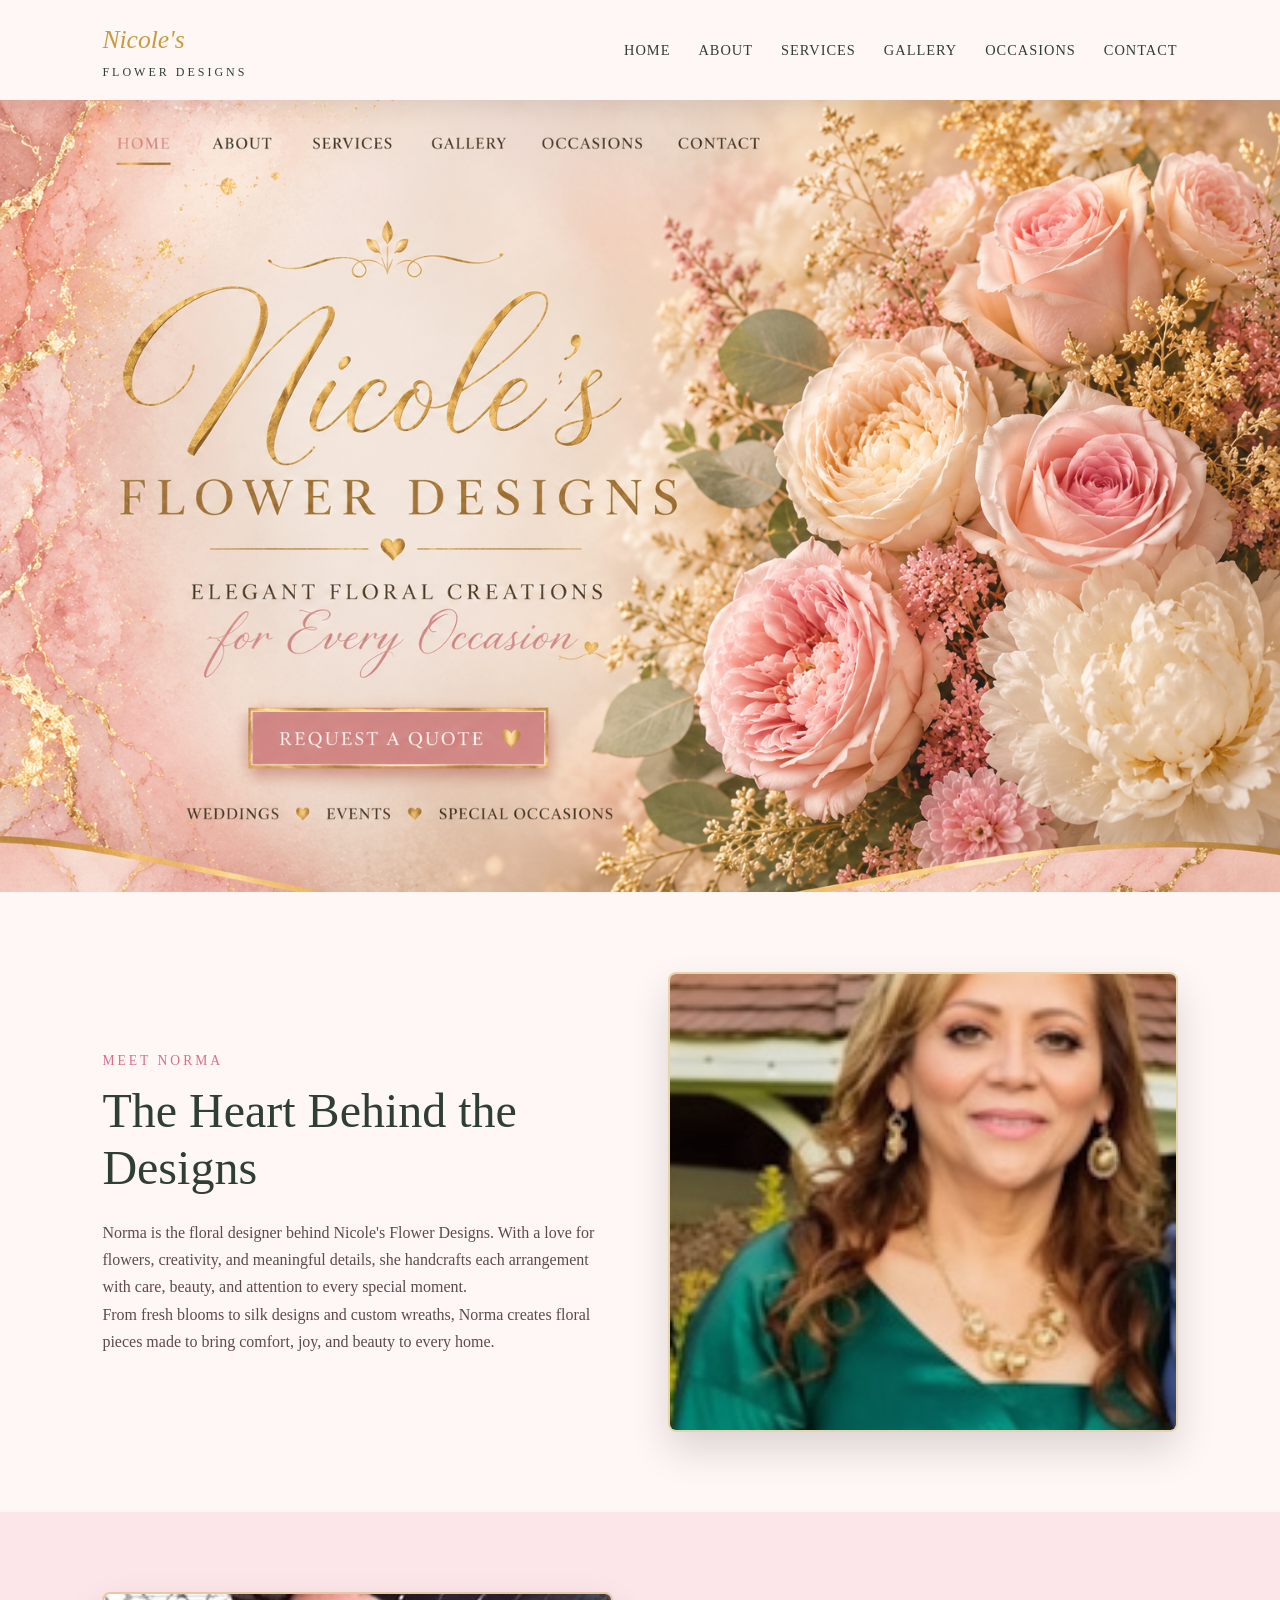
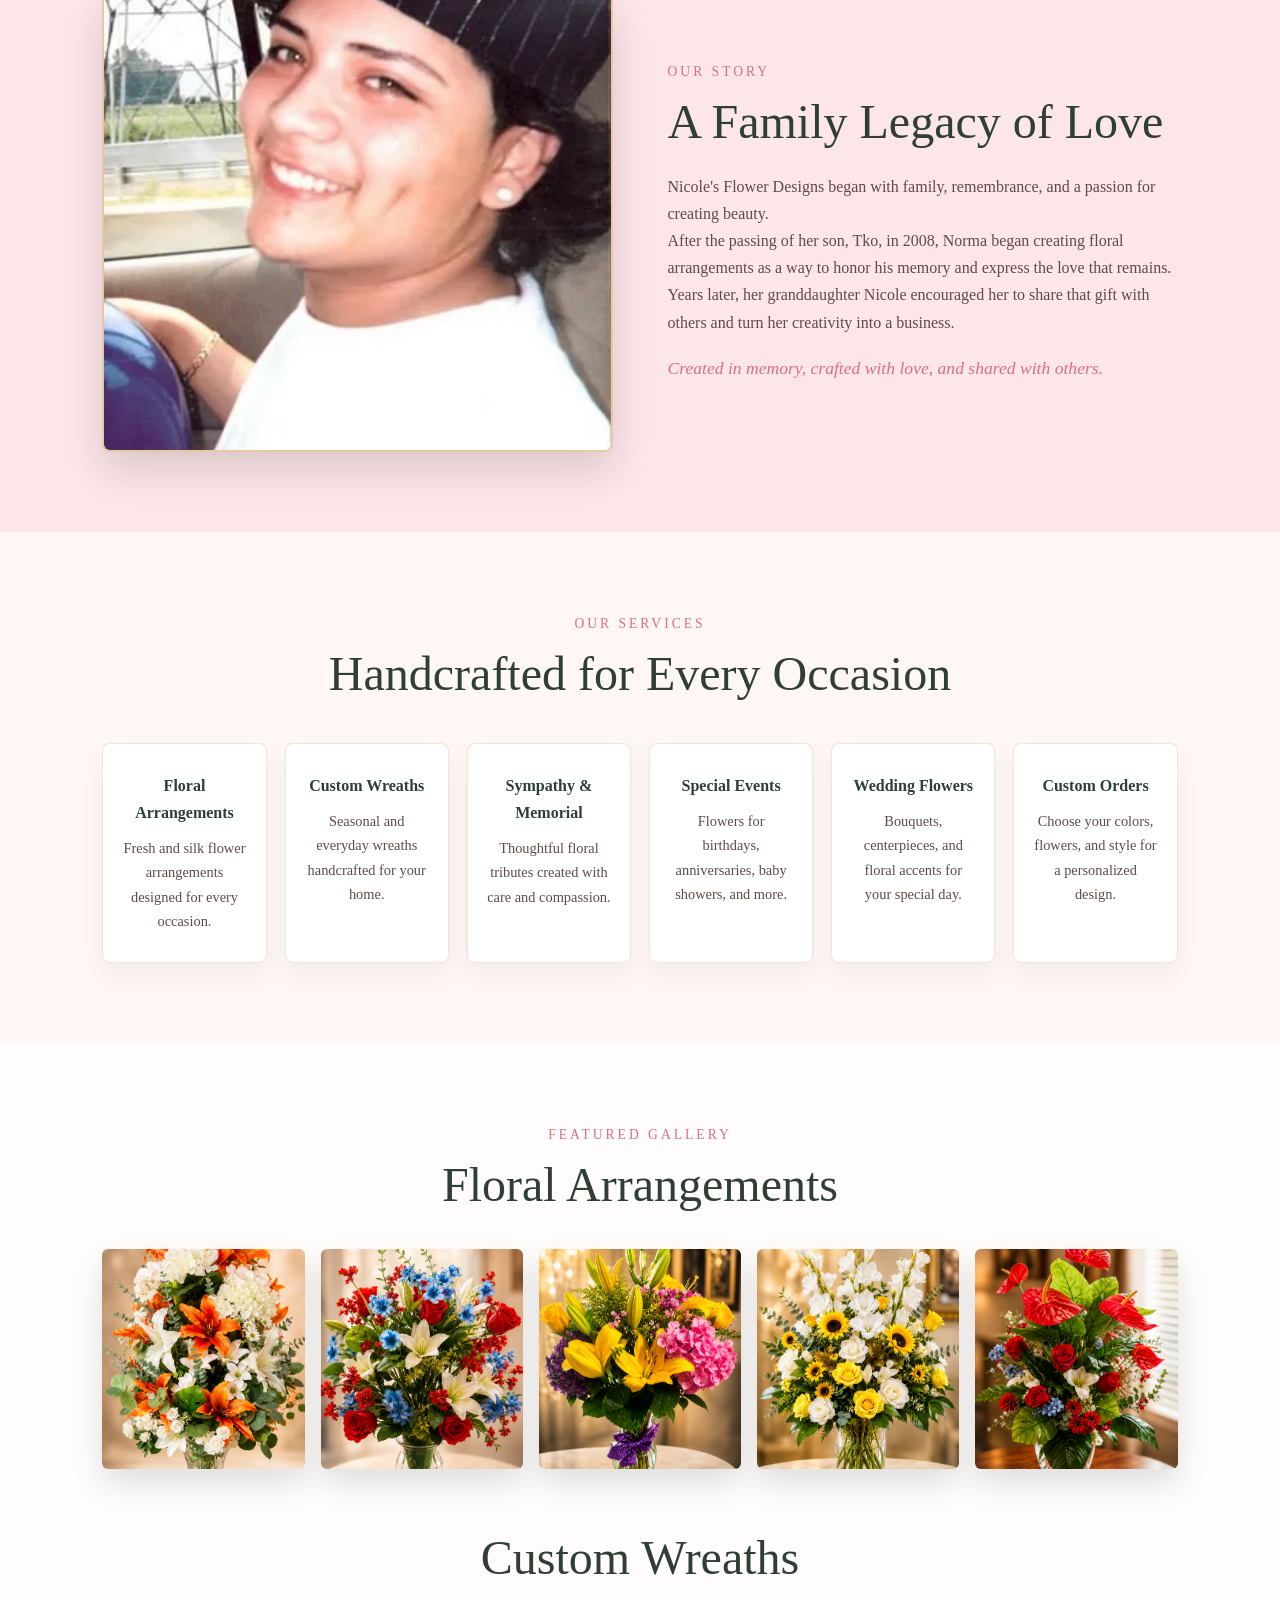
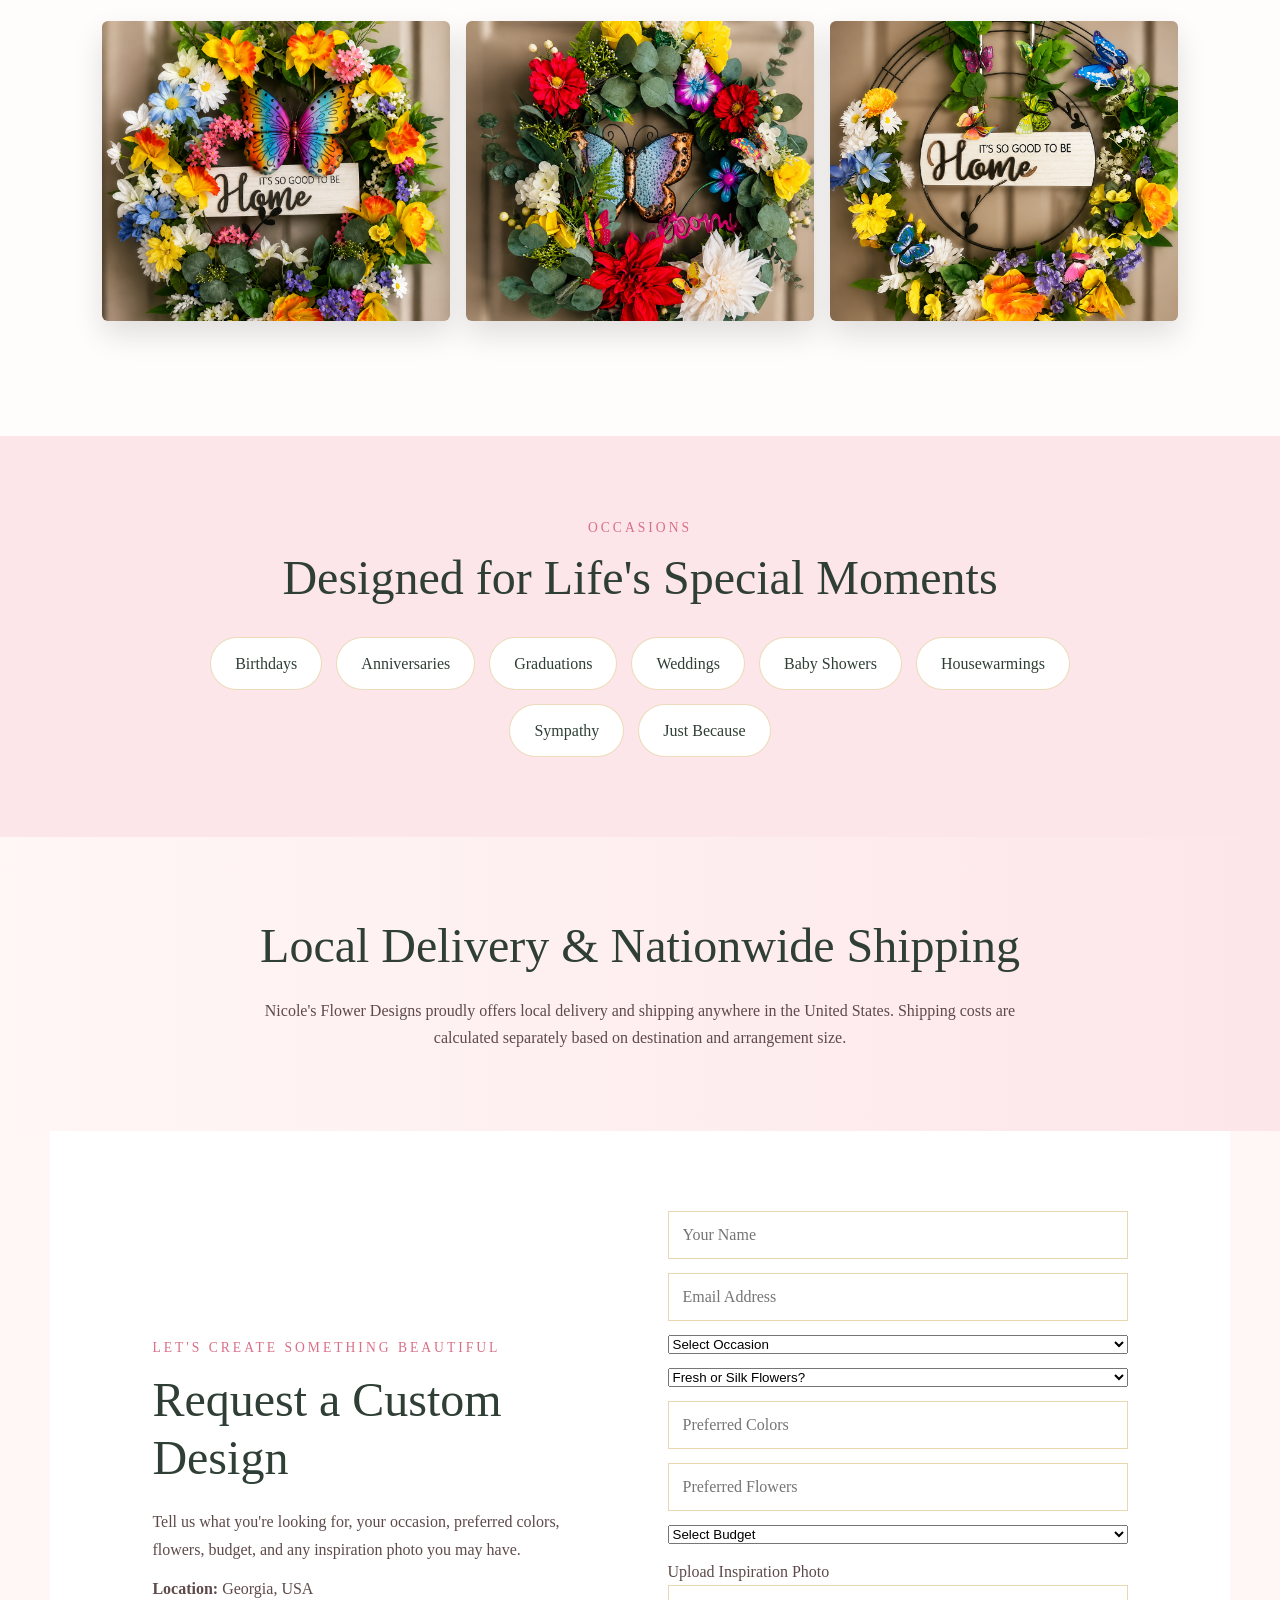
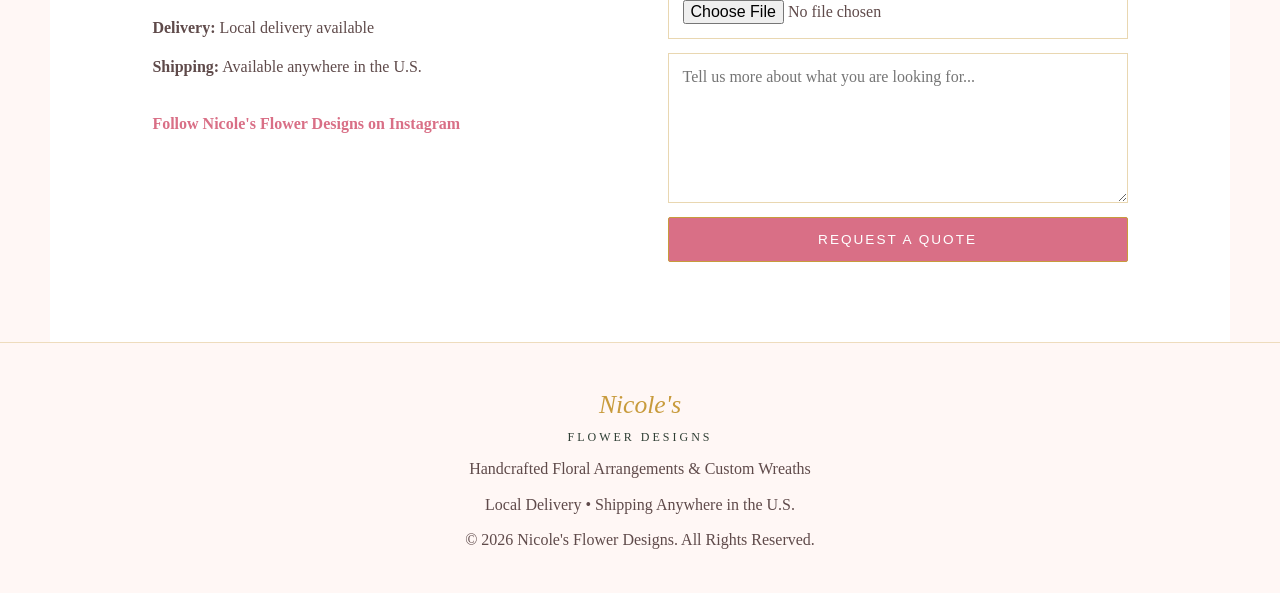
==== index.html @ 1eeac07c "Refactor index.html structure and content" ====
<!DOCTYPE html>
<html lang="en">
<head>
  <meta charset="UTF-8" />
  <meta name="viewport" content="width=device-width, initial-scale=1.0" />

  <title>Nicole's Flower Designs</title>

  <link rel="stylesheet" href="style.css" />
</head>

<body>

<header class="navbar">
  <div class="logo">
    Nicole's
    <span>Flower Designs</span>
  </div>

  <nav id="navLinks">
    <a href="#home">Home</a>
    <a href="#about">About</a>
    <a href="#services">Services</a>
    <a href="#gallery">Gallery</a>
    <a href="#occasions">Occasions</a>
    <a href="#contact">Contact</a>
  </nav>

  <button class="menu-btn" onclick="toggleMenu()">☰</button>
</header>

<section id="home" class="hero"></section>

<section id="about" class="about">
  <div class="about-card">
    <div class="about-text">
      <p class="section-label">Meet Norma</p>
      <h2>The Heart Behind the Designs</h2>

      <p>
        Norma is the floral designer behind Nicole's Flower Designs. With a love
        for flowers, creativity, and meaningful details, she handcrafts each
        arrangement with care, beauty, and attention to every special moment.
      </p>

      <p>
        From fresh blooms to silk designs and custom wreaths, Norma creates
        floral pieces made to bring comfort, joy, and beauty to every home.
      </p>
    </div>

    <img src="assets/norma.jpg" alt="Norma, owner and floral designer">
  </div>
</section>

<section class="story">
  <div class="story-card">
    <img src="assets/tko.jpg" alt="Tko">

    <div class="story-text">
      <p class="section-label">Our Story</p>
      <h2>A Family Legacy of Love</h2>

      <p>
        Nicole's Flower Designs began with family, remembrance, and a passion
        for creating beauty.
      </p>

      <p>
        After the passing of her son, Tko, in 2008, Norma began creating floral
        arrangements as a way to honor his memory and express the love that
        remains.
      </p>

      <p>
        Years later, her granddaughter Nicole encouraged her to share that gift
        with others and turn her creativity into a business.
      </p>

      <p class="quote">
        Created in memory, crafted with love, and shared with others.
      </p>
    </div>
  </div>
</section>

<section id="services" class="services">
  <p class="section-label">Our Services</p>
  <h2>Handcrafted for Every Occasion</h2>

  <div class="service-grid">
    <div class="service-card">
      <h3>Floral Arrangements</h3>
      <p>Fresh and silk flower arrangements designed for every occasion.</p>
    </div>

    <div class="service-card">
      <h3>Custom Wreaths</h3>
      <p>Seasonal and everyday wreaths handcrafted for your home.</p>
    </div>

    <div class="service-card">
      <h3>Sympathy & Memorial</h3>
      <p>Thoughtful floral tributes created with care and compassion.</p>
    </div>

    <div class="service-card">
      <h3>Special Events</h3>
      <p>Flowers for birthdays, anniversaries, baby showers, and more.</p>
    </div>

    <div class="service-card">
      <h3>Wedding Flowers</h3>
      <p>Bouquets, centerpieces, and floral accents for your special day.</p>
    </div>

    <div class="service-card">
      <h3>Custom Orders</h3>
      <p>Choose your colors, flowers, and style for a personalized design.</p>
    </div>
  </div>
</section>

<section id="gallery" class="gallery">
  <p class="section-label">Featured Gallery</p>
  <h2>Floral Arrangements</h2>

  <div class="gallery-grid">
    <img src="assets/Fower-1.png" alt="Orange and white floral arrangement">
    <img src="assets/flower-2.png" alt="Red, white, and blue floral arrangement">
    <img src="assets/Fower-3.png" alt="Yellow and pink floral arrangement">
    <img src="assets/Fower-4.png" alt="Sunflower floral arrangement">
    <img src="assets/Fower-5.png" alt="Red tropical floral arrangement">
  </div>

  <h2 class="gallery-subtitle">Custom Wreaths</h2>

  <div class="gallery-grid wreath-grid">
    <img src="assets/wreath-1.png" alt="Custom floral wreath">
    <img src="assets/wreath-2.png" alt="Custom home wreath">
    <img src="assets/wreath-3.png" alt="Custom welcome wreath">
  </div>
</section>

<section id="occasions" class="occasions">
  <p class="section-label">Occasions</p>
  <h2>Designed for Life's Special Moments</h2>

  <div class="occasion-list">
    <span>Birthdays</span>
    <span>Anniversaries</span>
    <span>Graduations</span>
    <span>Weddings</span>
    <span>Baby Showers</span>
    <span>Housewarmings</span>
    <span>Sympathy</span>
    <span>Just Because</span>
  </div>
</section>

<section class="delivery">
  <div>
    <h2>Local Delivery & Nationwide Shipping</h2>

    <p>
      Nicole's Flower Designs proudly offers local delivery and shipping
      anywhere in the United States. Shipping costs are calculated separately
      based on destination and arrangement size.
    </p>
  </div>
</section>

<section id="contact" class="contact">
  <div class="contact-info">
    <p class="section-label">Let's Create Something Beautiful</p>
    <h2>Request a Custom Design</h2>

    <p>
      Tell us what you're looking for, your occasion, preferred colors, flowers,
      budget, and any inspiration photo you may have.
    </p>

    <p><strong>Location:</strong> Georgia, USA</p>
    <p><strong>Delivery:</strong> Local delivery available</p>
    <p><strong>Shipping:</strong> Available anywhere in the U.S.</p>

    <a
      href="https://www.instagram.com/nicolesflowerdesigns_/"
      target="_blank"
      class="instagram-link"
    >
      Follow Nicole's Flower Designs on Instagram
    </a>
  </div>

  <form action="https://formspree.io/f/xlgkrnjo" method="POST" enctype="multipart/form-data">
    <input type="text" name="name" placeholder="Your Name" required>

    <input type="email" name="email" placeholder="Email Address" required>

    <select name="occasion" required>
      <option value="">Select Occasion</option>
      <option value="Birthday">Birthday</option>
      <option value="Anniversary">Anniversary</option>
      <option value="Graduation">Graduation</option>
      <option value="Wedding">Wedding</option>
      <option value="Baby Shower">Baby Shower</option>
      <option value="Sympathy / Memorial">Sympathy / Memorial</option>
      <option value="Housewarming">Housewarming</option>
      <option value="Custom Wreath">Custom Wreath</option>
      <option value="Just Because">Just Because</option>
      <option value="Other">Other</option>
    </select>

    <select name="flower_type" required>
      <option value="">Fresh or Silk Flowers?</option>
      <option value="Fresh Flowers">Fresh Flowers</option>
      <option value="Silk Flowers">Silk Flowers</option>
      <option value="Either / Not Sure">Either / Not Sure</option>
    </select>

    <input type="text" name="colors" placeholder="Preferred Colors">

    <input type="text" name="flowers" placeholder="Preferred Flowers">

    <select name="budget" required>
      <option value="">Select Budget</option>
      <option value="$25 - $50">$25 - $50</option>
      <option value="$50 - $100">$50 - $100</option>
      <option value="$100 - $150">$100 - $150</option>
      <option value="$150+">$150+</option>
      <option value="Not Sure">Not Sure</option>
    </select>

    <label class="file-label">
      Upload Inspiration Photo
      <input type="file" name="inspiration_photo" accept="image/*">
    </label>

    <textarea name="message" placeholder="Tell us more about what you are looking for..." required></textarea>

    <button type="submit" class="btn">Request a Quote</button>
  </form>
</section>

<footer>
  <div class="footer-logo">
    Nicole's
    <span>Flower Designs</span>
  </div>

  <p>Handcrafted Floral Arrangements & Custom Wreaths</p>
  <p>Local Delivery • Shipping Anywhere in the U.S.</p>
  <p>© 2026 Nicole's Flower Designs. All Rights Reserved.</p>
</footer>

<script src="script.js"></script>
</body>
</html>
---- style.css ----
* {
  margin: 0;
  padding: 0;
  box-sizing: border-box;
}

:root {
  --pink: #d96f86;
  --soft-pink: #fde6ea;
  --blush: #fff7f5;
  --gold: #c89b3c;
  --dark: #2f3f35;
  --text: #5f4a4a;
  --white: #ffffff;
}

html {
  scroll-behavior: smooth;
}

body {
  font-family: Georgia, serif;
  background: var(--blush);
  color: var(--text);
  line-height: 1.7;
}

.navbar {
  position: sticky;
  top: 0;
  z-index: 1000;
  background: rgba(255, 247, 245, 0.96);
  display: flex;
  justify-content: space-between;
  align-items: center;
  padding: 18px 8%;
  box-shadow: 0 6px 22px rgba(0,0,0,0.08);
}

.logo,
.footer-logo {
  color: var(--gold);
  font-size: 1.6rem;
  font-style: italic;
}

.logo span,
.footer-logo span {
  display: block;
  color: var(--dark);
  font-size: 0.75rem;
  letter-spacing: 3px;
  text-transform: uppercase;
  font-style: normal;
}

nav {
  display: flex;
  gap: 28px;
}

nav a {
  color: var(--dark);
  text-decoration: none;
  font-size: 0.9rem;
  letter-spacing: 1px;
  text-transform: uppercase;
}

nav a:hover {
  color: var(--pink);
}

.menu-btn {
  display: none;
  background: none;
  border: none;
  font-size: 1.8rem;
  color: var(--dark);
  cursor: pointer;
}

.hero {
  min-height: 88vh;
  background:
    linear-gradient(rgba(255,247,245,0.08), rgba(255,247,245,0.08)),
    url("assets/flower-designs-banner.png");
  background-size: cover;
  background-position: center;
  display: flex;
  align-items: center;
  padding: 90px 8%;
}

.hero-content {
  max-width: 620px;
  text-align: center;
}

.hero h1 {
  color: var(--gold);
  font-size: clamp(3.5rem, 7vw, 6.5rem);
  font-weight: 300;
  line-height: 1;
  margin-bottom: 24px;
}

.subtitle {
  text-transform: uppercase;
  letter-spacing: 6px;
  color: var(--dark);
  font-size: 1rem;
}

.script {
  color: var(--pink);
  font-size: 2.2rem;
  font-style: italic;
  margin-bottom: 24px;
}

.btn {
  display: inline-block;
  background: var(--pink);
  color: white;
  padding: 14px 34px;
  border-radius: 2px;
  border: 1px solid var(--gold);
  text-decoration: none;
  letter-spacing: 2px;
  text-transform: uppercase;
  font-size: 0.85rem;
  cursor: pointer;
  transition: 0.3s ease;
}

.btn:hover {
  background: var(--gold);
  transform: translateY(-3px);
}

.hero-tags {
  margin-top: 42px;
  display: flex;
  flex-wrap: wrap;
  gap: 12px;
  justify-content: center;
}

.hero-tags span {
  color: var(--dark);
  font-size: 0.85rem;
  letter-spacing: 1px;
  text-transform: uppercase;
}

section {
  padding: 80px 8%;
}

.section-label {
  color: var(--pink);
  text-transform: uppercase;
  letter-spacing: 3px;
  font-size: 0.85rem;
  margin-bottom: 10px;
}

h2 {
  color: var(--dark);
  font-size: clamp(2rem, 4vw, 3rem);
  font-weight: 300;
  line-height: 1.2;
  margin-bottom: 22px;
}

.about-card,
.story-card,
.contact {
  max-width: 1180px;
  margin: auto;
  display: grid;
  grid-template-columns: 1fr 1fr;
  gap: 55px;
  align-items: center;
}

.about-card img,
.story-card img {
  width: 100%;
  max-height: 460px;
  object-fit: cover;
  border-radius: 8px;
  border: 2px solid rgba(200,155,60,0.4);
  box-shadow: 0 18px 40px rgba(0,0,0,0.14);
}

.story {
  background: var(--soft-pink);
}

.quote {
  margin-top: 18px;
  color: var(--pink);
  font-style: italic;
  font-size: 1.1rem;
}

.services {
  text-align: center;
}

.service-grid {
  margin: 40px auto 0;
  max-width: 1180px;
  display: grid;
  grid-template-columns: repeat(6, 1fr);
  gap: 18px;
}

.service-card {
  background: white;
  padding: 28px 18px;
  border-radius: 8px;
  border: 1px solid rgba(200,155,60,0.25);
  box-shadow: 0 12px 28px rgba(0,0,0,0.05);
}

.service-card h3 {
  color: var(--dark);
  font-size: 1rem;
  margin-bottom: 10px;
}

.service-card p {
  font-size: 0.9rem;
}

.gallery {
  background: #fffdfc;
  text-align: center;
}

.gallery-grid {
  max-width: 1180px;
  margin: 35px auto;
  display: grid;
  grid-template-columns: repeat(5, 1fr);
  gap: 16px;
}

.gallery-grid img {
  width: 100%;
  height: 220px;
  object-fit: cover;
  border-radius: 6px;
  box-shadow: 0 14px 30px rgba(0,0,0,0.12);
  transition: 0.3s ease;
}

.gallery-grid img:hover {
  transform: scale(1.04);
}

.gallery-subtitle {
  margin-top: 60px;
}

.wreath-grid {
  grid-template-columns: repeat(3, 1fr);
}

.wreath-grid img {
  height: 300px;
}

.occasions {
  text-align: center;
  background: var(--soft-pink);
}

.occasion-list {
  max-width: 980px;
  margin: 30px auto 0;
  display: flex;
  flex-wrap: wrap;
  gap: 14px;
  justify-content: center;
}

.occasion-list span {
  background: white;
  color: var(--dark);
  padding: 12px 24px;
  border-radius: 30px;
  border: 1px solid rgba(200,155,60,0.35);
}

.delivery {
  background: linear-gradient(90deg, #fff7f5, #fde6ea);
  text-align: center;
}

.delivery div {
  max-width: 800px;
  margin: auto;
}

.contact {
  background: white;
}

.contact-info p {
  margin-bottom: 12px;
}

.instagram-link {
  display: inline-block;
  margin-top: 18px;
  color: var(--pink);
  text-decoration: none;
  font-weight: bold;
}

.instagram-link:hover {
  color: var(--gold);
}

form {
  display: flex;
  flex-direction: column;
  gap: 14px;
}

input,
textarea {
  width: 100%;
  padding: 14px;
  border: 1px solid rgba(200,155,60,0.4);
  font-family: Georgia, serif;
  font-size: 1rem;
}

textarea {
  min-height: 150px;
  resize: vertical;
}

footer {
  background: var(--blush);
  text-align: center;
  padding: 40px 8%;
  border-top: 1px solid rgba(200,155,60,0.3);
}

footer p {
  margin-top: 8px;
}

@media(max-width: 950px) {
  nav {
    display: none;
    position: absolute;
    top: 78px;
    right: 6%;
    background: white;
    flex-direction: column;
    padding: 24px;
    border-radius: 10px;
    box-shadow: 0 14px 35px rgba(0,0,0,0.15);
  }

  nav.active {
    display: flex;
  }

  .menu-btn {
    display: block;
  }

  .hero {
    background-position: center right;
    text-align: center;
    justify-content: center;
  }

  .about-card,
  .story-card,
  .contact {
    grid-template-columns: 1fr;
  }

  .service-grid {
    grid-template-columns: repeat(2, 1fr);
  }

  .gallery-grid,
  .wreath-grid {
    grid-template-columns: repeat(2, 1fr);
  }
}

@media(max-width: 600px) {
  .navbar {
    padding: 14px 6%;
  }

  .hero {
    padding: 70px 6%;
    min-height: 78vh;
  }

  .hero h1 {
    font-size: 3.2rem;
  }

  .script {
    font-size: 1.7rem;
  }

  section {
    padding: 60px 6%;
  }

  .service-grid,
  .gallery-grid,
  .wreath-grid {
    grid-template-columns: 1fr;
  }

  .gallery-grid img,
  .wreath-grid img {
    height: 340px;
  }
}
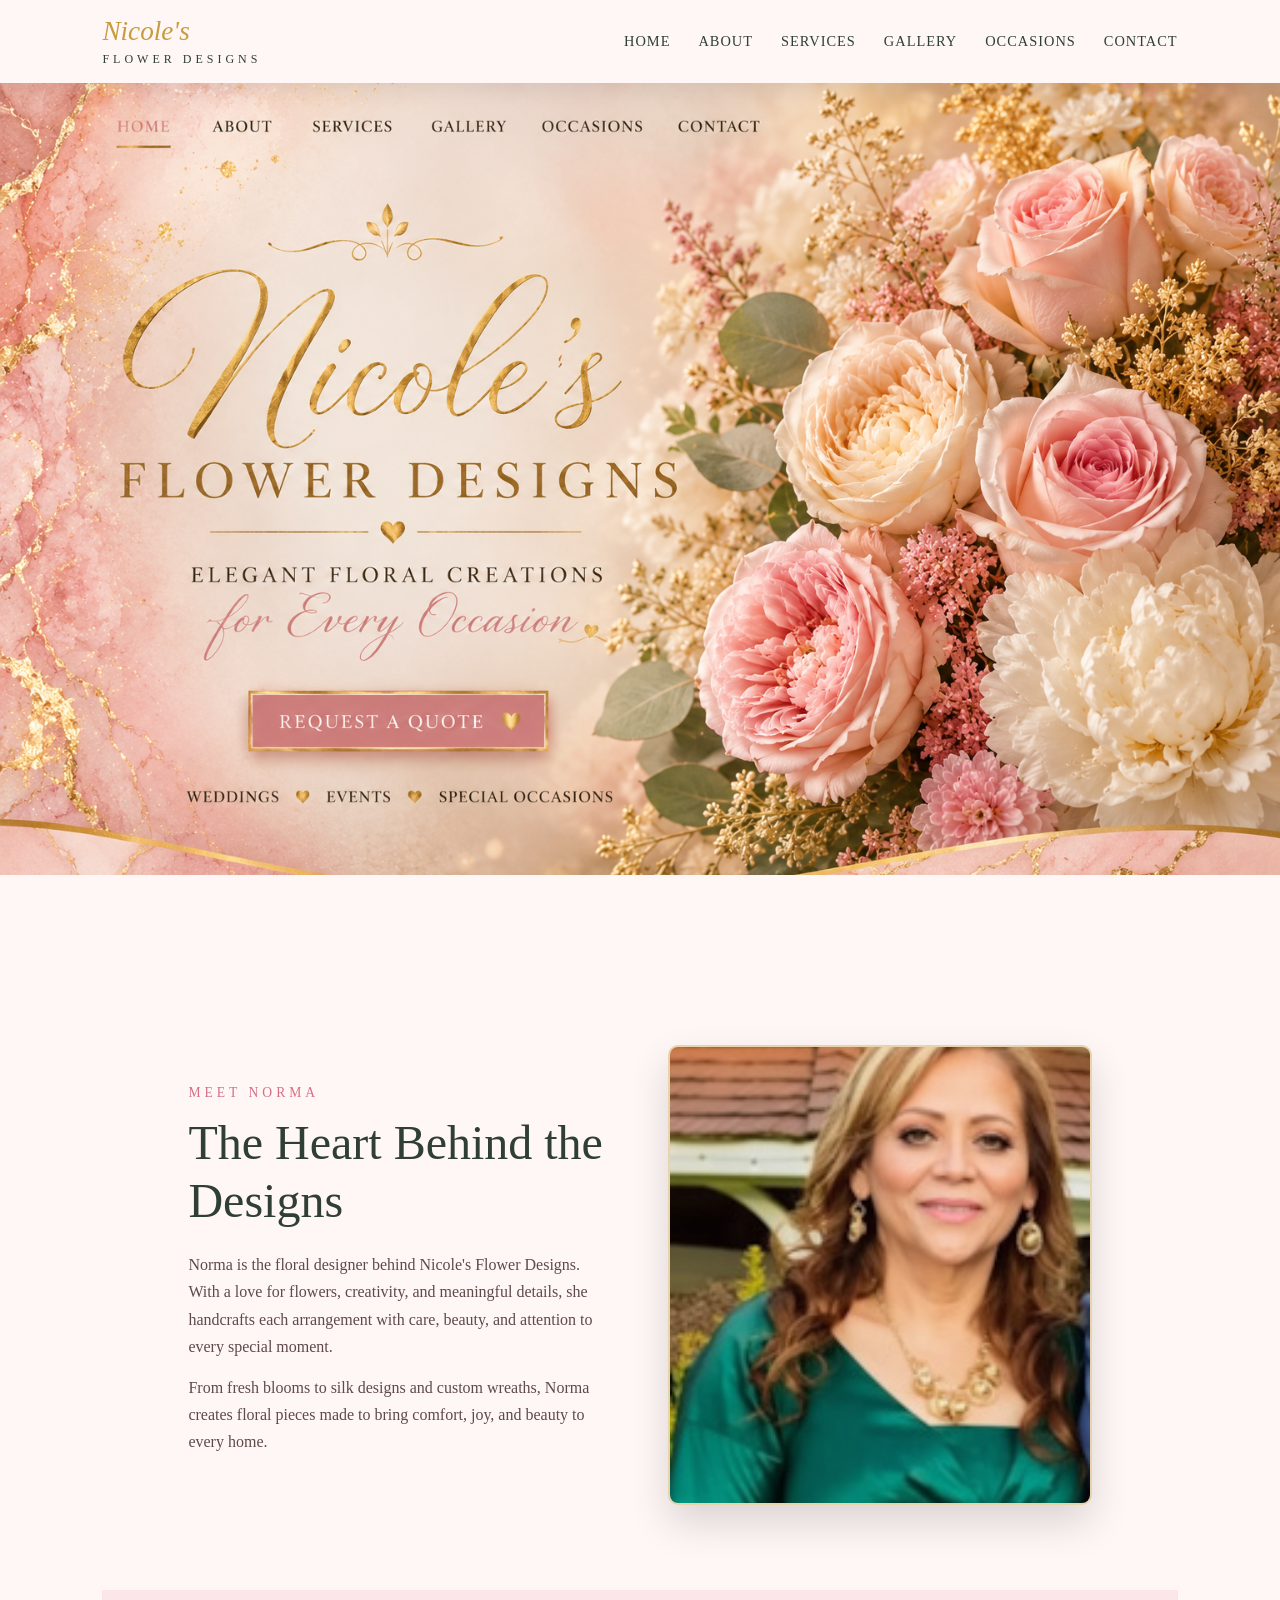
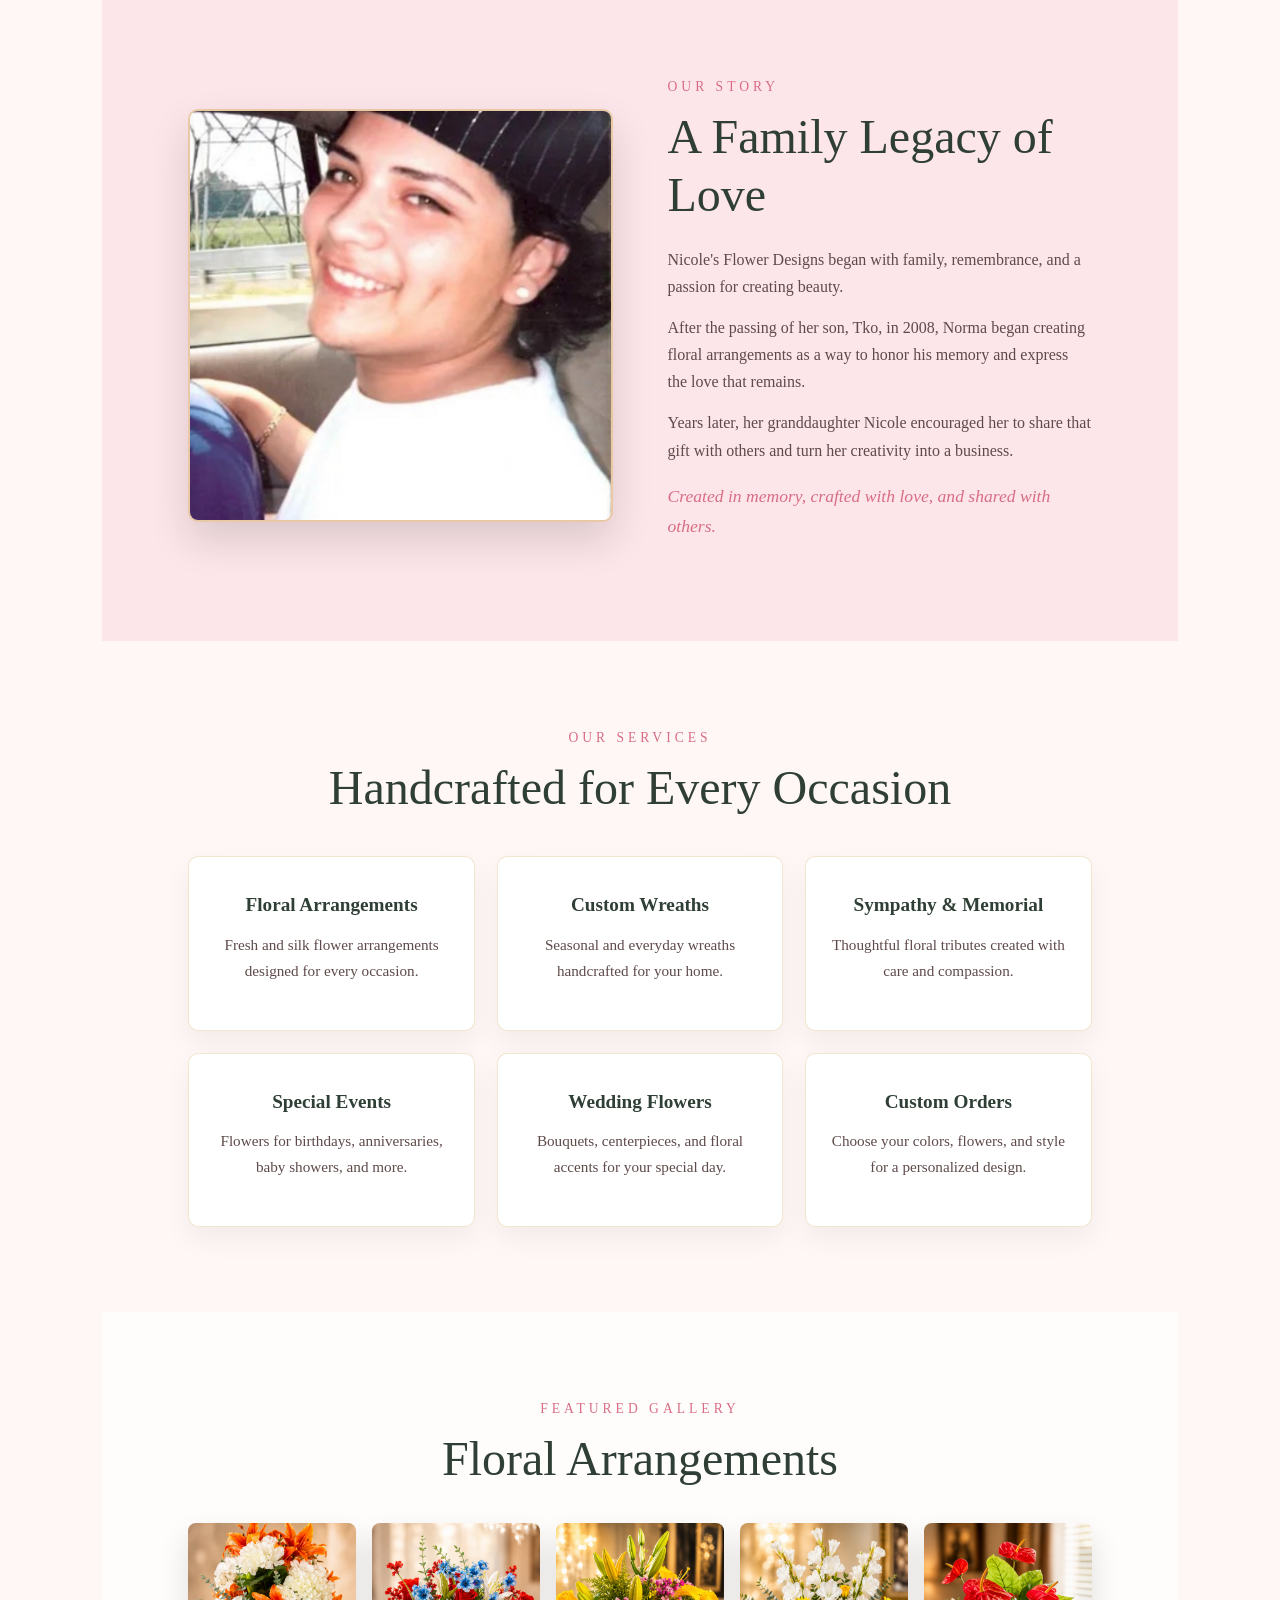
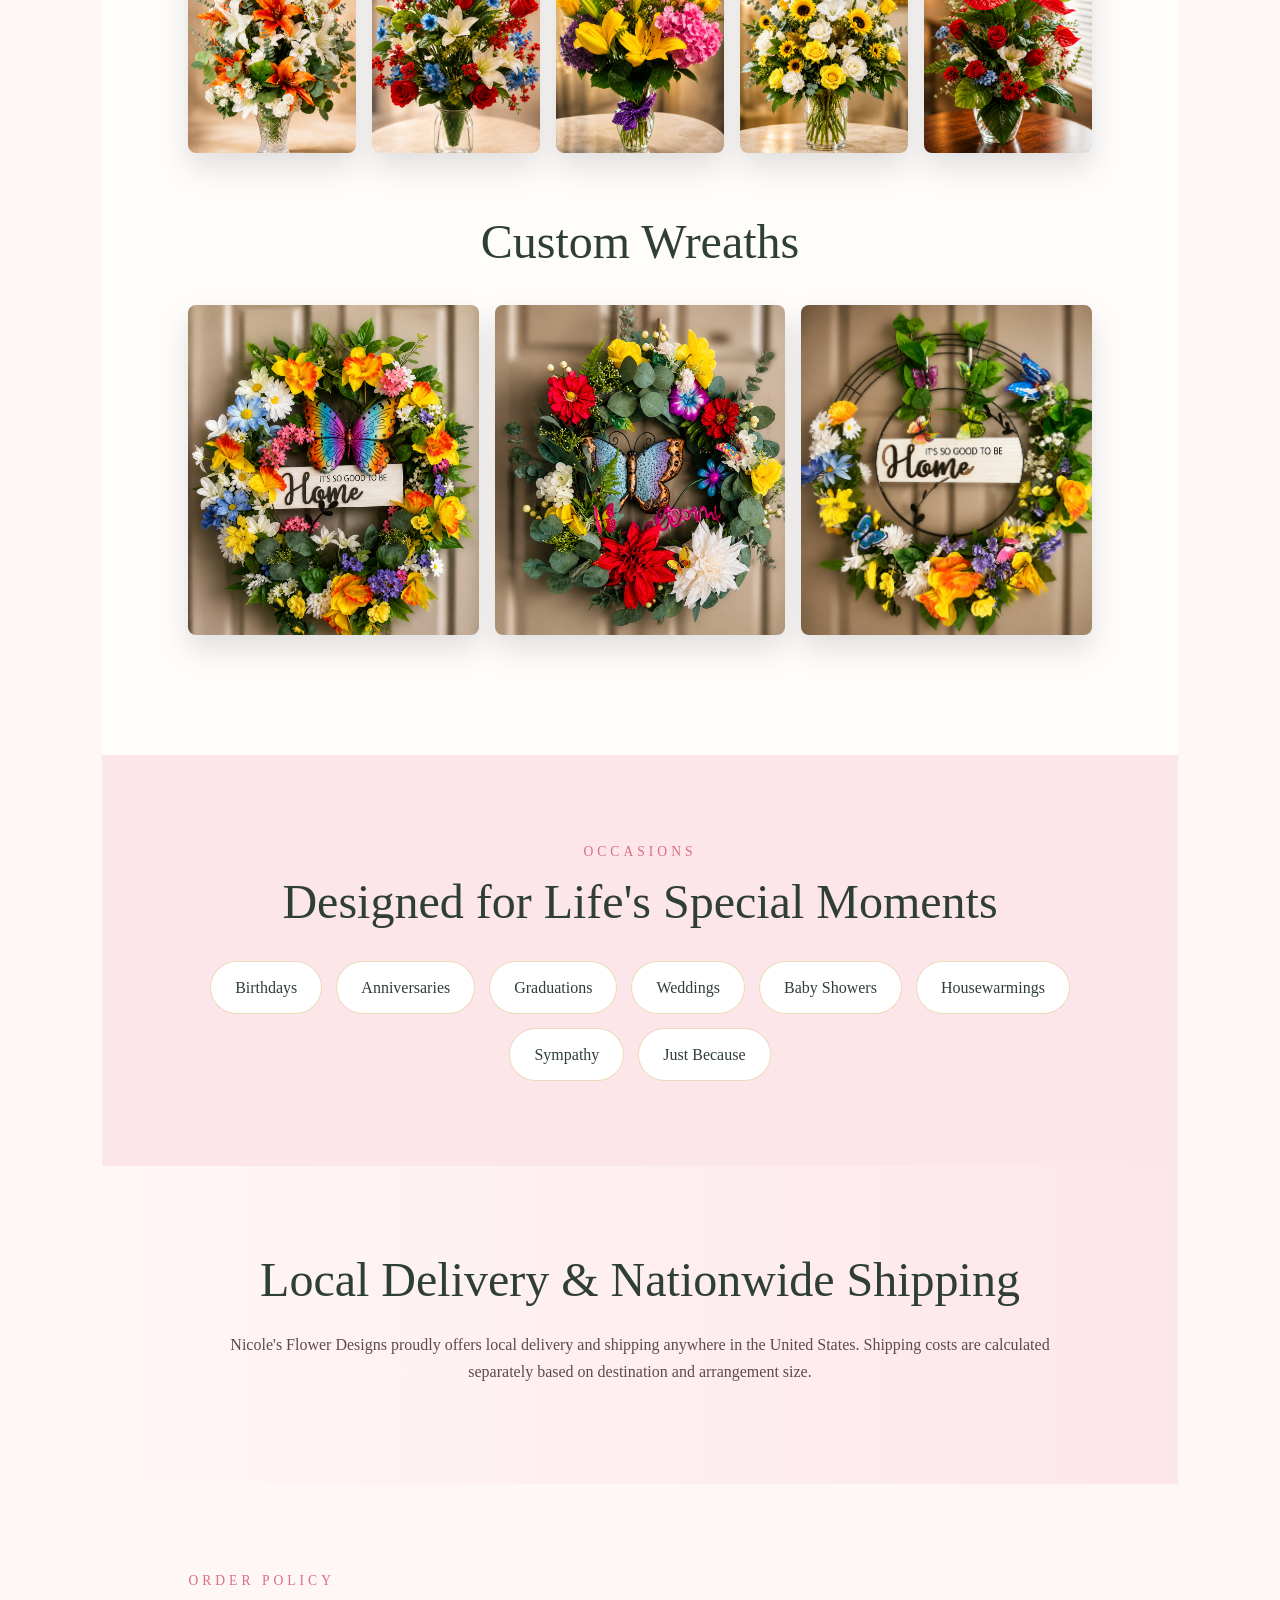
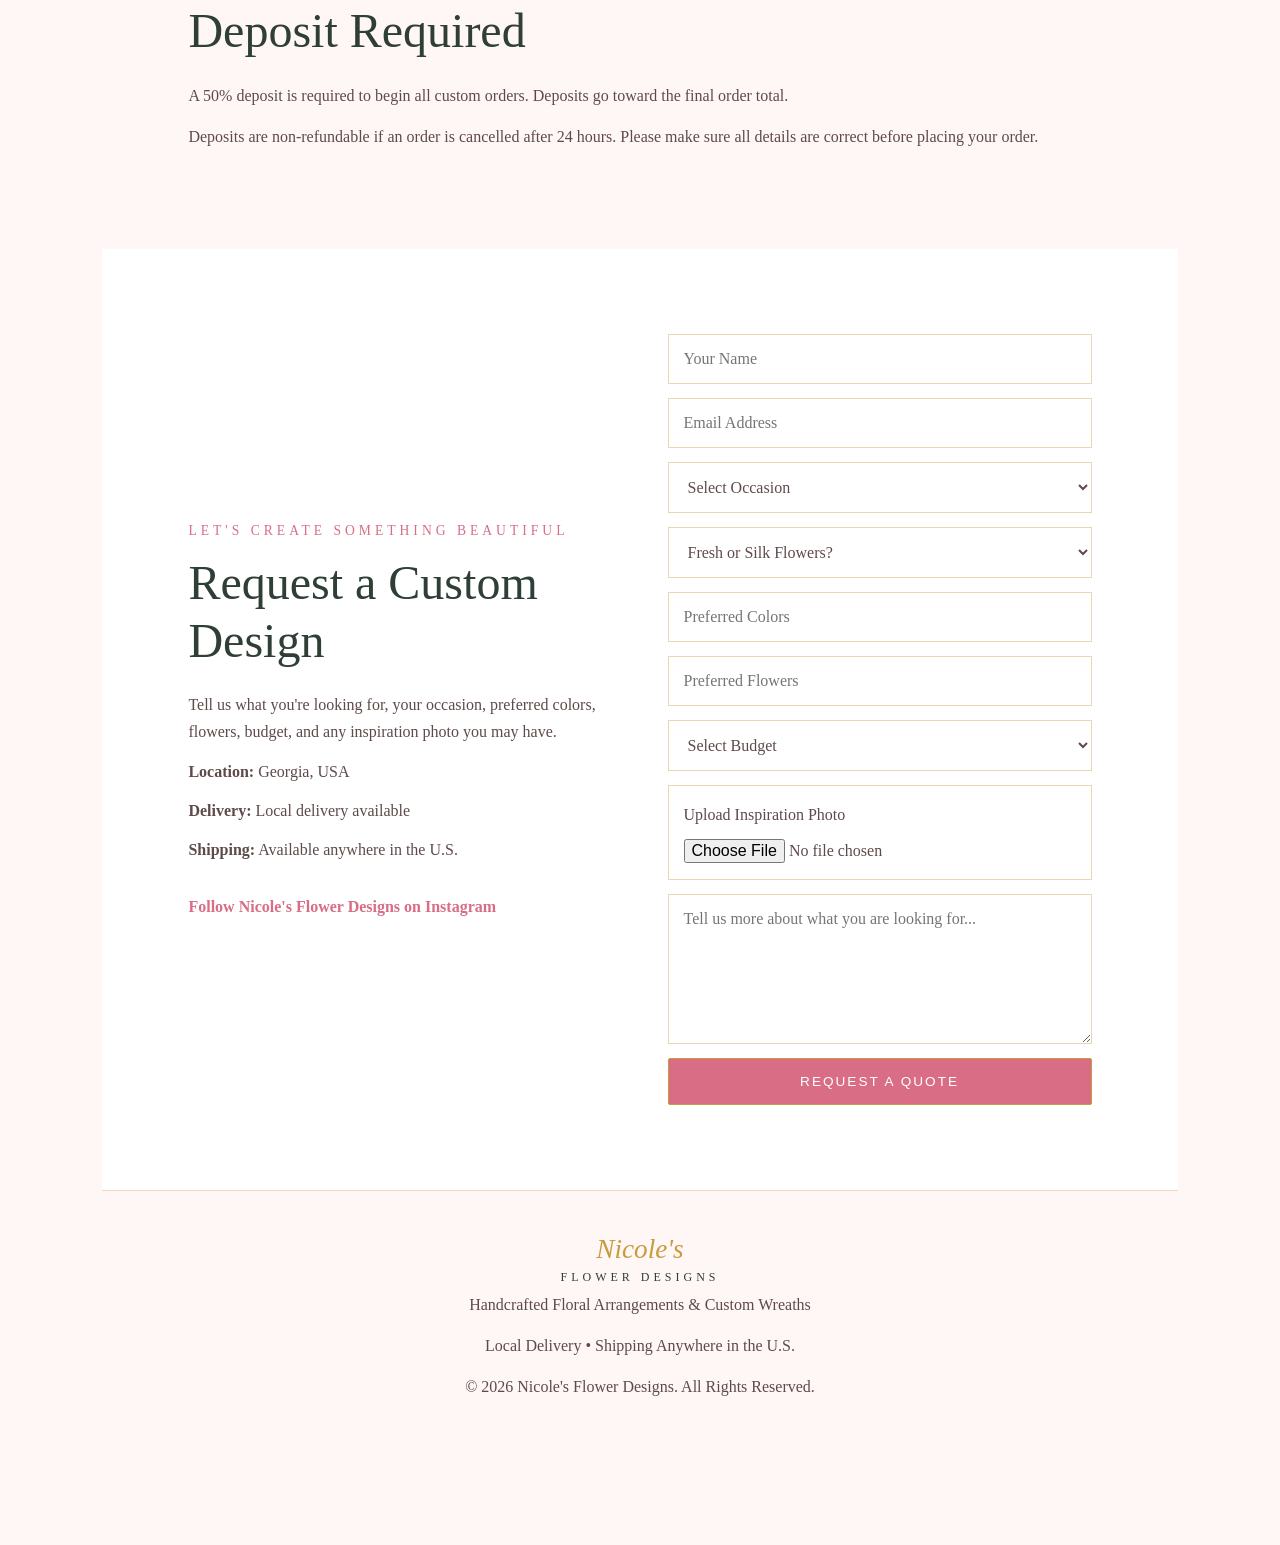
==== commit fe509e62: "Update index.html" ====
--- a/index.html
+++ b/index.html
@@ -29,7 +29,11 @@
   <button class="menu-btn" onclick="toggleMenu()">☰</button>
 </header>
 
-<section id="home" class="hero"></section>
+<section id="home" class="hero">
+  <a href="#contact" class="hero-click-btn" aria-label="Request a Quote"></a>
+</section>
+
+<section id="about" class="about">
 
 <section id="about" class="about">
   <div class="about-card">
@@ -170,6 +174,21 @@
   </div>
 </section>
 
+<section class="policy">
+  <div>
+    <p class="section-label">Order Policy</p>
+    <h2>Deposit Required</h2>
+    <p>
+      A 50% deposit is required to begin all custom orders. Deposits go toward
+      the final order total.
+    </p>
+    <p>
+      Deposits are non-refundable if an order is cancelled after 24 hours.
+      Please make sure all details are correct before placing your order.
+    </p>
+  </div>
+</section>
+  
 <section id="contact" class="contact">
   <div class="contact-info">
     <p class="section-label">Let's Create Something Beautiful</p>
--- a/style.css
+++ b/style.css
@@ -5,7 +5,7 @@
 }
 
 :root {
-  --pink: #d96f86;
+  --pink: #d86d85;
   --soft-pink: #fde6ea;
   --blush: #fff7f5;
   --gold: #c89b3c;
@@ -25,23 +25,26 @@
   line-height: 1.7;
 }
 
+/* NAVBAR */
+
 .navbar {
   position: sticky;
   top: 0;
   z-index: 1000;
-  background: rgba(255, 247, 245, 0.96);
+  background: rgba(255, 247, 245, 0.97);
   display: flex;
   justify-content: space-between;
   align-items: center;
   padding: 18px 8%;
-  box-shadow: 0 6px 22px rgba(0,0,0,0.08);
+  box-shadow: 0 6px 22px rgba(0, 0, 0, 0.08);
 }
 
 .logo,
 .footer-logo {
   color: var(--gold);
-  font-size: 1.6rem;
+  font-size: 1.7rem;
   font-style: italic;
+  line-height: 1;
 }
 
 .logo span,
@@ -49,9 +52,10 @@
   display: block;
   color: var(--dark);
   font-size: 0.75rem;
-  letter-spacing: 3px;
+  letter-spacing: 4px;
   text-transform: uppercase;
   font-style: normal;
+  margin-top: 8px;
 }
 
 nav {
@@ -80,88 +84,26 @@
   cursor: pointer;
 }
 
+/* HERO */
+
 .hero {
   min-height: 88vh;
-  background:
-    linear-gradient(rgba(255,247,245,0.08), rgba(255,247,245,0.08)),
-    url("assets/flower-designs-banner.png");
+  background-image: url("assets/flower-designs-banner.png");
   background-size: cover;
   background-position: center;
-  display: flex;
-  align-items: center;
-  padding: 90px 8%;
-}
-
-.hero-content {
-  max-width: 620px;
-  text-align: center;
-}
-
-.hero h1 {
-  color: var(--gold);
-  font-size: clamp(3.5rem, 7vw, 6.5rem);
-  font-weight: 300;
-  line-height: 1;
-  margin-bottom: 24px;
-}
-
-.subtitle {
-  text-transform: uppercase;
-  letter-spacing: 6px;
-  color: var(--dark);
-  font-size: 1rem;
-}
-
-.script {
-  color: var(--pink);
-  font-size: 2.2rem;
-  font-style: italic;
-  margin-bottom: 24px;
-}
-
-.btn {
-  display: inline-block;
-  background: var(--pink);
-  color: white;
-  padding: 14px 34px;
-  border-radius: 2px;
-  border: 1px solid var(--gold);
-  text-decoration: none;
-  letter-spacing: 2px;
-  text-transform: uppercase;
-  font-size: 0.85rem;
-  cursor: pointer;
-  transition: 0.3s ease;
-}
-
-.btn:hover {
-  background: var(--gold);
-  transform: translateY(-3px);
-}
-
-.hero-tags {
-  margin-top: 42px;
-  display: flex;
-  flex-wrap: wrap;
-  gap: 12px;
-  justify-content: center;
-}
-
-.hero-tags span {
-  color: var(--dark);
-  font-size: 0.85rem;
-  letter-spacing: 1px;
-  text-transform: uppercase;
-}
+  background-repeat: no-repeat;
+}
+
+/* GENERAL */
 
 section {
-  padding: 80px 8%;
+  padding: 85px 8%;
 }
 
 .section-label {
   color: var(--pink);
   text-transform: uppercase;
-  letter-spacing: 3px;
+  letter-spacing: 4px;
   font-size: 0.85rem;
   margin-bottom: 10px;
 }
@@ -173,6 +115,12 @@
   line-height: 1.2;
   margin-bottom: 22px;
 }
+
+p {
+  margin-bottom: 14px;
+}
+
+/* ABOUT + STORY */
 
 .about-card,
 .story-card,
@@ -190,9 +138,9 @@
   width: 100%;
   max-height: 460px;
   object-fit: cover;
-  border-radius: 8px;
-  border: 2px solid rgba(200,155,60,0.4);
-  box-shadow: 0 18px 40px rgba(0,0,0,0.14);
+  border-radius: 10px;
+  border: 2px solid rgba(200, 155, 60, 0.4);
+  box-shadow: 0 18px 40px rgba(0, 0, 0, 0.14);
 }
 
 .story {
@@ -206,6 +154,8 @@
   font-size: 1.1rem;
 }
 
+/* SERVICES */
+
 .services {
   text-align: center;
 }
@@ -214,27 +164,34 @@
   margin: 40px auto 0;
   max-width: 1180px;
   display: grid;
-  grid-template-columns: repeat(6, 1fr);
-  gap: 18px;
+  grid-template-columns: repeat(3, 1fr);
+  gap: 22px;
 }
 
 .service-card {
   background: white;
-  padding: 28px 18px;
-  border-radius: 8px;
-  border: 1px solid rgba(200,155,60,0.25);
-  box-shadow: 0 12px 28px rgba(0,0,0,0.05);
+  padding: 32px 24px;
+  border-radius: 10px;
+  border: 1px solid rgba(200, 155, 60, 0.25);
+  box-shadow: 0 12px 28px rgba(0, 0, 0, 0.05);
+  transition: 0.3s ease;
+}
+
+.service-card:hover {
+  transform: translateY(-5px);
 }
 
 .service-card h3 {
   color: var(--dark);
-  font-size: 1rem;
+  font-size: 1.2rem;
   margin-bottom: 10px;
 }
 
 .service-card p {
-  font-size: 0.9rem;
-}
+  font-size: 0.95rem;
+}
+
+/* GALLERY */
 
 .gallery {
   background: #fffdfc;
@@ -251,10 +208,10 @@
 
 .gallery-grid img {
   width: 100%;
-  height: 220px;
+  height: 230px;
   object-fit: cover;
-  border-radius: 6px;
-  box-shadow: 0 14px 30px rgba(0,0,0,0.12);
+  border-radius: 8px;
+  box-shadow: 0 14px 30px rgba(0, 0, 0, 0.12);
   transition: 0.3s ease;
 }
 
@@ -271,8 +228,10 @@
 }
 
 .wreath-grid img {
-  height: 300px;
-}
+  height: 330px;
+}
+
+/* OCCASIONS */
 
 .occasions {
   text-align: center;
@@ -293,8 +252,10 @@
   color: var(--dark);
   padding: 12px 24px;
   border-radius: 30px;
-  border: 1px solid rgba(200,155,60,0.35);
-}
+  border: 1px solid rgba(200, 155, 60, 0.35);
+}
+
+/* DELIVERY */
 
 .delivery {
   background: linear-gradient(90deg, #fff7f5, #fde6ea);
@@ -302,9 +263,11 @@
 }
 
 .delivery div {
-  max-width: 800px;
+  max-width: 820px;
   margin: auto;
 }
+
+/* CONTACT */
 
 .contact {
   background: white;
@@ -333,12 +296,15 @@
 }
 
 input,
+select,
 textarea {
   width: 100%;
-  padding: 14px;
-  border: 1px solid rgba(200,155,60,0.4);
+  padding: 15px;
+  border: 1px solid rgba(200, 155, 60, 0.4);
   font-family: Georgia, serif;
   font-size: 1rem;
+  background: white;
+  color: var(--text);
 }
 
 textarea {
@@ -346,18 +312,62 @@
   resize: vertical;
 }
 
+.file-label {
+  display: block;
+  padding: 15px;
+  border: 1px solid rgba(200, 155, 60, 0.4);
+  background: white;
+  color: var(--text);
+  font-family: Georgia, serif;
+  cursor: pointer;
+}
+
+.file-label input {
+  margin-top: 10px;
+  padding: 0;
+  border: none;
+}
+
+.btn {
+  display: inline-block;
+  background: var(--pink);
+  color: white;
+  padding: 15px 34px;
+  border-radius: 2px;
+  border: 1px solid var(--gold);
+  text-decoration: none;
+  letter-spacing: 2px;
+  text-transform: uppercase;
+  font-size: 0.85rem;
+  cursor: pointer;
+  transition: 0.3s ease;
+}
+
+.btn:hover {
+  background: var(--gold);
+  transform: translateY(-3px);
+}
+
+/* FOOTER */
+
 footer {
   background: var(--blush);
   text-align: center;
-  padding: 40px 8%;
-  border-top: 1px solid rgba(200,155,60,0.3);
+  padding: 45px 8%;
+  border-top: 1px solid rgba(200, 155, 60, 0.3);
 }
 
 footer p {
   margin-top: 8px;
 }
 
+/* MOBILE */
+
 @media(max-width: 950px) {
+  .navbar {
+    padding: 16px 6%;
+  }
+
   nav {
     display: none;
     position: absolute;
@@ -367,7 +377,7 @@
     flex-direction: column;
     padding: 24px;
     border-radius: 10px;
-    box-shadow: 0 14px 35px rgba(0,0,0,0.15);
+    box-shadow: 0 14px 35px rgba(0, 0, 0, 0.15);
   }
 
   nav.active {
@@ -379,9 +389,8 @@
   }
 
   .hero {
-    background-position: center right;
-    text-align: center;
-    justify-content: center;
+    min-height: 65vh;
+    background-position: center;
   }
 
   .about-card,
@@ -401,25 +410,14 @@
 }
 
 @media(max-width: 600px) {
-  .navbar {
-    padding: 14px 6%;
-  }
-
-  .hero {
-    padding: 70px 6%;
-    min-height: 78vh;
-  }
-
-  .hero h1 {
-    font-size: 3.2rem;
-  }
-
-  .script {
-    font-size: 1.7rem;
-  }
-
   section {
     padding: 60px 6%;
+  }
+
+  .hero {
+    min-height: 55vh;
+    background-size: cover;
+    background-position: center;
   }
 
   .service-grid,
@@ -432,4 +430,8 @@
   .wreath-grid img {
     height: 340px;
   }
-}
+
+  h2 {
+    font-size: 2rem;
+  }
+}
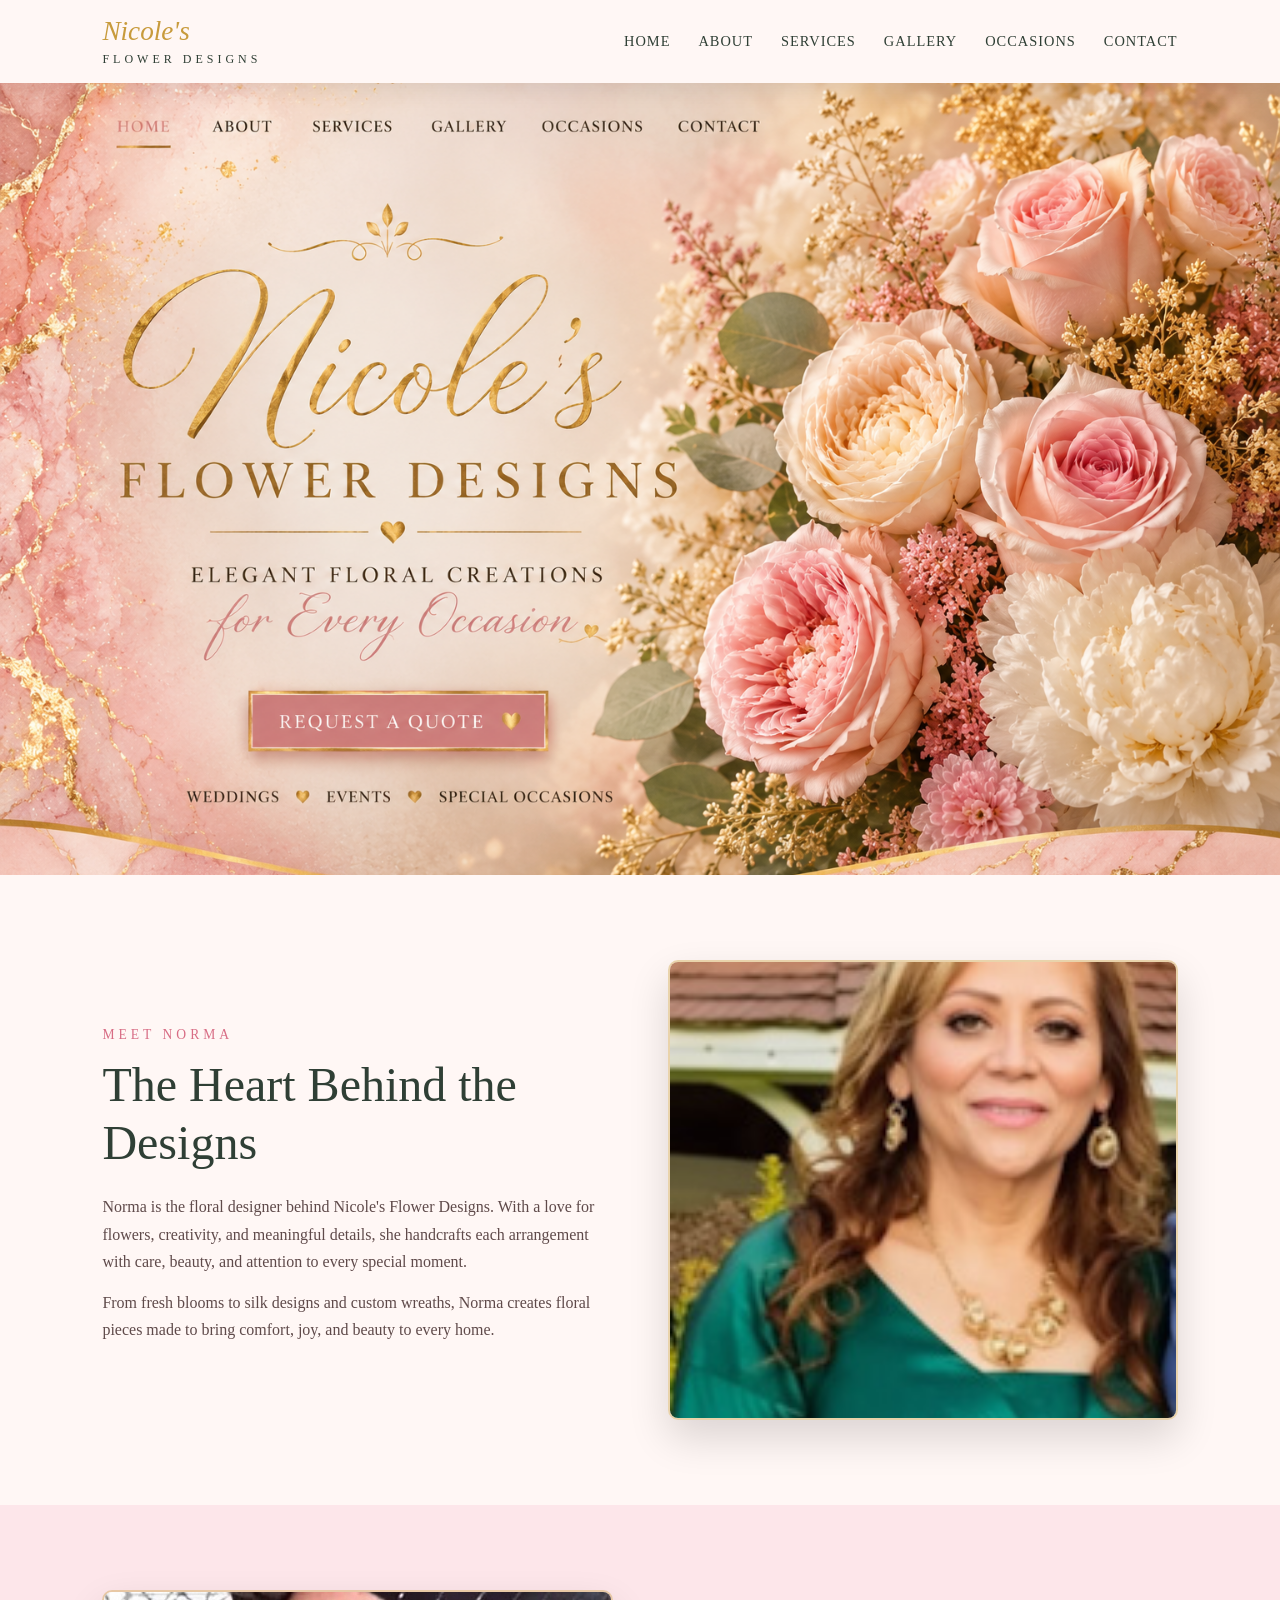
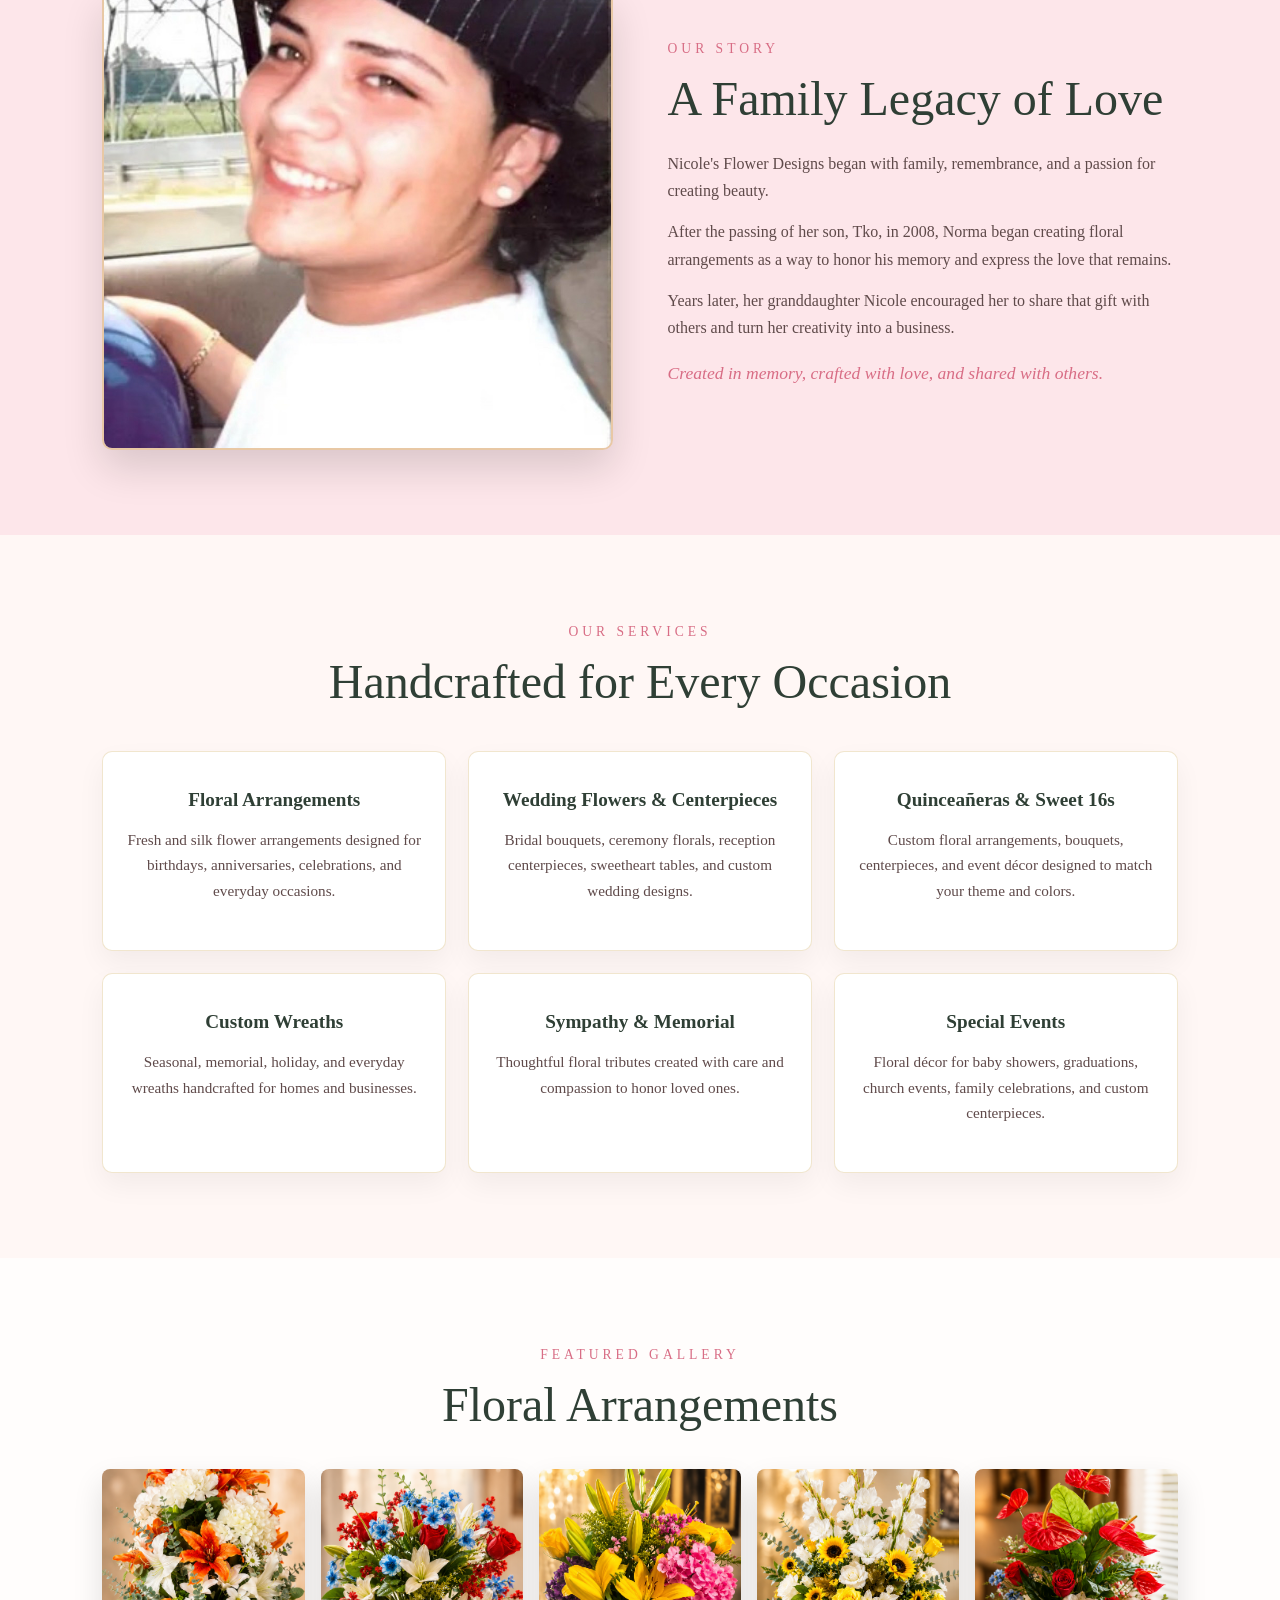
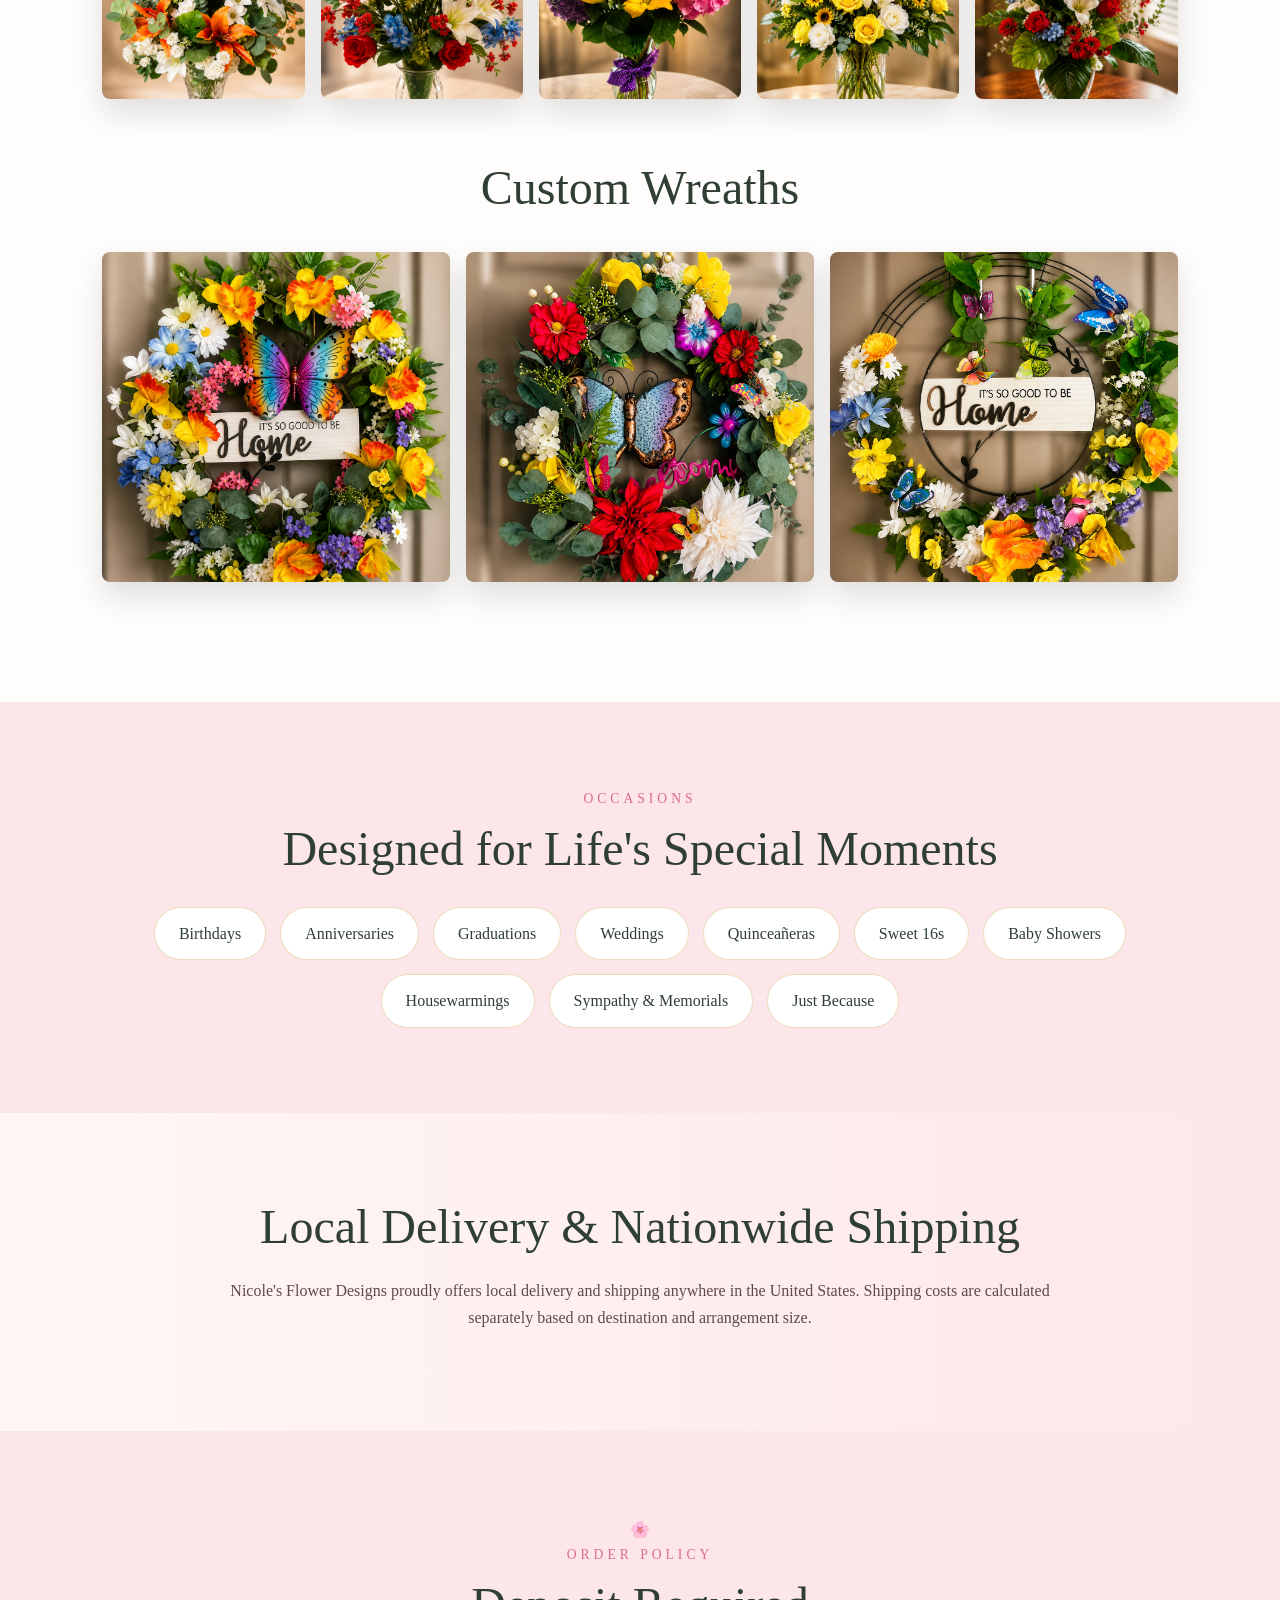
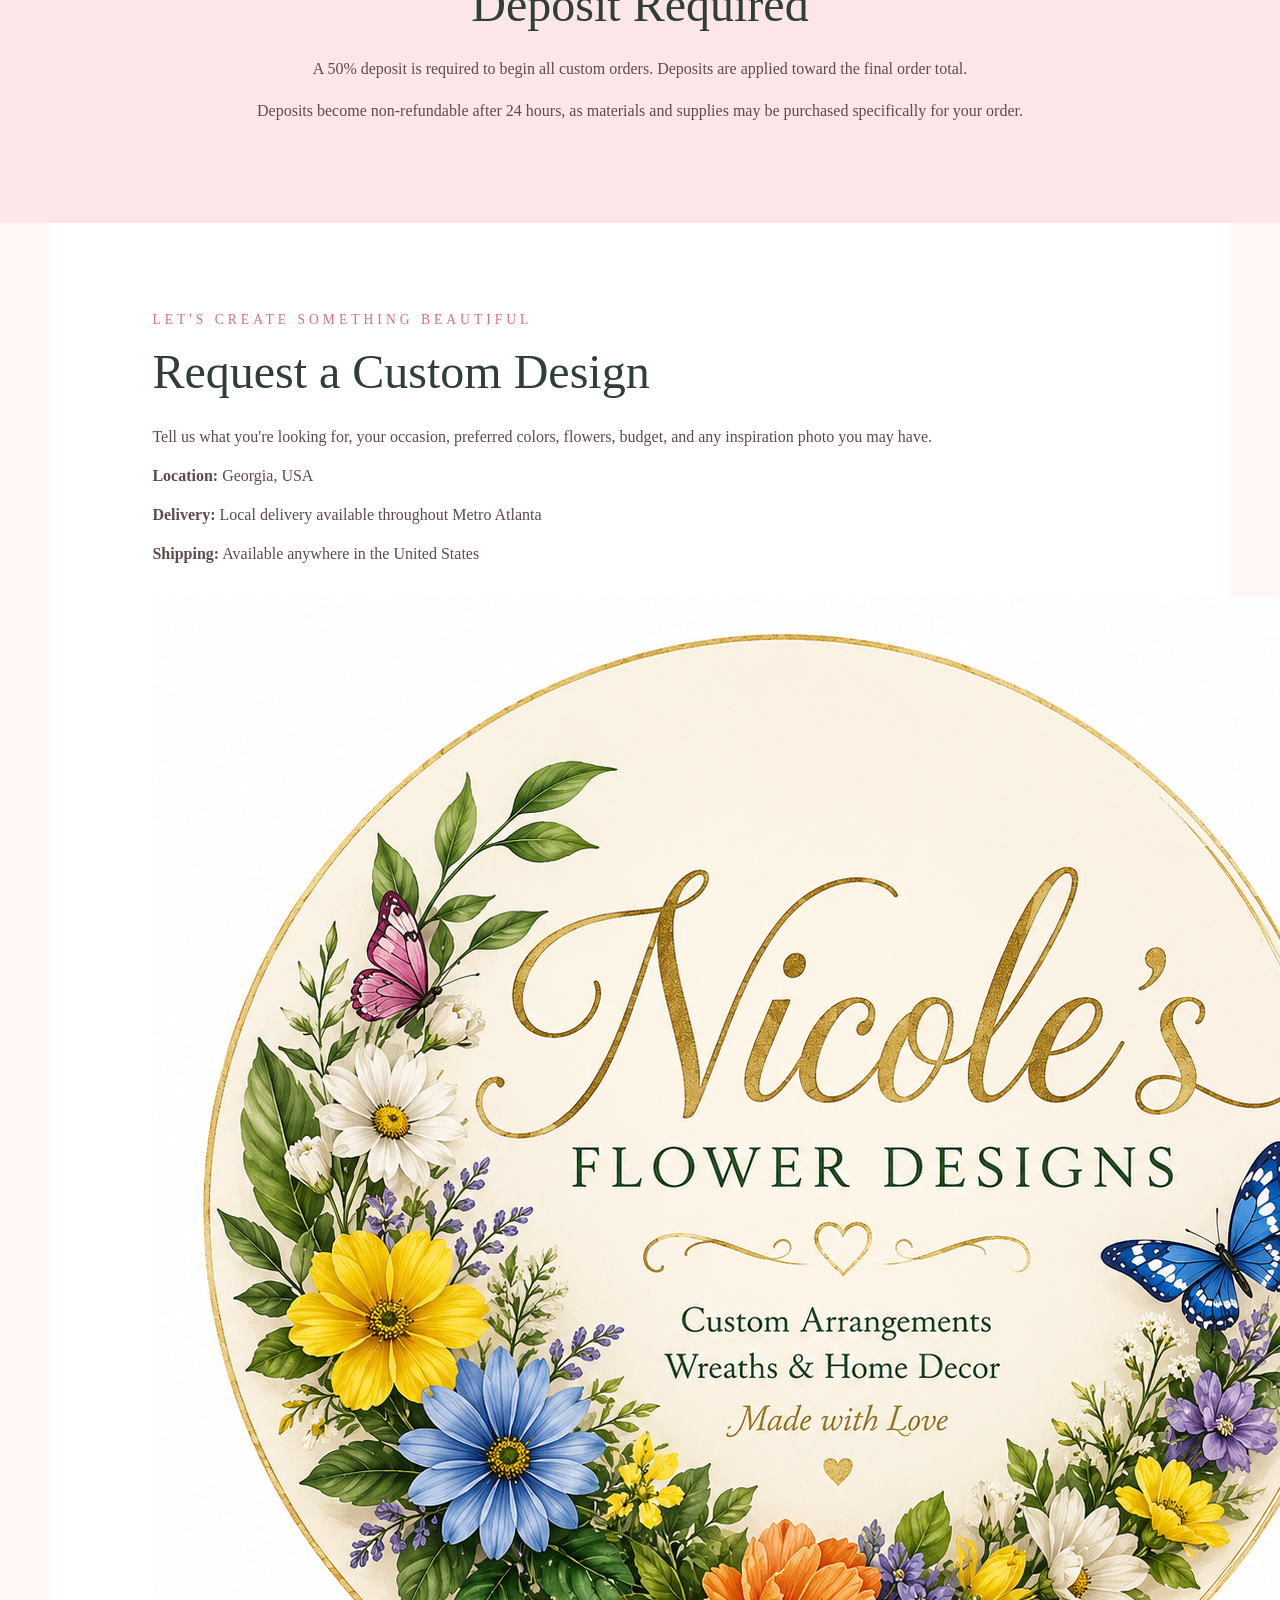
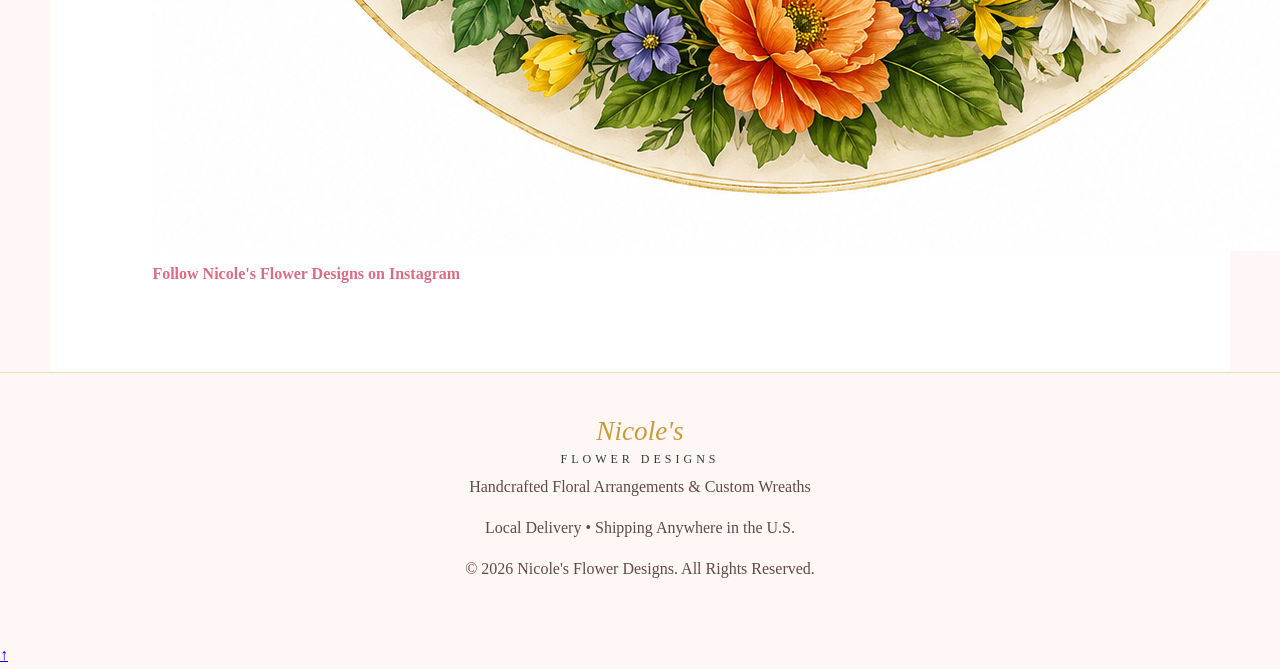
==== commit 9bcd546d: "Refactor index.html structure and content" ====
--- a/index.html
+++ b/index.html
@@ -3,13 +3,11 @@
 <head>
   <meta charset="UTF-8" />
   <meta name="viewport" content="width=device-width, initial-scale=1.0" />
-
   <title>Nicole's Flower Designs</title>
-
   <link rel="stylesheet" href="style.css" />
 </head>
 
-<body>
+<body id="top">
 
 <header class="navbar">
   <div class="logo">
@@ -30,10 +28,8 @@
 </header>
 
 <section id="home" class="hero">
-  <a href="#contact" class="hero-click-btn" aria-label="Request a Quote"></a>
-</section>
-
-<section id="about" class="about">
+  <a href="#contact" class="hero-link" aria-label="Request a Quote"></a>
+</section>
 
 <section id="about" class="about">
   <div class="about-card">
@@ -95,32 +91,32 @@
   <div class="service-grid">
     <div class="service-card">
       <h3>Floral Arrangements</h3>
-      <p>Fresh and silk flower arrangements designed for every occasion.</p>
+      <p>Fresh and silk flower arrangements designed for birthdays, anniversaries, celebrations, and everyday occasions.</p>
+    </div>
+
+    <div class="service-card">
+      <h3>Wedding Flowers & Centerpieces</h3>
+      <p>Bridal bouquets, ceremony florals, reception centerpieces, sweetheart tables, and custom wedding designs.</p>
+    </div>
+
+    <div class="service-card">
+      <h3>Quinceañeras & Sweet 16s</h3>
+      <p>Custom floral arrangements, bouquets, centerpieces, and event décor designed to match your theme and colors.</p>
     </div>
 
     <div class="service-card">
       <h3>Custom Wreaths</h3>
-      <p>Seasonal and everyday wreaths handcrafted for your home.</p>
+      <p>Seasonal, memorial, holiday, and everyday wreaths handcrafted for homes and businesses.</p>
     </div>
 
     <div class="service-card">
       <h3>Sympathy & Memorial</h3>
-      <p>Thoughtful floral tributes created with care and compassion.</p>
+      <p>Thoughtful floral tributes created with care and compassion to honor loved ones.</p>
     </div>
 
     <div class="service-card">
       <h3>Special Events</h3>
-      <p>Flowers for birthdays, anniversaries, baby showers, and more.</p>
-    </div>
-
-    <div class="service-card">
-      <h3>Wedding Flowers</h3>
-      <p>Bouquets, centerpieces, and floral accents for your special day.</p>
-    </div>
-
-    <div class="service-card">
-      <h3>Custom Orders</h3>
-      <p>Choose your colors, flowers, and style for a personalized design.</p>
+      <p>Floral décor for baby showers, graduations, church events, family celebrations, and custom centerpieces.</p>
     </div>
   </div>
 </section>
@@ -131,7 +127,7 @@
 
   <div class="gallery-grid">
     <img src="assets/Fower-1.png" alt="Orange and white floral arrangement">
-    <img src="assets/flower-2.png" alt="Red, white, and blue floral arrangement">
+    <img src="assets/flower-2.png" alt="Red floral arrangement">
     <img src="assets/Fower-3.png" alt="Yellow and pink floral arrangement">
     <img src="assets/Fower-4.png" alt="Sunflower floral arrangement">
     <img src="assets/Fower-5.png" alt="Red tropical floral arrangement">
@@ -155,9 +151,11 @@
     <span>Anniversaries</span>
     <span>Graduations</span>
     <span>Weddings</span>
+    <span>Quinceañeras</span>
+    <span>Sweet 16s</span>
     <span>Baby Showers</span>
     <span>Housewarmings</span>
-    <span>Sympathy</span>
+    <span>Sympathy & Memorials</span>
     <span>Just Because</span>
   </div>
 </section>
@@ -165,30 +163,32 @@
 <section class="delivery">
   <div>
     <h2>Local Delivery & Nationwide Shipping</h2>
-
-    <p>
-      Nicole's Flower Designs proudly offers local delivery and shipping
-      anywhere in the United States. Shipping costs are calculated separately
-      based on destination and arrangement size.
+    <p>
+      Nicole's Flower Designs proudly offers local delivery and shipping anywhere
+      in the United States. Shipping costs are calculated separately based on
+      destination and arrangement size.
     </p>
   </div>
 </section>
 
 <section class="policy">
-  <div>
+  <div class="policy-box">
+    <div class="policy-icon">🌸</div>
     <p class="section-label">Order Policy</p>
     <h2>Deposit Required</h2>
-    <p>
-      A 50% deposit is required to begin all custom orders. Deposits go toward
-      the final order total.
-    </p>
-    <p>
-      Deposits are non-refundable if an order is cancelled after 24 hours.
-      Please make sure all details are correct before placing your order.
-    </p>
-  </div>
-</section>
-  
+
+    <p>
+      A 50% deposit is required to begin all custom orders. Deposits are applied
+      toward the final order total.
+    </p>
+
+    <p>
+      Deposits become non-refundable after 24 hours, as materials and supplies
+      may be purchased specifically for your order.
+    </p>
+  </div>
+</section>
+
 <section id="contact" class="contact">
   <div class="contact-info">
     <p class="section-label">Let's Create Something Beautiful</p>
@@ -200,14 +200,15 @@
     </p>
 
     <p><strong>Location:</strong> Georgia, USA</p>
-    <p><strong>Delivery:</strong> Local delivery available</p>
-    <p><strong>Shipping:</strong> Available anywhere in the U.S.</p>
+    <p><strong>Delivery:</strong> Local delivery available throughout Metro Atlanta</p>
+    <p><strong>Shipping:</strong> Available anywhere in the United States</p>
 
     <a
       href="https://www.instagram.com/nicolesflowerdesigns_/"
       target="_blank"
       class="instagram-link"
     >
+      <img src="assets/insta.png" alt="Instagram icon">
       Follow Nicole's Flower Designs on Instagram
     </a>
   </div>
@@ -216,6 +217,8 @@
     <input type="text" name="name" placeholder="Your Name" required>
 
     <input type="email" name="email" placeholder="Email Address" required>
+
+    <input type="tel" name="phone" placeholder="Phone Number">
 
     <select name="occasion" required>
       <option value="">Select Occasion</option>
@@ -223,6 +226,8 @@
       <option value="Anniversary">Anniversary</option>
       <option value="Graduation">Graduation</option>
       <option value="Wedding">Wedding</option>
+      <option value="Quinceañera">Quinceañera</option>
+      <option value="Sweet 16">Sweet 16</option>
       <option value="Baby Shower">Baby Shower</option>
       <option value="Sympathy / Memorial">Sympathy / Memorial</option>
       <option value="Housewarming">Housewarming</option>
@@ -238,18 +243,21 @@
       <option value="Either / Not Sure">Either / Not Sure</option>
     </select>
 
-    <input type="text" name="colors" placeholder="Preferred Colors">
-
-    <input type="text" name="flowers" placeholder="Preferred Flowers">
-
     <select name="budget" required>
       <option value="">Select Budget</option>
       <option value="$25 - $50">$25 - $50</option>
       <option value="$50 - $100">$50 - $100</option>
       <option value="$100 - $150">$100 - $150</option>
-      <option value="$150+">$150+</option>
+      <option value="$150 - $250">$150 - $250</option>
+      <option value="$250+">$250+</option>
       <option value="Not Sure">Not Sure</option>
     </select>
+
+    <input type="date" name="event_date" aria-label="Event Date">
+
+    <input type="text" name="colors" placeholder="Preferred Colors">
+
+    <input type="text" name="flowers" placeholder="Preferred Flowers">
 
     <label class="file-label">
       Upload Inspiration Photo
@@ -273,6 +281,8 @@
   <p>© 2026 Nicole's Flower Designs. All Rights Reserved.</p>
 </footer>
 
+<a href="#top" class="back-to-top" aria-label="Back to top">↑</a>
+
 <script src="script.js"></script>
 </body>
 </html>
--- a/style.css
+++ b/style.css
@@ -92,6 +92,17 @@
   background-size: cover;
   background-position: center;
   background-repeat: no-repeat;
+  position: relative;
+}
+
+.hero-click-btn {
+  position: absolute;
+  left: 25%;
+  top: 67%;
+  width: 270px;
+  height: 70px;
+  transform: translateX(-50%);
+  display: block;
 }
 
 /* GENERAL */
@@ -348,6 +359,16 @@
   transform: translateY(-3px);
 }
 
+.policy {
+  background: var(--soft-pink);
+  text-align: center;
+}
+
+.policy div {
+  max-width: 800px;
+  margin: auto;
+}
+
 /* FOOTER */
 
 footer {
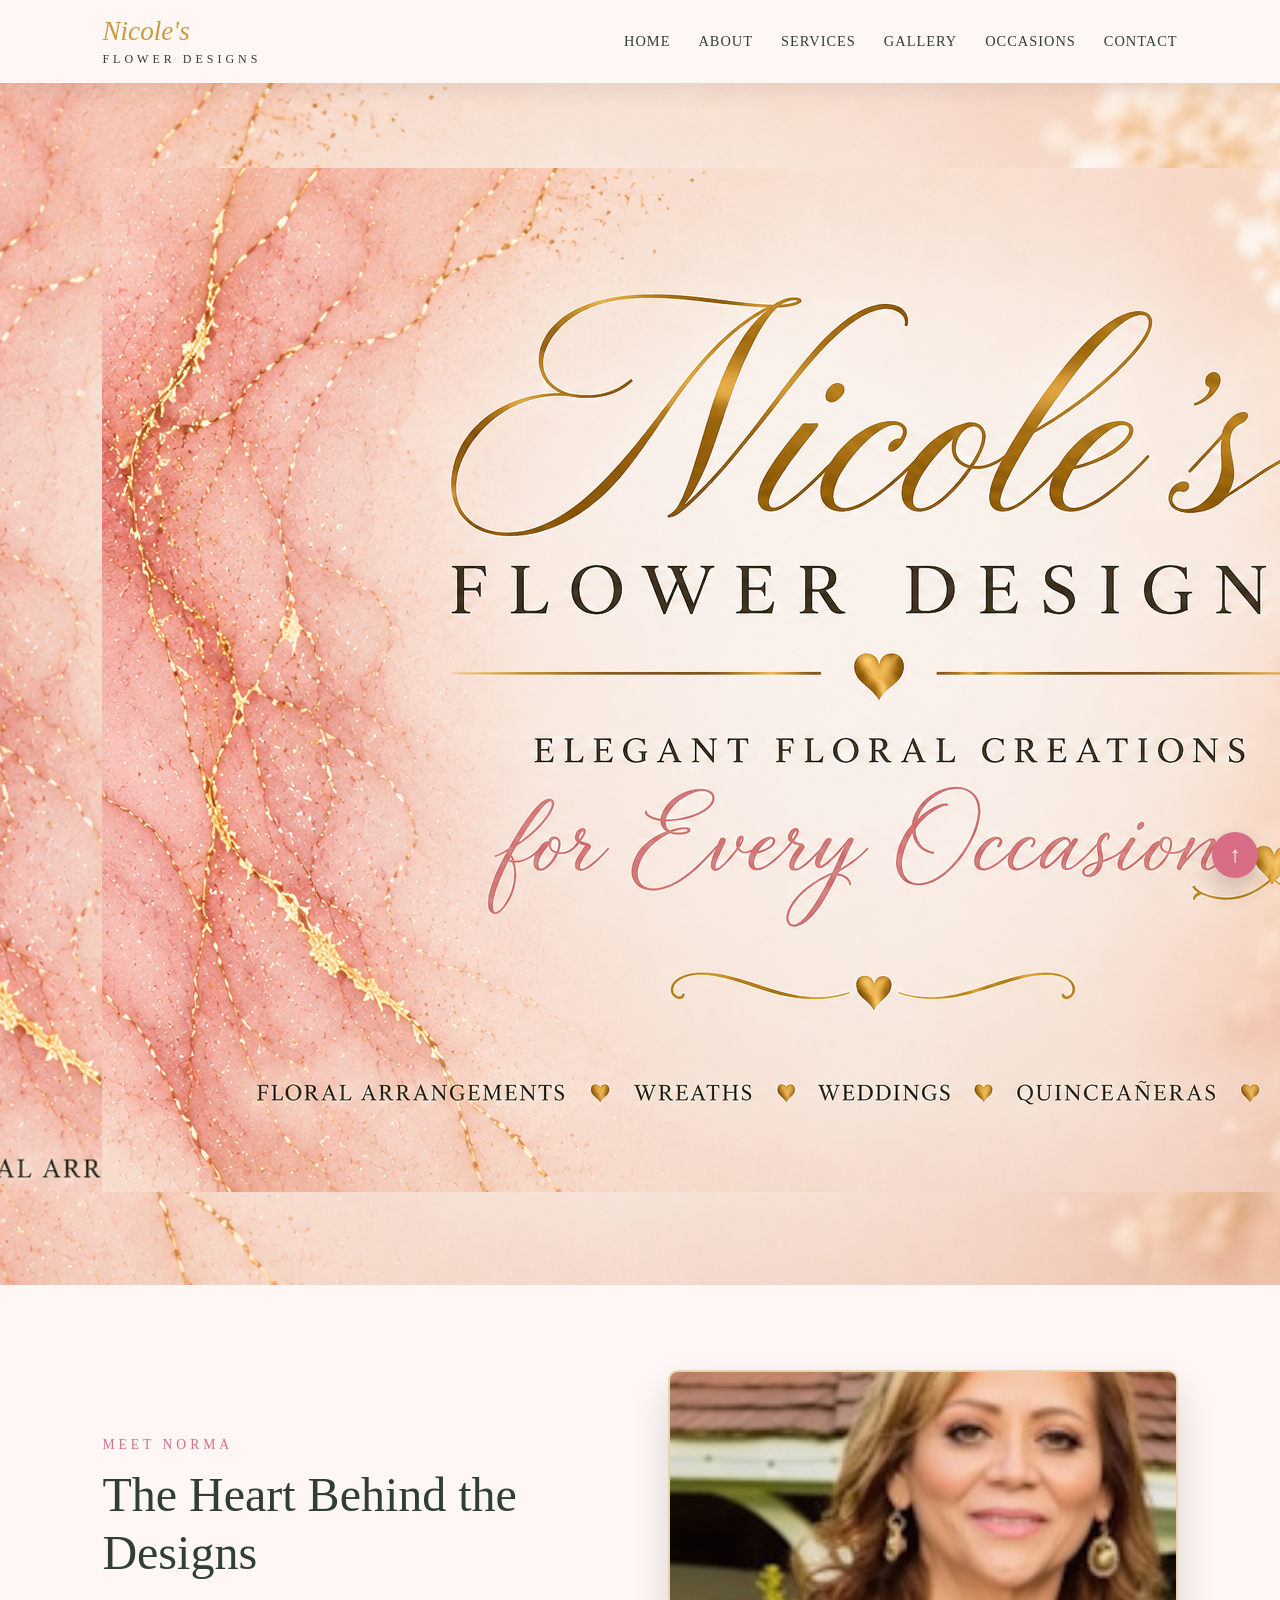
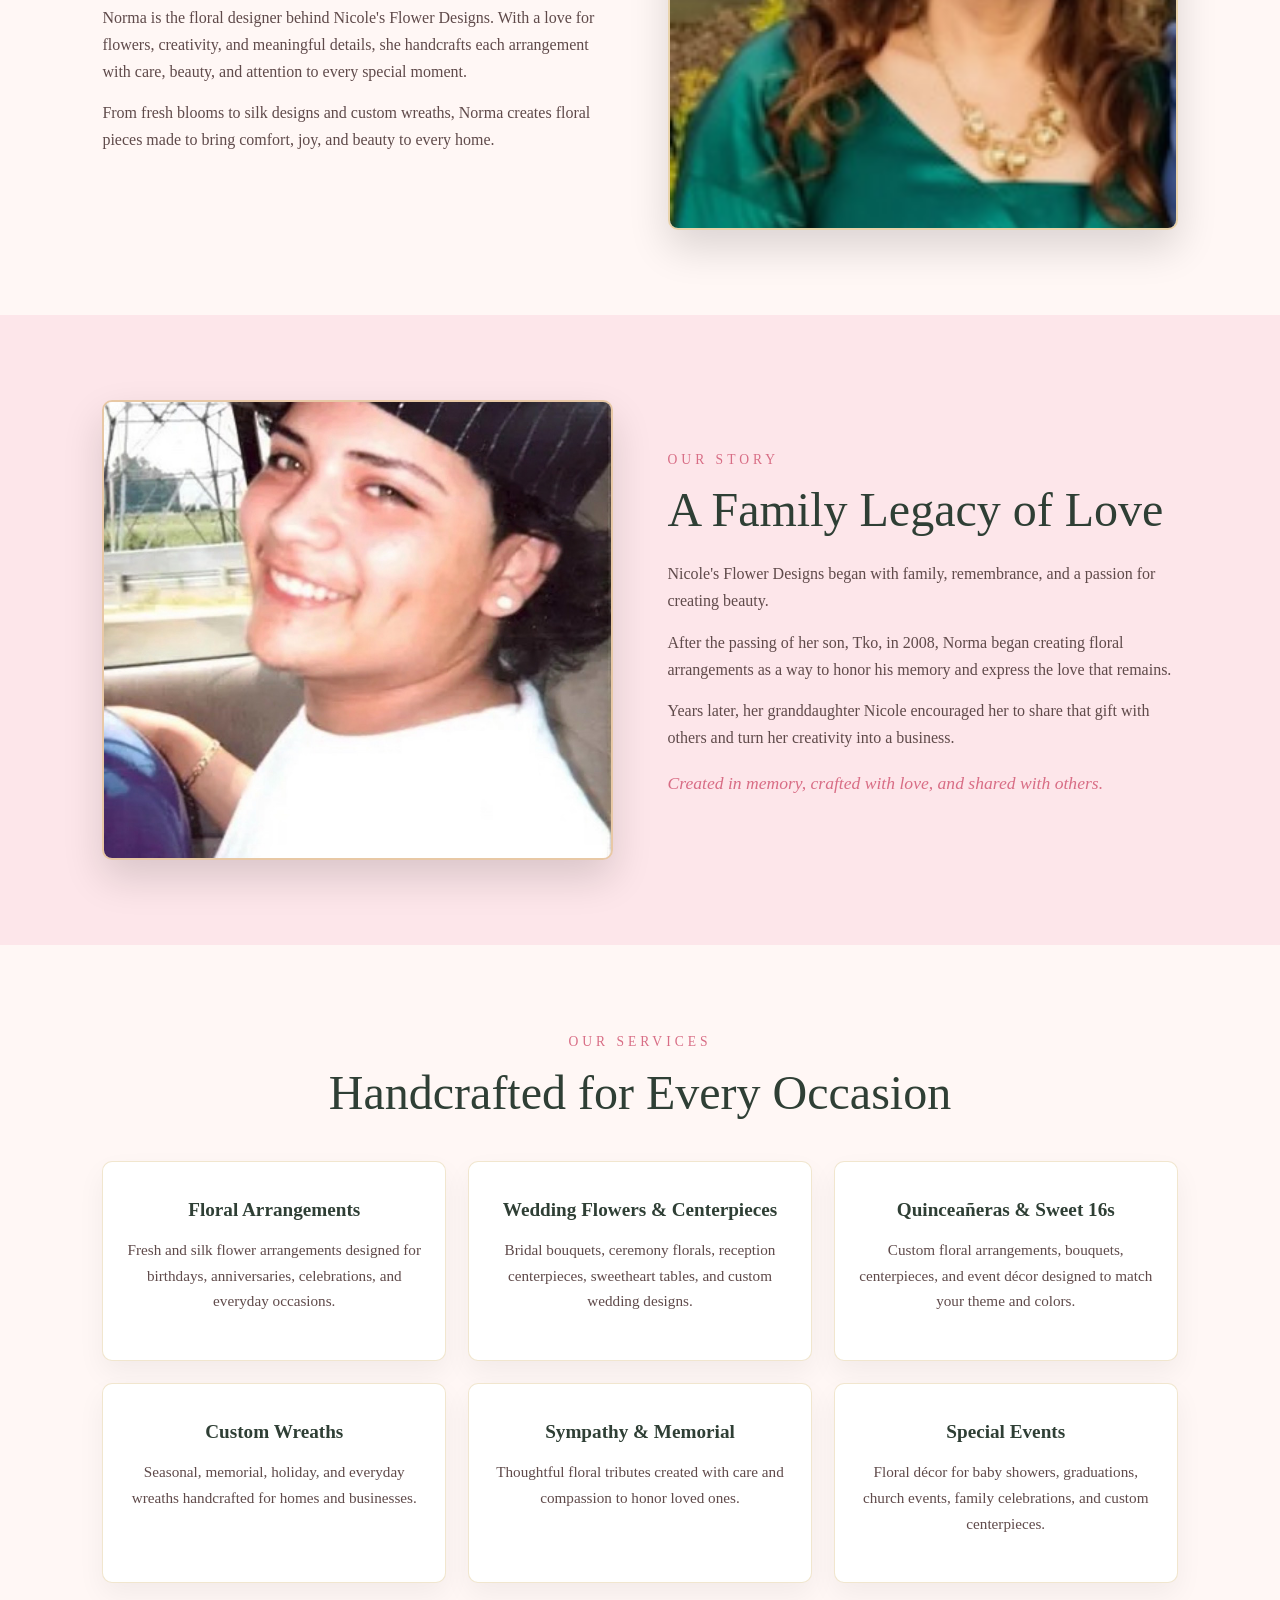
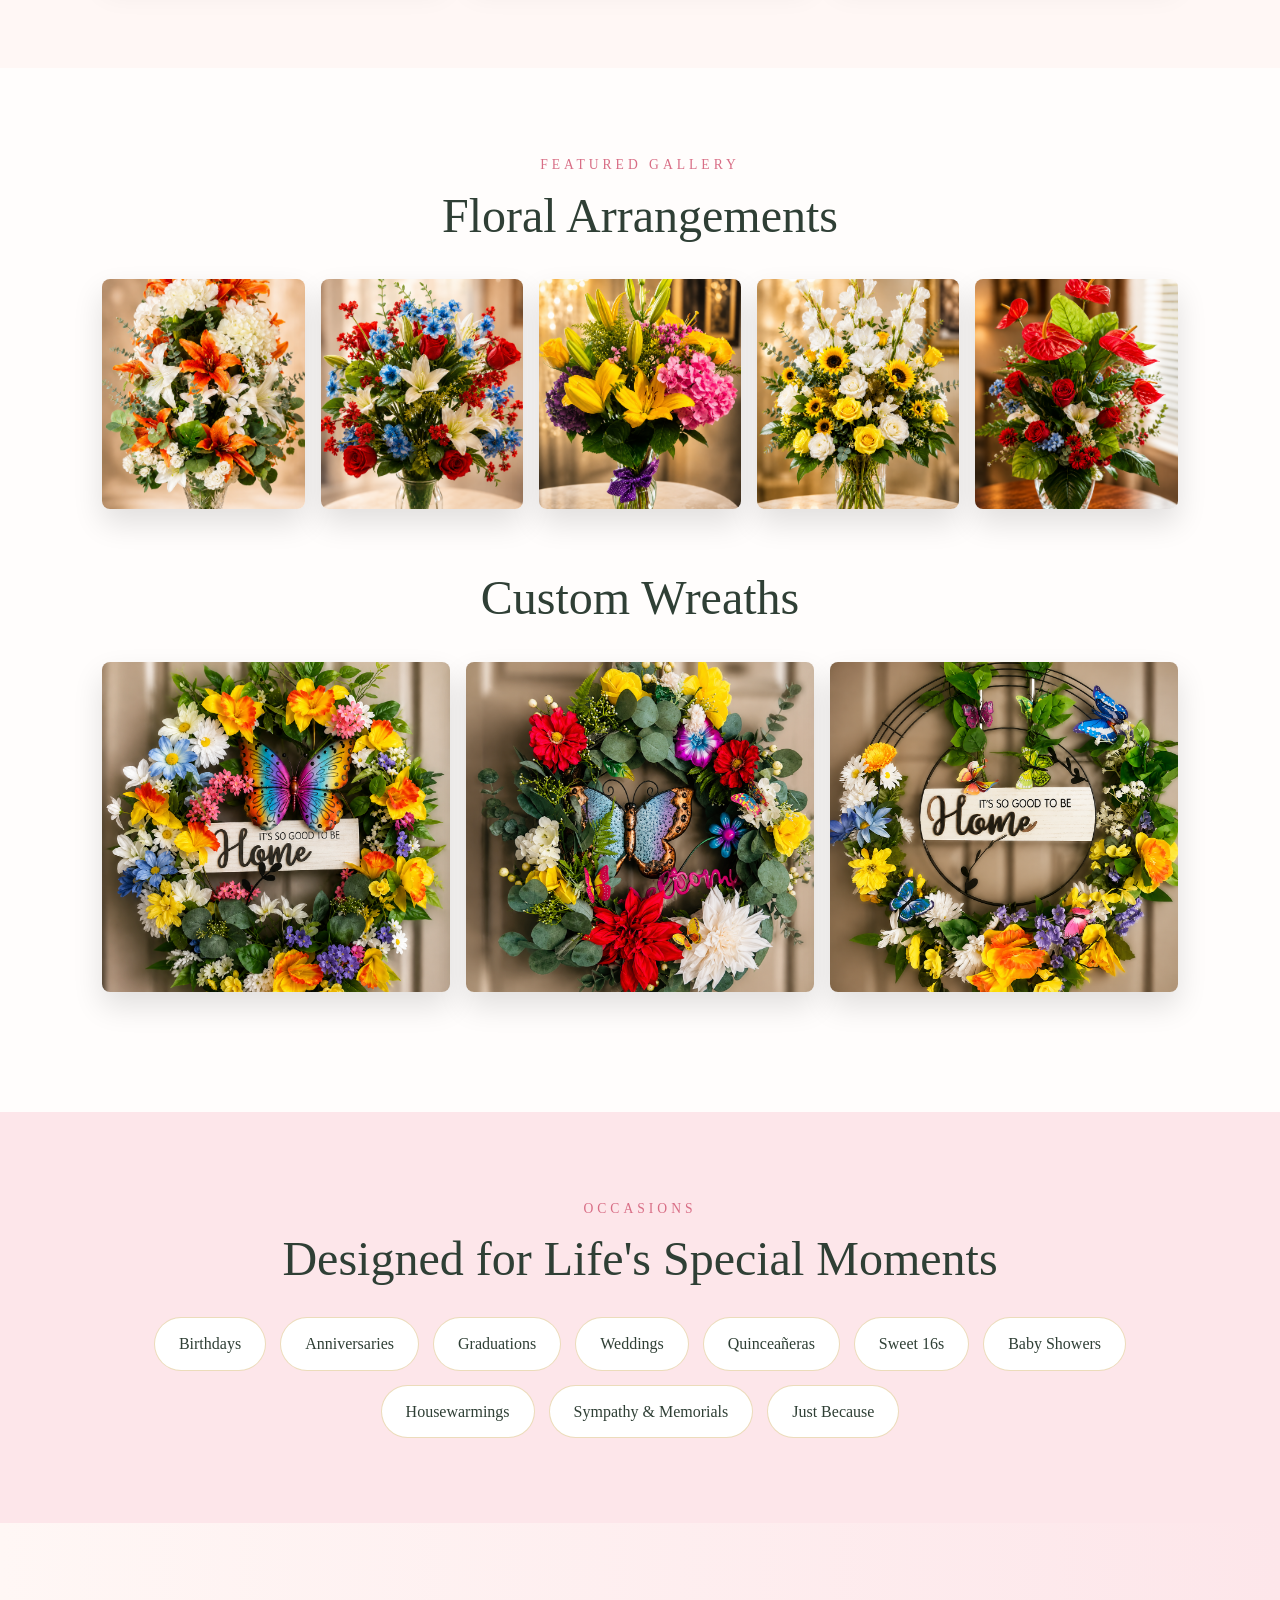
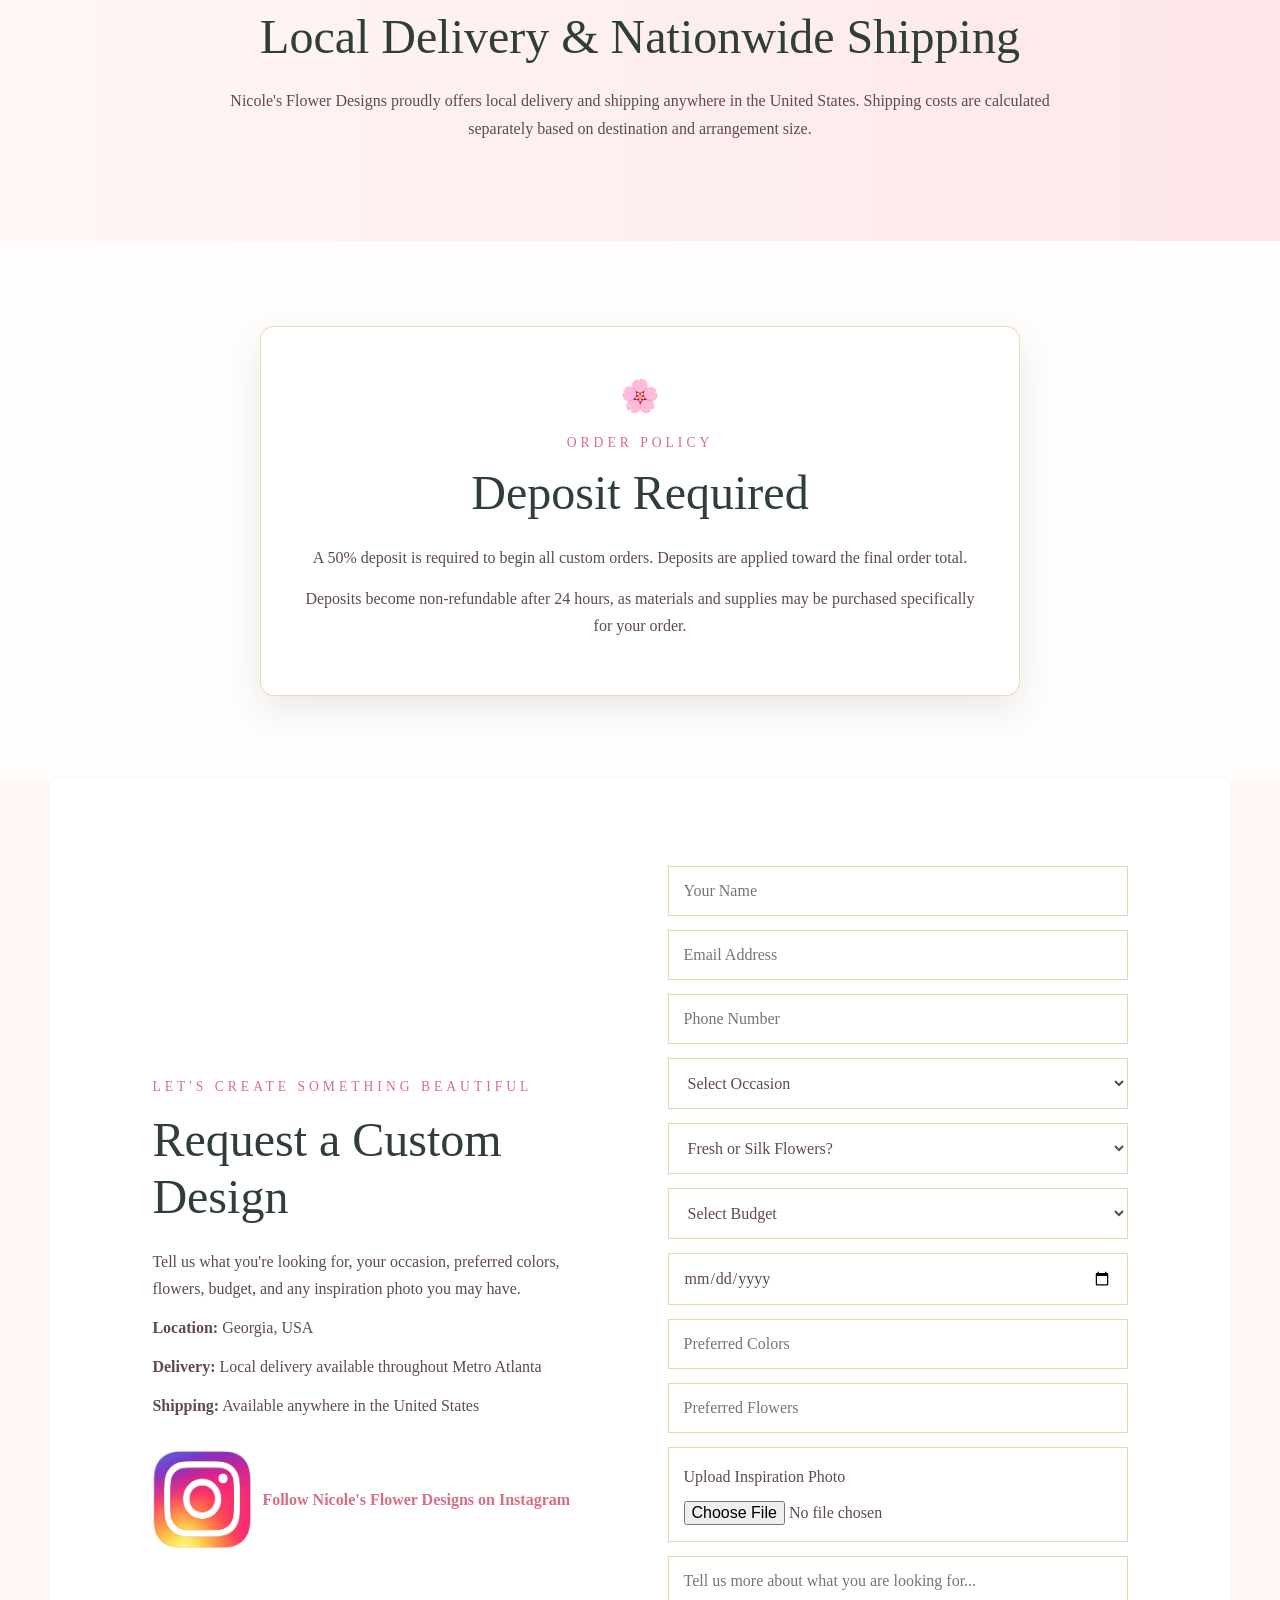
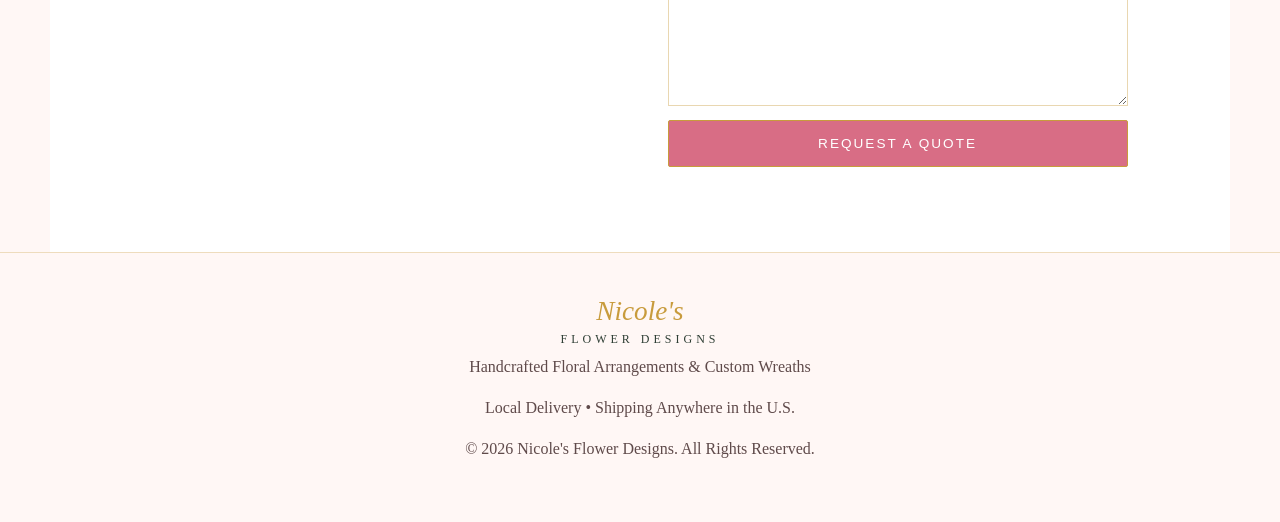
==== commit 87c8ba6f: "Update index.html" ====
--- a/index.html
+++ b/index.html
@@ -28,7 +28,11 @@
 </header>
 
 <section id="home" class="hero">
-  <a href="#contact" class="hero-link" aria-label="Request a Quote"></a>
+  <img
+    src="assets/flower-designs-banner.png"
+    alt="Nicole's Flower Designs Banner"
+    class="hero-banner"
+  >
 </section>
 
 <section id="about" class="about">
--- a/style.css
+++ b/style.css
@@ -24,8 +24,6 @@
   color: var(--text);
   line-height: 1.7;
 }
-
-/* NAVBAR */
 
 .navbar {
   position: sticky;
@@ -84,8 +82,6 @@
   cursor: pointer;
 }
 
-/* HERO */
-
 .hero {
   min-height: 88vh;
   background-image: url("assets/flower-designs-banner.png");
@@ -95,17 +91,12 @@
   position: relative;
 }
 
-.hero-click-btn {
+.hero-link {
   position: absolute;
-  left: 25%;
-  top: 67%;
-  width: 270px;
-  height: 70px;
-  transform: translateX(-50%);
+  inset: 0;
   display: block;
-}
-
-/* GENERAL */
+  cursor: pointer;
+}
 
 section {
   padding: 85px 8%;
@@ -130,8 +121,6 @@
 p {
   margin-bottom: 14px;
 }
-
-/* ABOUT + STORY */
 
 .about-card,
 .story-card,
@@ -165,8 +154,6 @@
   font-size: 1.1rem;
 }
 
-/* SERVICES */
-
 .services {
   text-align: center;
 }
@@ -201,8 +188,6 @@
 .service-card p {
   font-size: 0.95rem;
 }
-
-/* GALLERY */
 
 .gallery {
   background: #fffdfc;
@@ -242,8 +227,6 @@
   height: 330px;
 }
 
-/* OCCASIONS */
-
 .occasions {
   text-align: center;
   background: var(--soft-pink);
@@ -266,8 +249,6 @@
   border: 1px solid rgba(200, 155, 60, 0.35);
 }
 
-/* DELIVERY */
-
 .delivery {
   background: linear-gradient(90deg, #fff7f5, #fde6ea);
   text-align: center;
@@ -278,7 +259,25 @@
   margin: auto;
 }
 
-/* CONTACT */
+.policy {
+  background: #fffdfc;
+  text-align: center;
+}
+
+.policy-box {
+  max-width: 760px;
+  margin: auto;
+  background: white;
+  border: 1px solid rgba(200, 155, 60, 0.35);
+  box-shadow: 0 14px 35px rgba(0, 0, 0, 0.08);
+  padding: 42px 34px;
+  border-radius: 14px;
+}
+
+.policy-icon {
+  font-size: 2rem;
+  margin-bottom: 8px;
+}
 
 .contact {
   background: white;
@@ -289,7 +288,9 @@
 }
 
 .instagram-link {
-  display: inline-block;
+  display: inline-flex;
+  align-items: center;
+  gap: 10px;
   margin-top: 18px;
   color: var(--pink);
   text-decoration: none;
@@ -298,6 +299,11 @@
 
 .instagram-link:hover {
   color: var(--gold);
+}
+
+.instagram-link img {
+  width: 100px;
+  height: 100px;
 }
 
 form {
@@ -359,18 +365,6 @@
   transform: translateY(-3px);
 }
 
-.policy {
-  background: var(--soft-pink);
-  text-align: center;
-}
-
-.policy div {
-  max-width: 800px;
-  margin: auto;
-}
-
-/* FOOTER */
-
 footer {
   background: var(--blush);
   text-align: center;
@@ -382,7 +376,29 @@
   margin-top: 8px;
 }
 
-/* MOBILE */
+.back-to-top {
+  position: fixed;
+  right: 22px;
+  bottom: 22px;
+  width: 46px;
+  height: 46px;
+  border-radius: 50%;
+  background: var(--pink);
+  color: white;
+  display: flex;
+  align-items: center;
+  justify-content: center;
+  text-decoration: none;
+  font-size: 1.4rem;
+  box-shadow: 0 10px 25px rgba(0,0,0,0.18);
+  z-index: 1001;
+  transition: 0.3s ease;
+}
+
+.back-to-top:hover {
+  background: var(--gold);
+  transform: translateY(-3px);
+}
 
 @media(max-width: 950px) {
   .navbar {
@@ -455,4 +471,98 @@
   h2 {
     font-size: 2rem;
   }
-}
+
+  .back-to-top {
+    width: 42px;
+    height: 42px;
+    right: 16px;
+    bottom: 16px;
+  }
+}
+
+.order-form-page {
+  background: #fff7f5;
+  padding: 40px 8%;
+}
+
+.order-banner {
+  width: 100%;
+  max-width: 1100px;
+  display: block;
+  margin: 0 auto 35px;
+  border-radius: 12px;
+}
+
+.order-form {
+  max-width: 900px;
+  margin: auto;
+  background: white;
+  padding: 45px;
+  border: 1px solid rgba(200, 155, 60, 0.35);
+  box-shadow: 0 14px 35px rgba(0,0,0,0.08);
+}
+
+.order-form h1,
+.order-form h2 {
+  color: var(--dark);
+}
+
+.order-form h1 {
+  text-align: center;
+  margin-bottom: 10px;
+}
+
+.form-note,
+.small-note {
+  text-align: center;
+  color: var(--pink);
+  font-style: italic;
+}
+
+.order-form label {
+  display: block;
+  margin-top: 18px;
+  font-weight: bold;
+  color: var(--dark);
+}
+
+.order-form input,
+.order-form textarea {
+  width: 100%;
+  padding: 12px;
+  border: 1px solid rgba(200, 155, 60, 0.45);
+  margin-top: 6px;
+}
+
+.order-form textarea {
+  min-height: 90px;
+}
+
+.signature-row {
+  display: grid;
+  grid-template-columns: 1fr 1fr;
+  gap: 30px;
+  margin-top: 28px;
+}
+
+.signature-line {
+  border-bottom: 1px solid var(--dark);
+  height: 40px;
+}
+
+@media print {
+  .navbar,
+  .back-to-top {
+    display: none;
+  }
+
+  .order-form-page {
+    padding: 0;
+    background: white;
+  }
+
+  .order-form {
+    box-shadow: none;
+    border: none;
+  }
+}
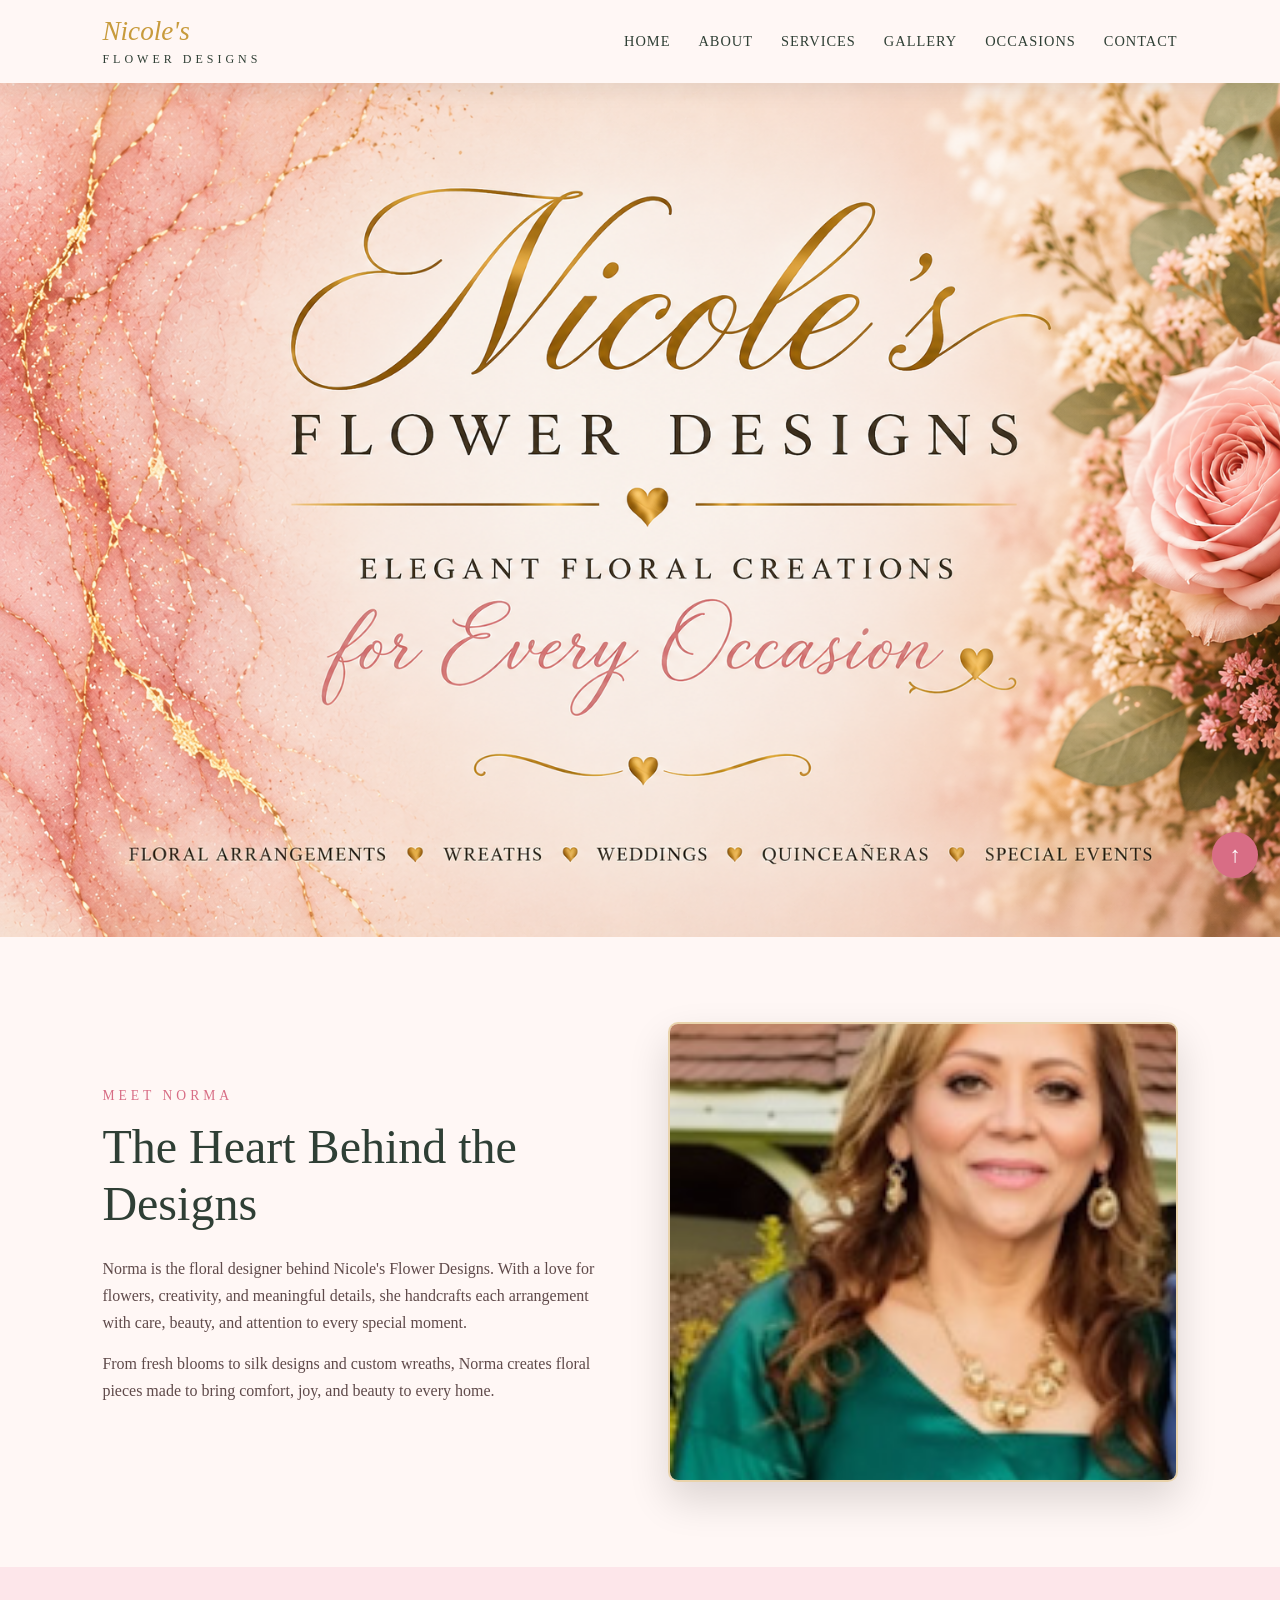
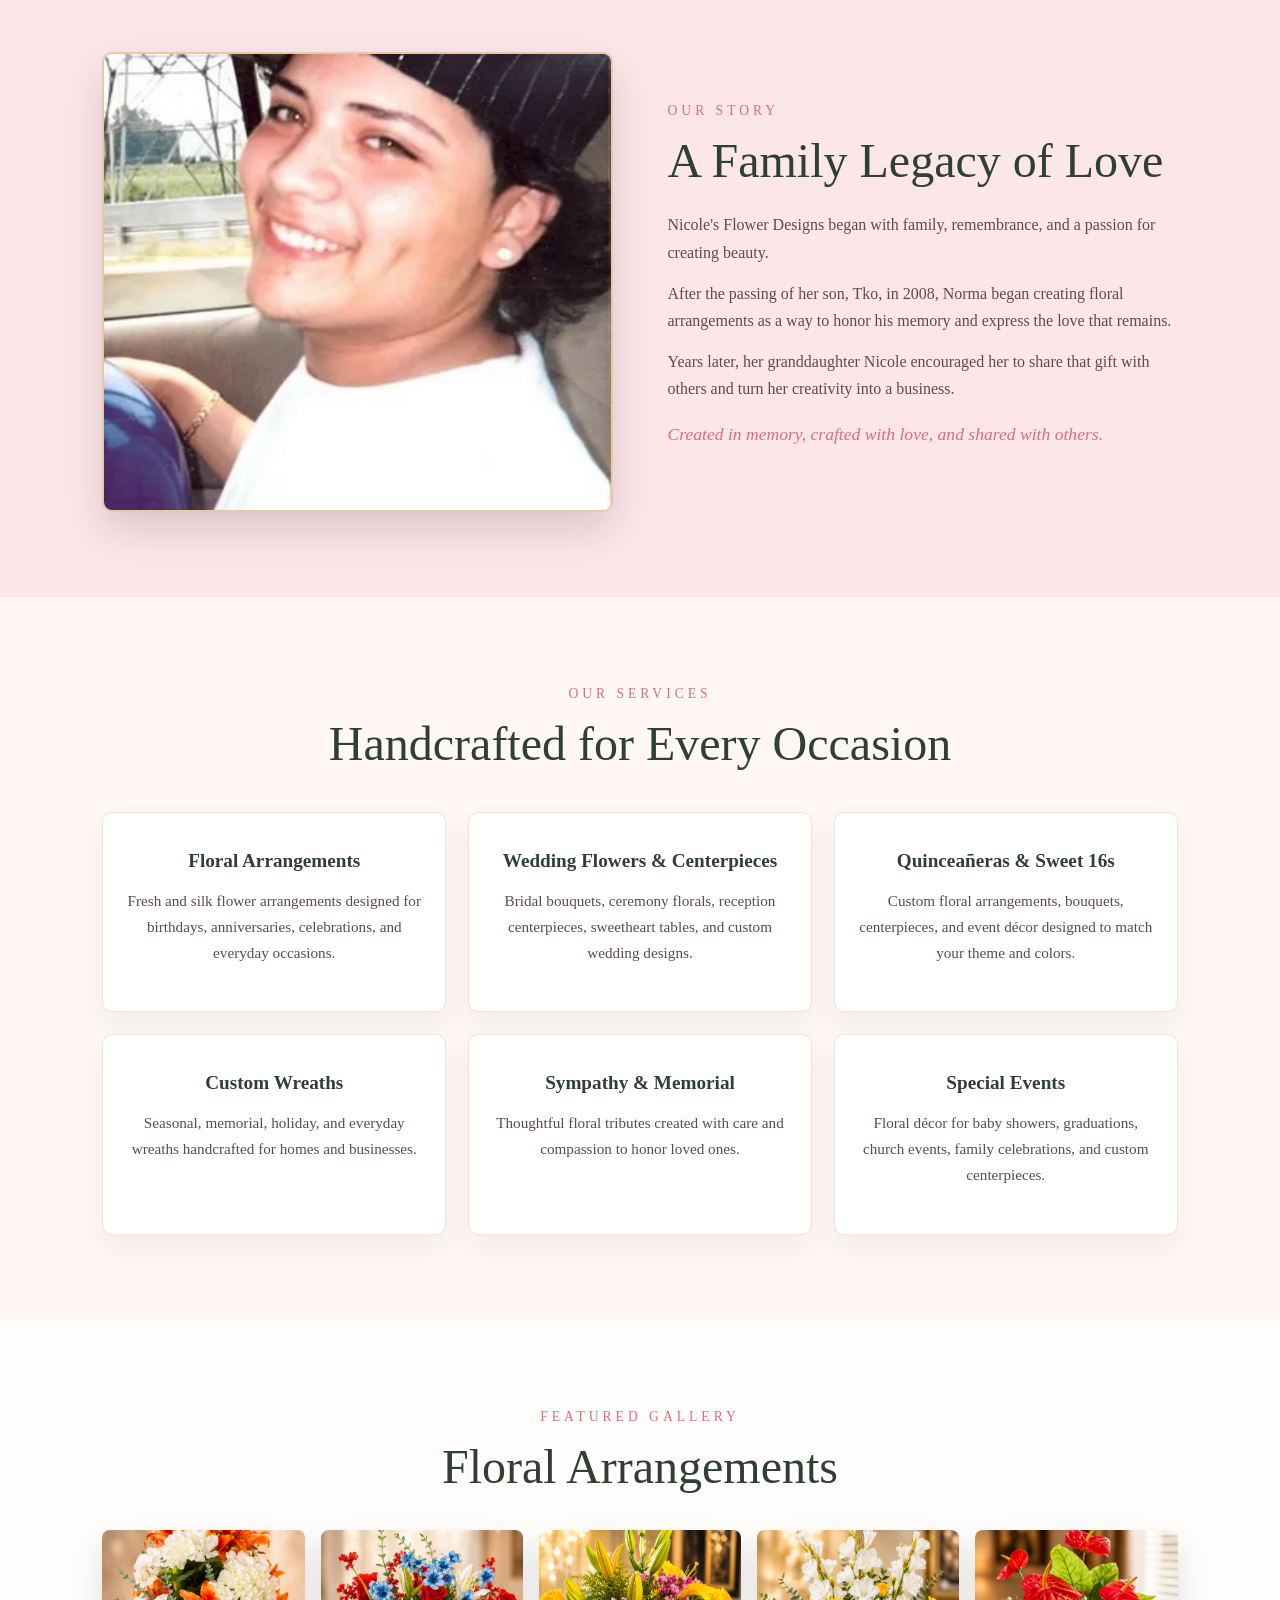
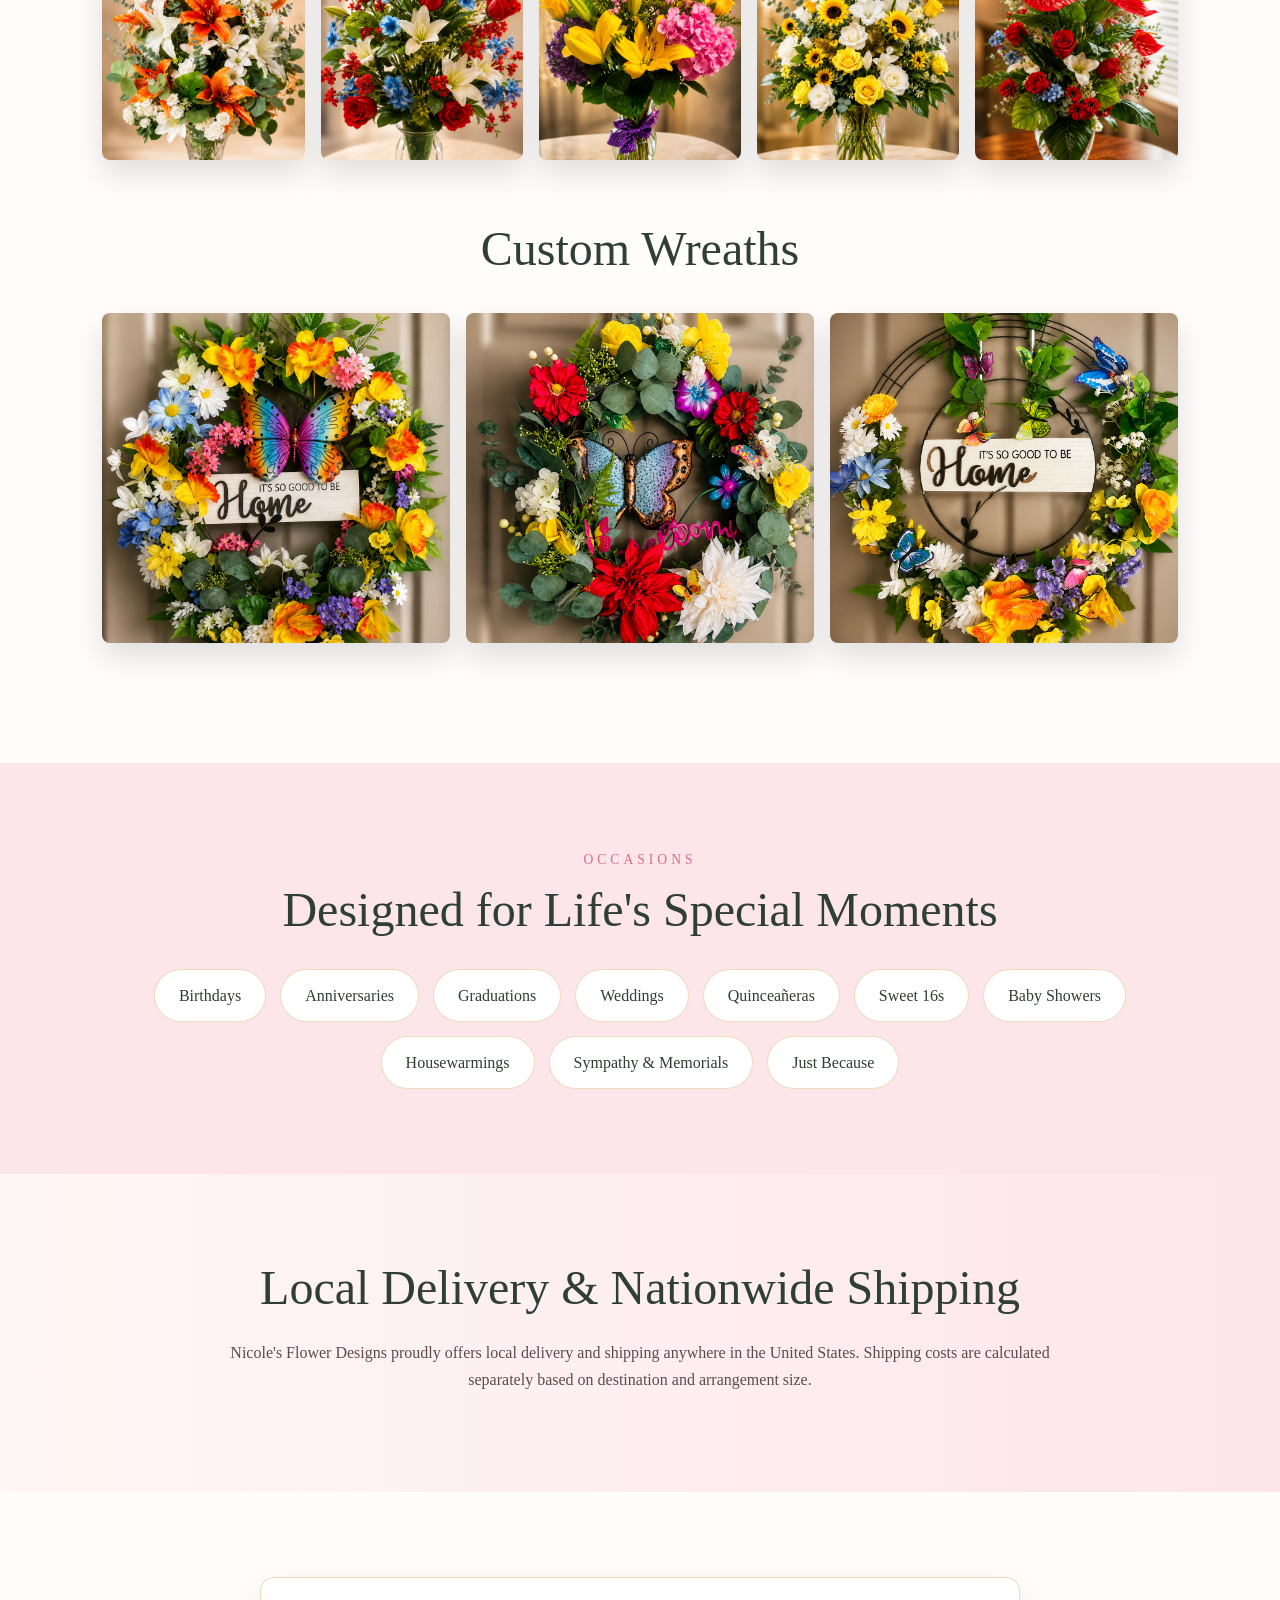
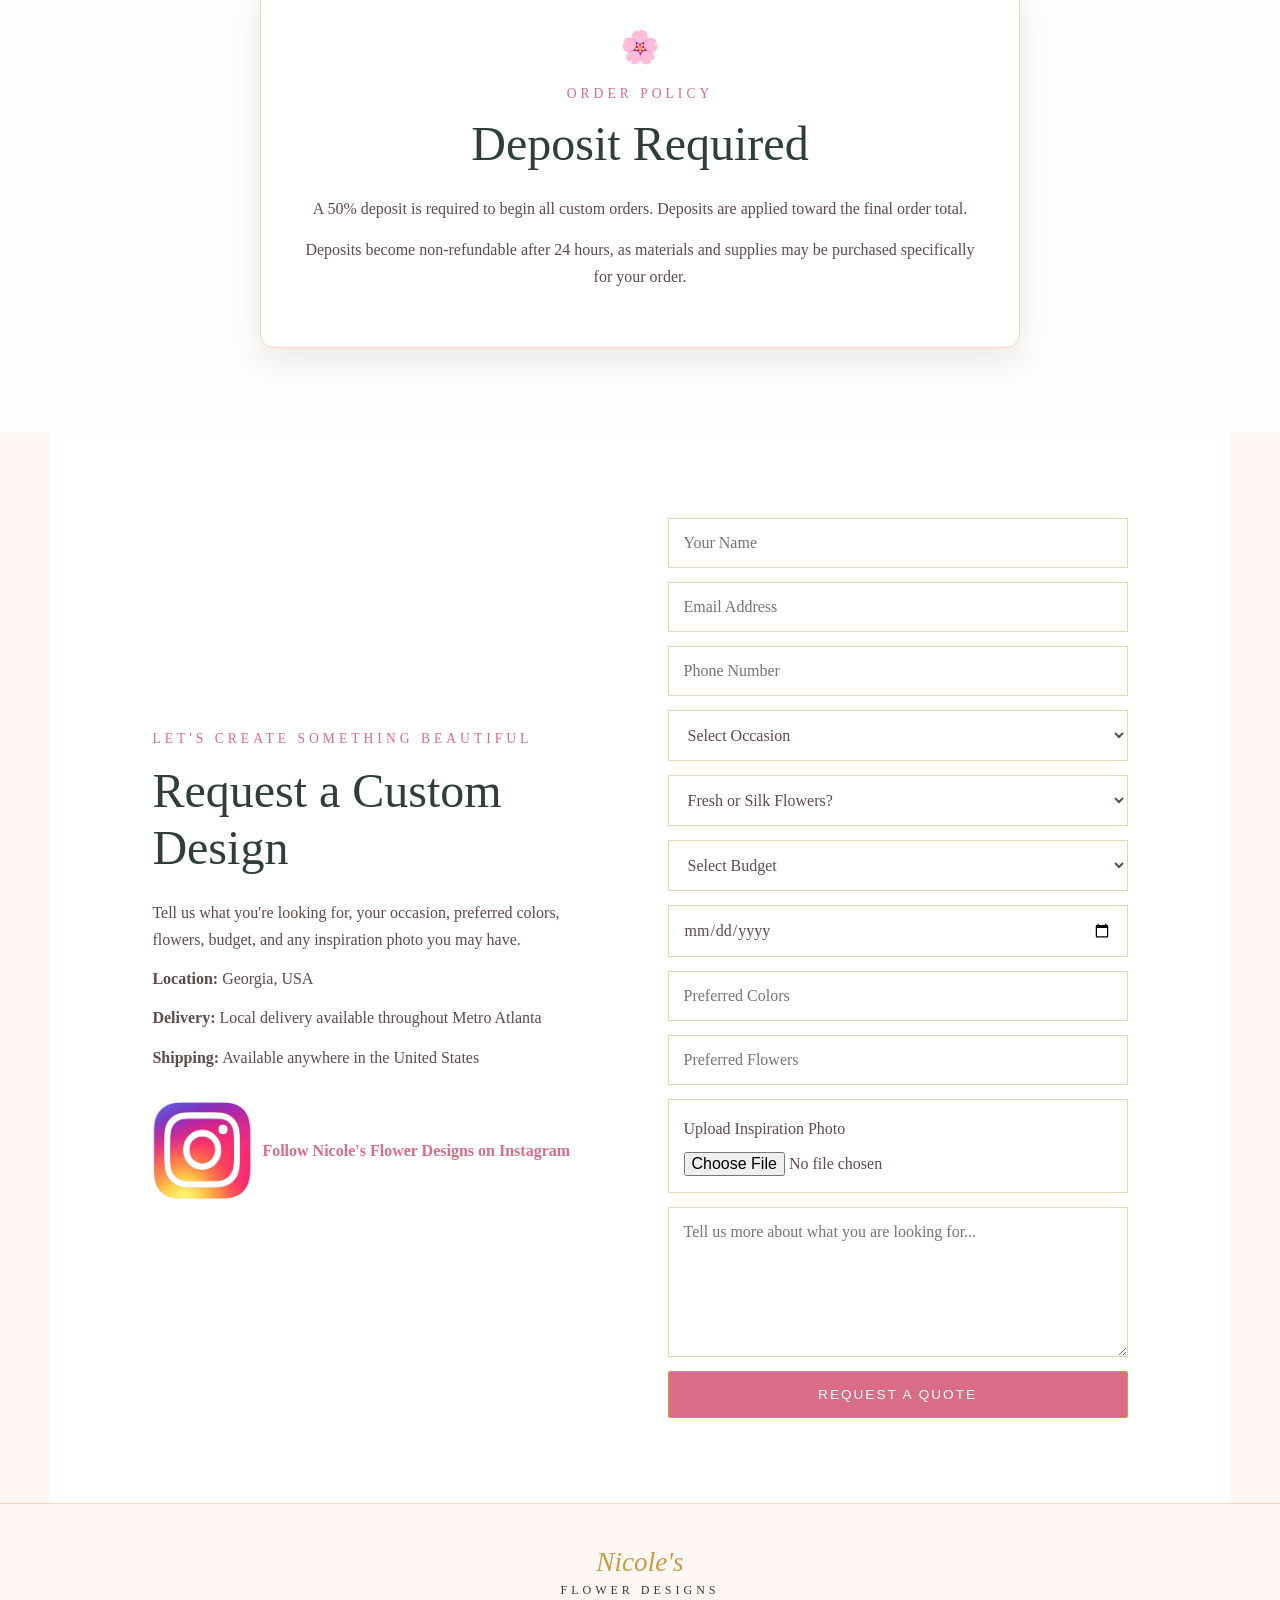
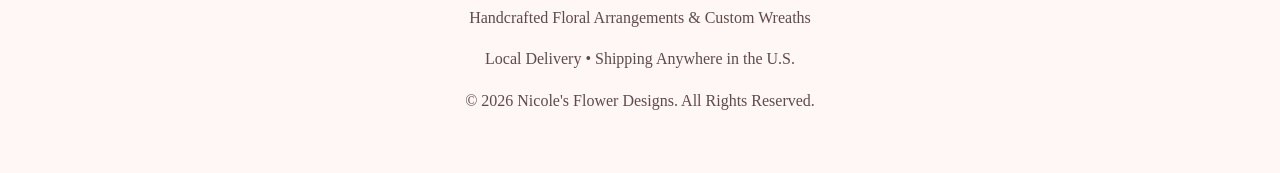
==== commit 06140b36: "Fix HTML formatting and structure" ====
--- a/index.html
+++ b/index.html
@@ -27,12 +27,8 @@
   <button class="menu-btn" onclick="toggleMenu()">☰</button>
 </header>
 
-<section id="home" class="hero">
-  <img
-    src="assets/flower-designs-banner.png"
-    alt="Nicole's Flower Designs Banner"
-    class="hero-banner"
-  >
+<section id="home" class="hero-image-section">
+  <img src="assets/flower-designs-banner.png" alt="Nicole's Flower Designs Banner">
 </section>
 
 <section id="about" class="about">
--- a/style.css
+++ b/style.css
@@ -561,8 +561,28 @@
     background: white;
   }
 
+  .hero {
+  padding: 0;
+}
+
+.hero-banner {
+  width: 100%;
+  display: block;
+}
   .order-form {
     box-shadow: none;
     border: none;
   }
 }
+.hero-image-section {
+  padding: 0 !important;
+  margin: 0 !important;
+  background: #fff7f5 !important;
+}
+
+.hero-image-section img {
+  width: 100% !important;
+  height: auto !important;
+  display: block !important;
+  object-fit: contain !important;
+}
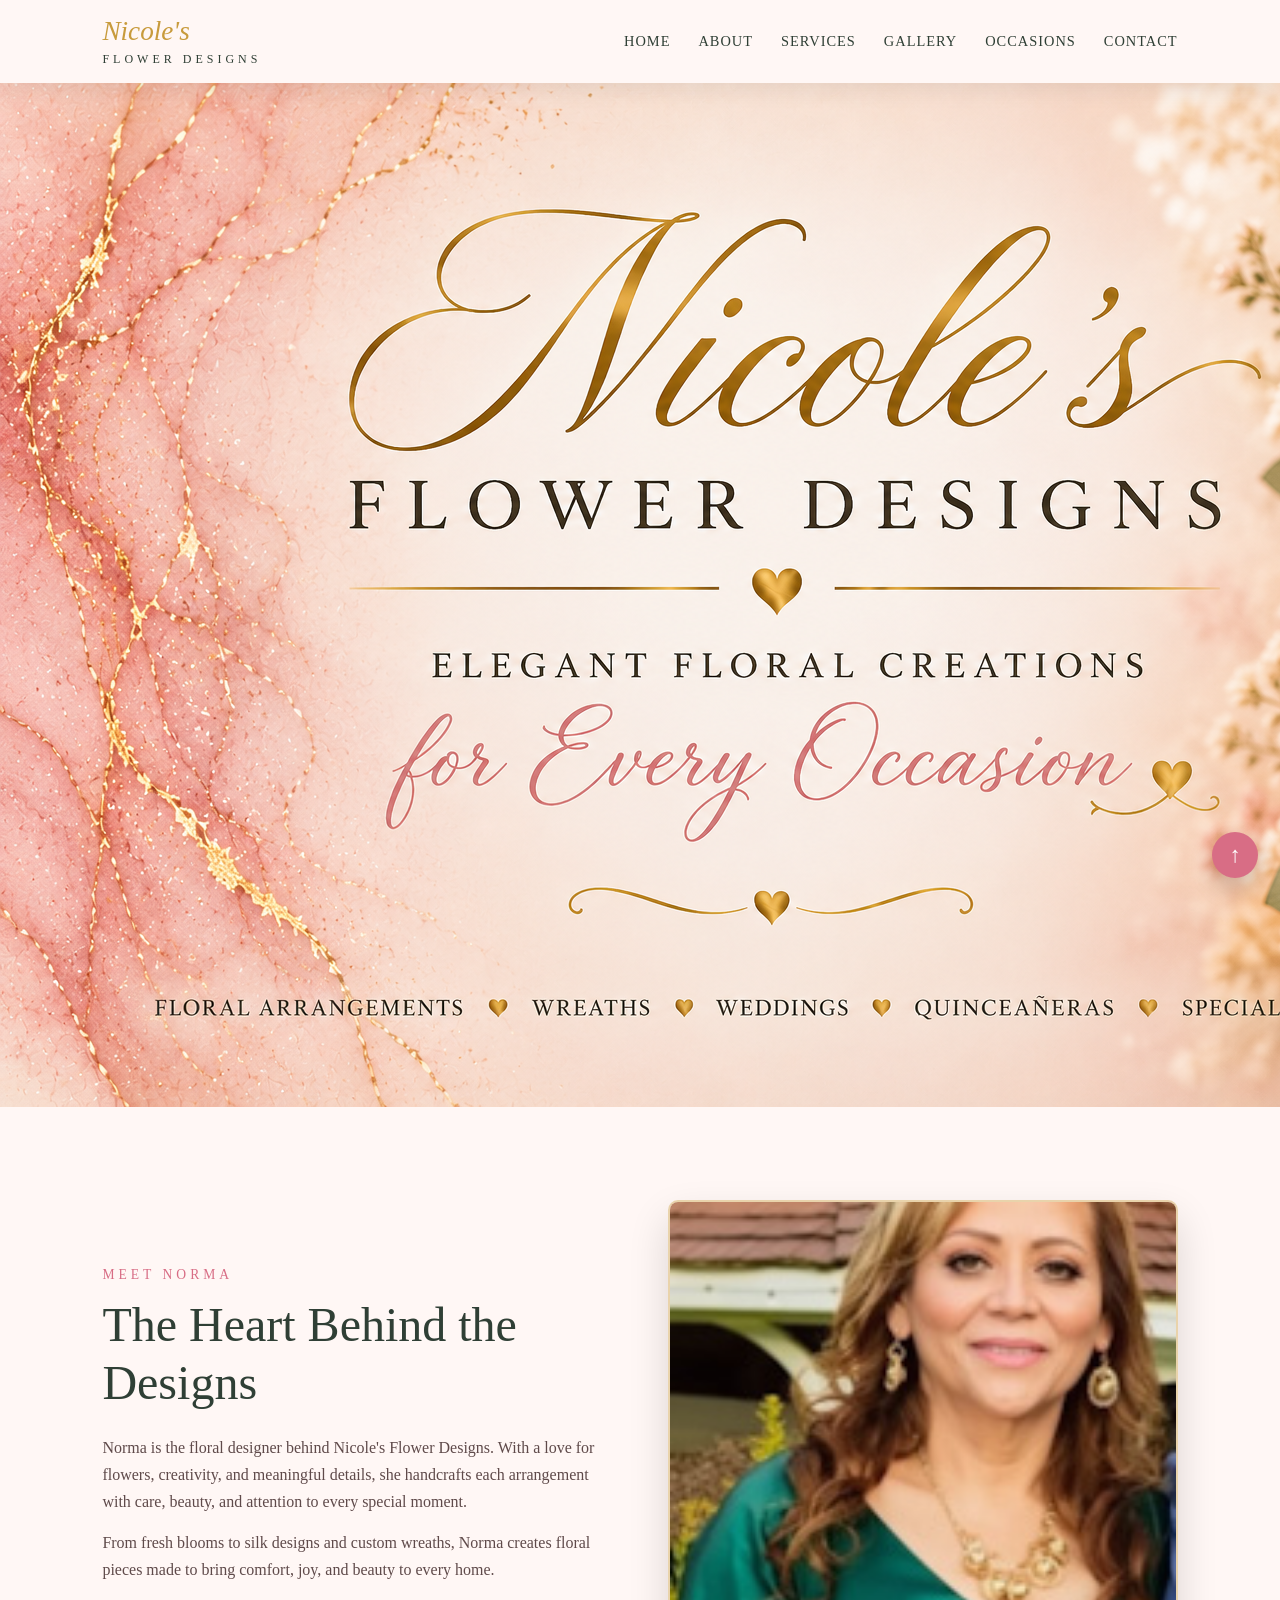
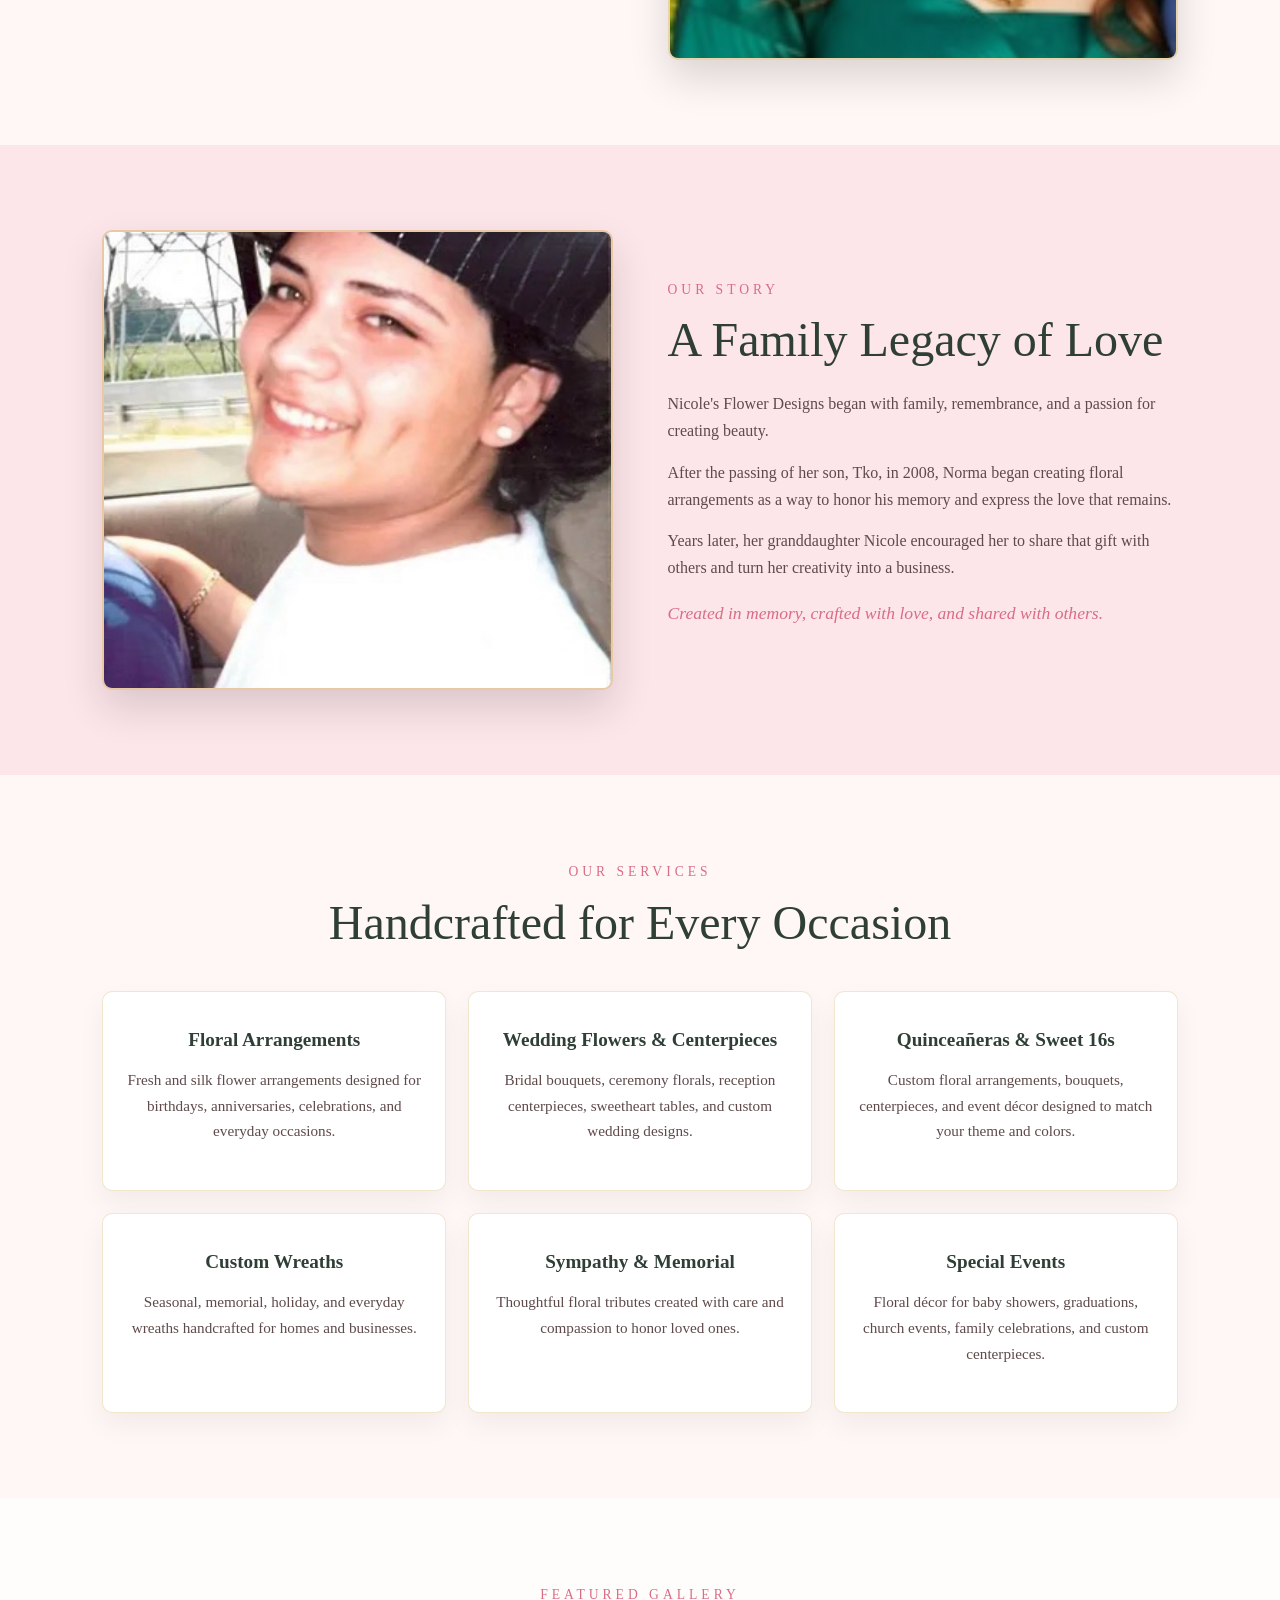
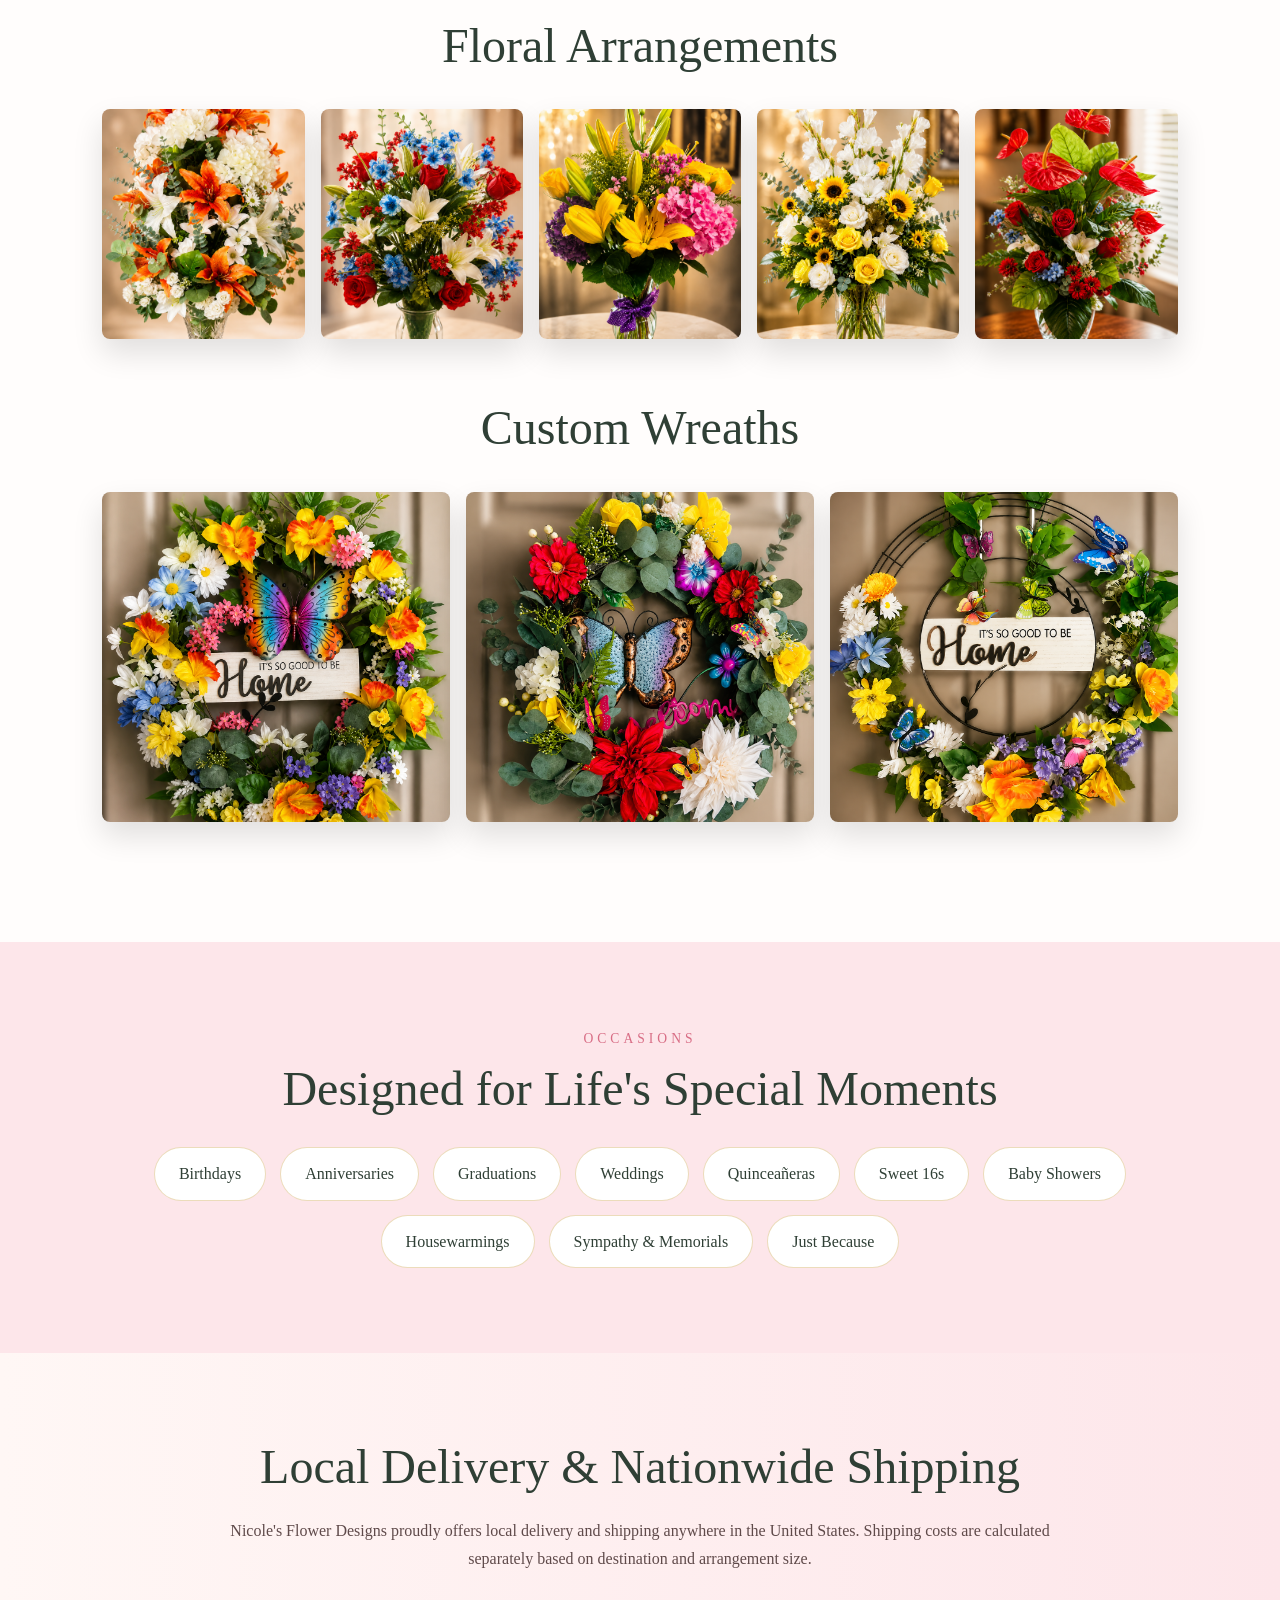
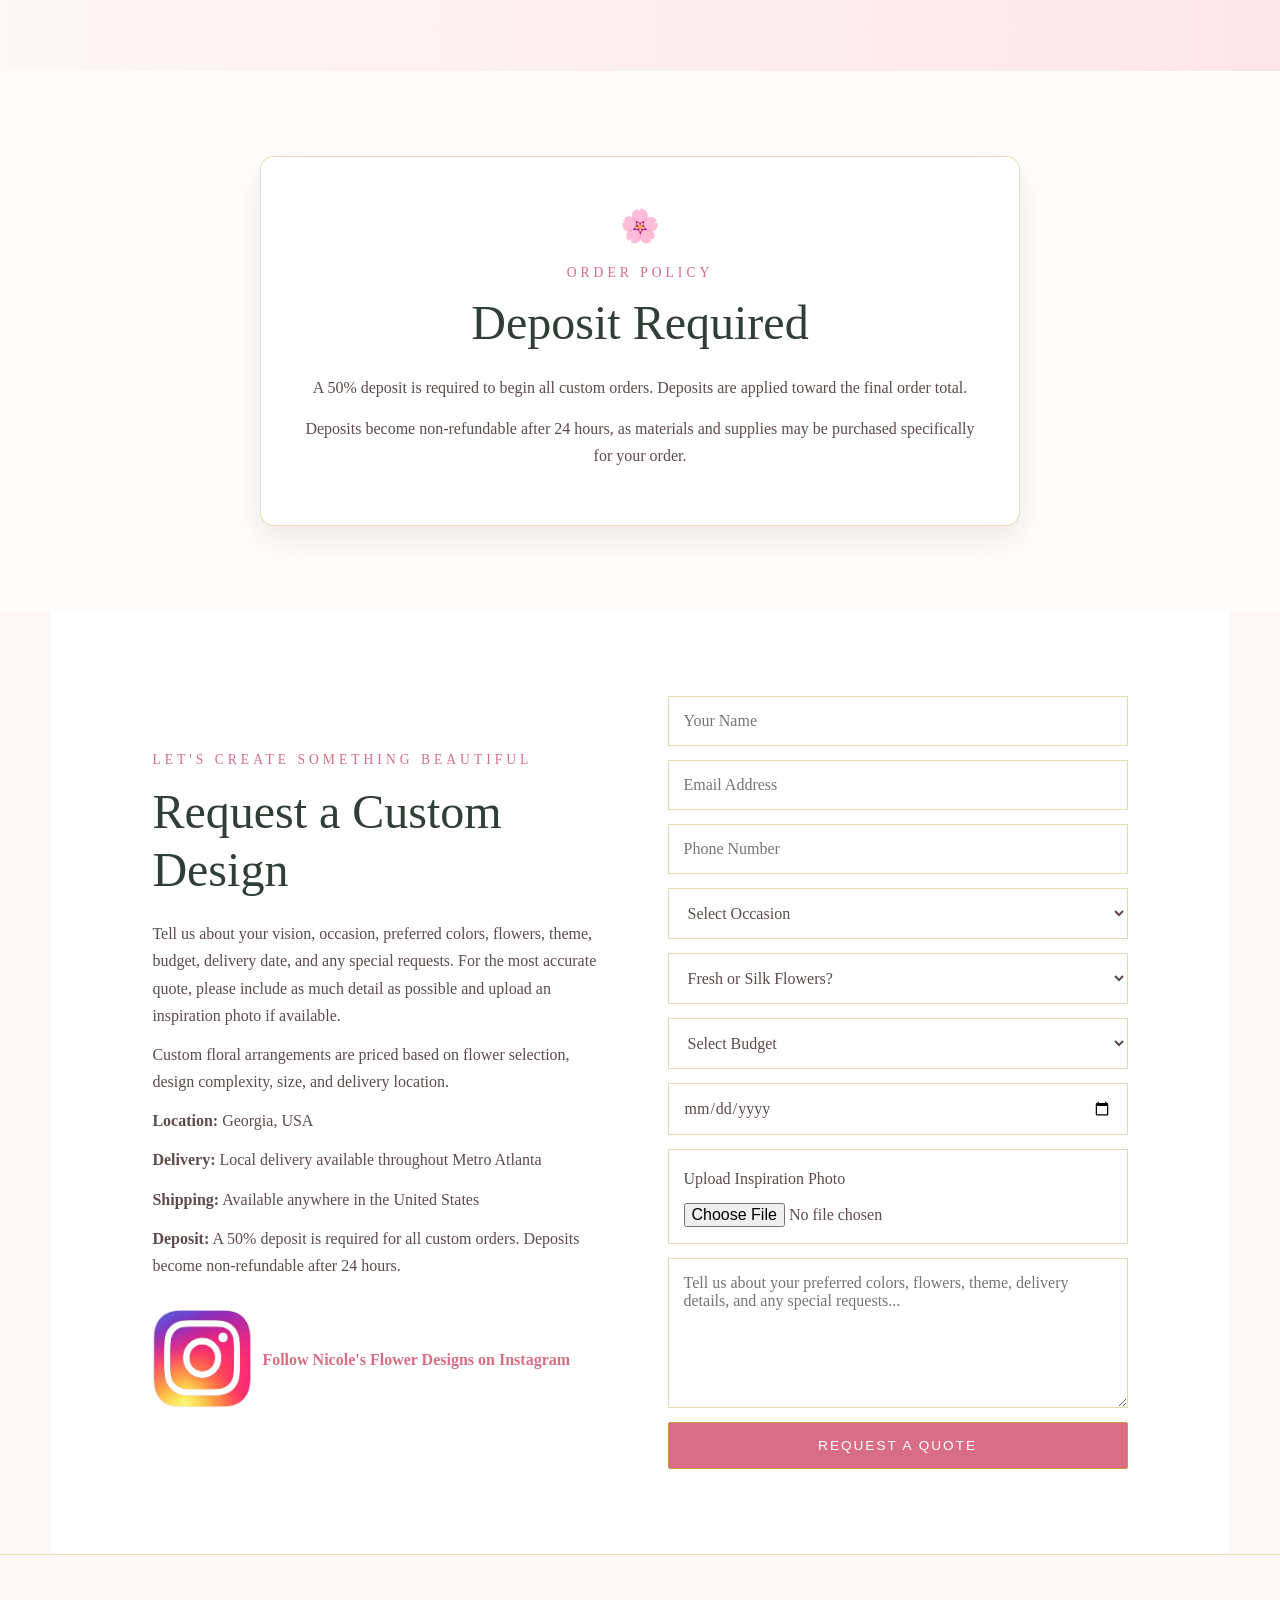
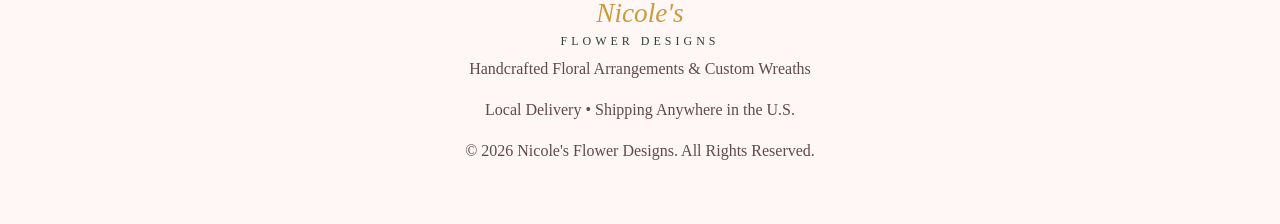
==== commit ae22ac76: "Fix HTML formatting and structure" ====
--- a/index.html
+++ b/index.html
@@ -27,9 +27,9 @@
   <button class="menu-btn" onclick="toggleMenu()">☰</button>
 </header>
 
-<section id="home" class="hero-image-section">
+<div id="home" class="hero-banner-wrapper">
   <img src="assets/flower-designs-banner.png" alt="Nicole's Flower Designs Banner">
-</section>
+</div>
 
 <section id="about" class="about">
   <div class="about-card">
@@ -195,13 +195,21 @@
     <h2>Request a Custom Design</h2>
 
     <p>
-      Tell us what you're looking for, your occasion, preferred colors, flowers,
-      budget, and any inspiration photo you may have.
+      Tell us about your vision, occasion, preferred colors, flowers, theme,
+      budget, delivery date, and any special requests. For the most accurate
+      quote, please include as much detail as possible and upload an inspiration
+      photo if available.
+    </p>
+
+    <p>
+      Custom floral arrangements are priced based on flower selection, design
+      complexity, size, and delivery location.
     </p>
 
     <p><strong>Location:</strong> Georgia, USA</p>
     <p><strong>Delivery:</strong> Local delivery available throughout Metro Atlanta</p>
     <p><strong>Shipping:</strong> Available anywhere in the United States</p>
+    <p><strong>Deposit:</strong> A 50% deposit is required for all custom orders. Deposits become non-refundable after 24 hours.</p>
 
     <a
       href="https://www.instagram.com/nicolesflowerdesigns_/"
@@ -255,16 +263,12 @@
 
     <input type="date" name="event_date" aria-label="Event Date">
 
-    <input type="text" name="colors" placeholder="Preferred Colors">
-
-    <input type="text" name="flowers" placeholder="Preferred Flowers">
-
     <label class="file-label">
       Upload Inspiration Photo
       <input type="file" name="inspiration_photo" accept="image/*">
     </label>
 
-    <textarea name="message" placeholder="Tell us more about what you are looking for..." required></textarea>
+    <textarea name="message" placeholder="Tell us about your preferred colors, flowers, theme, delivery details, and any special requests..." required></textarea>
 
     <button type="submit" class="btn">Request a Quote</button>
   </form>
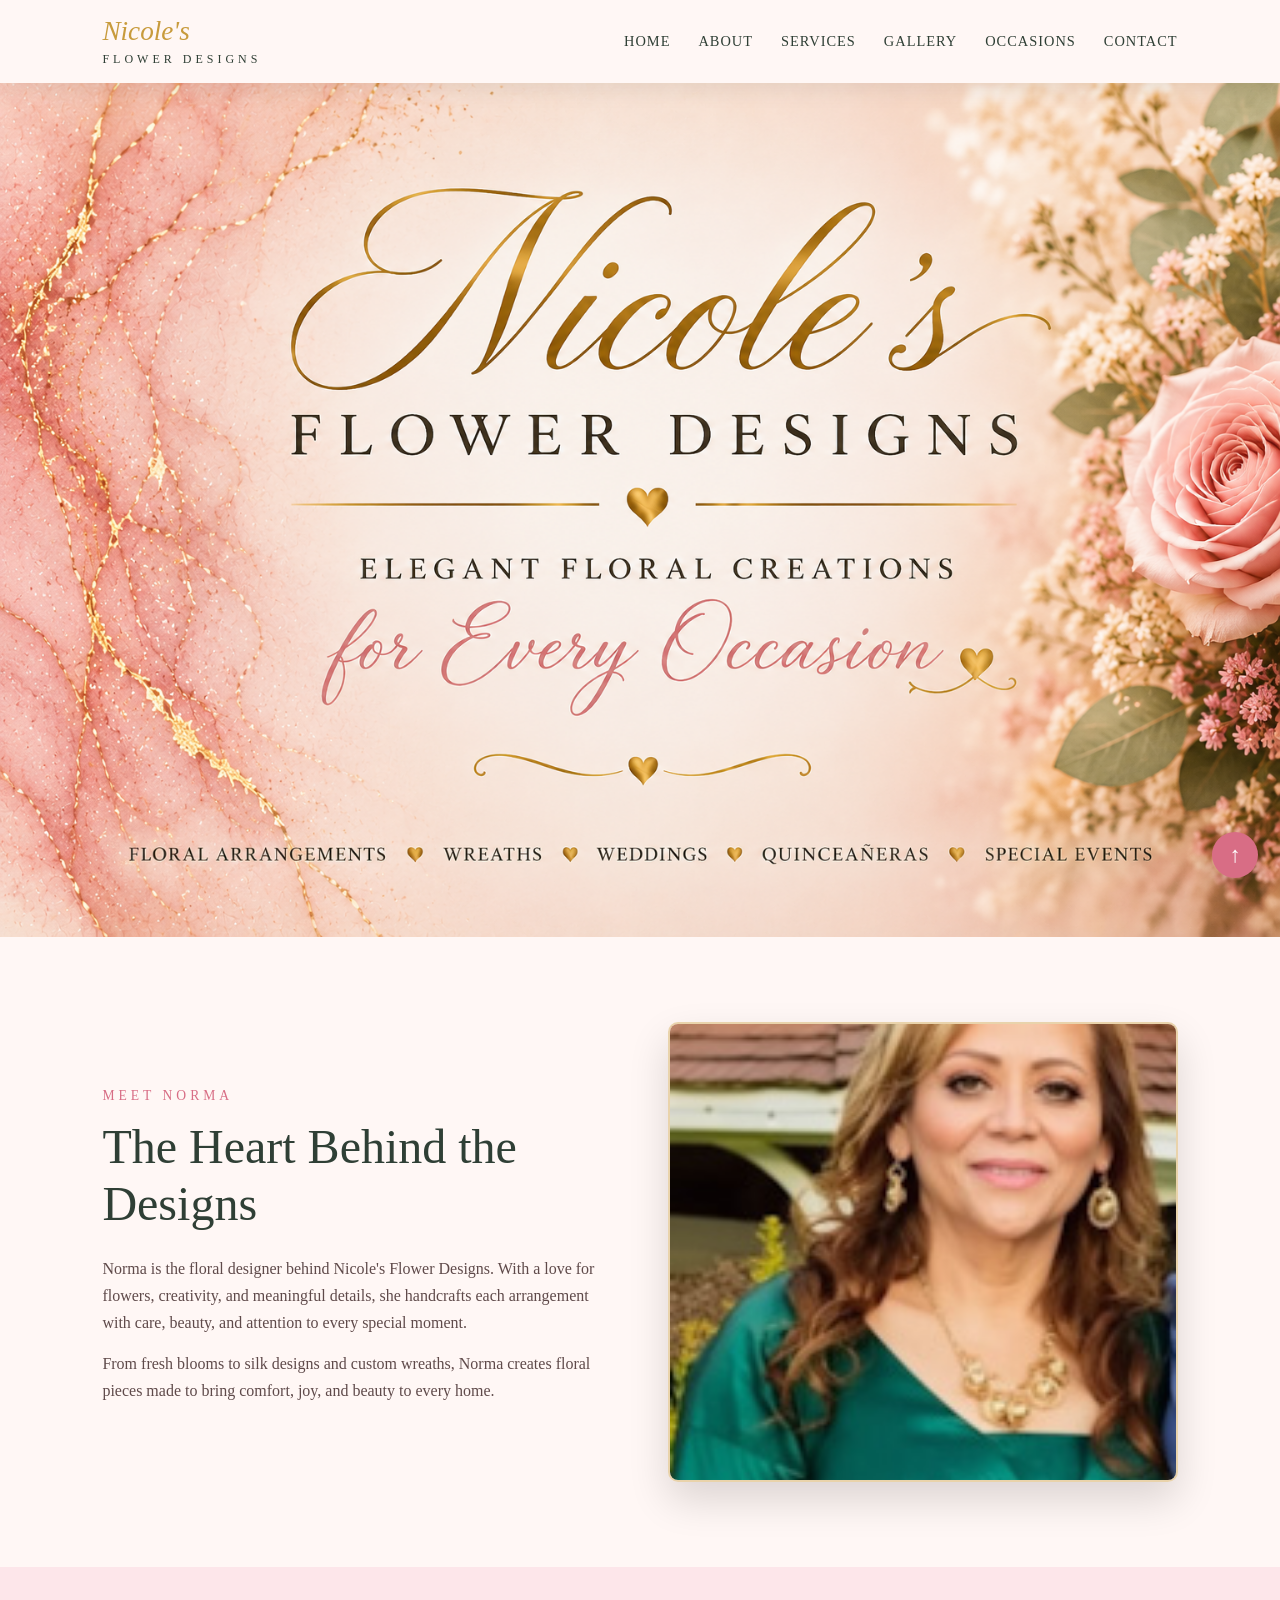
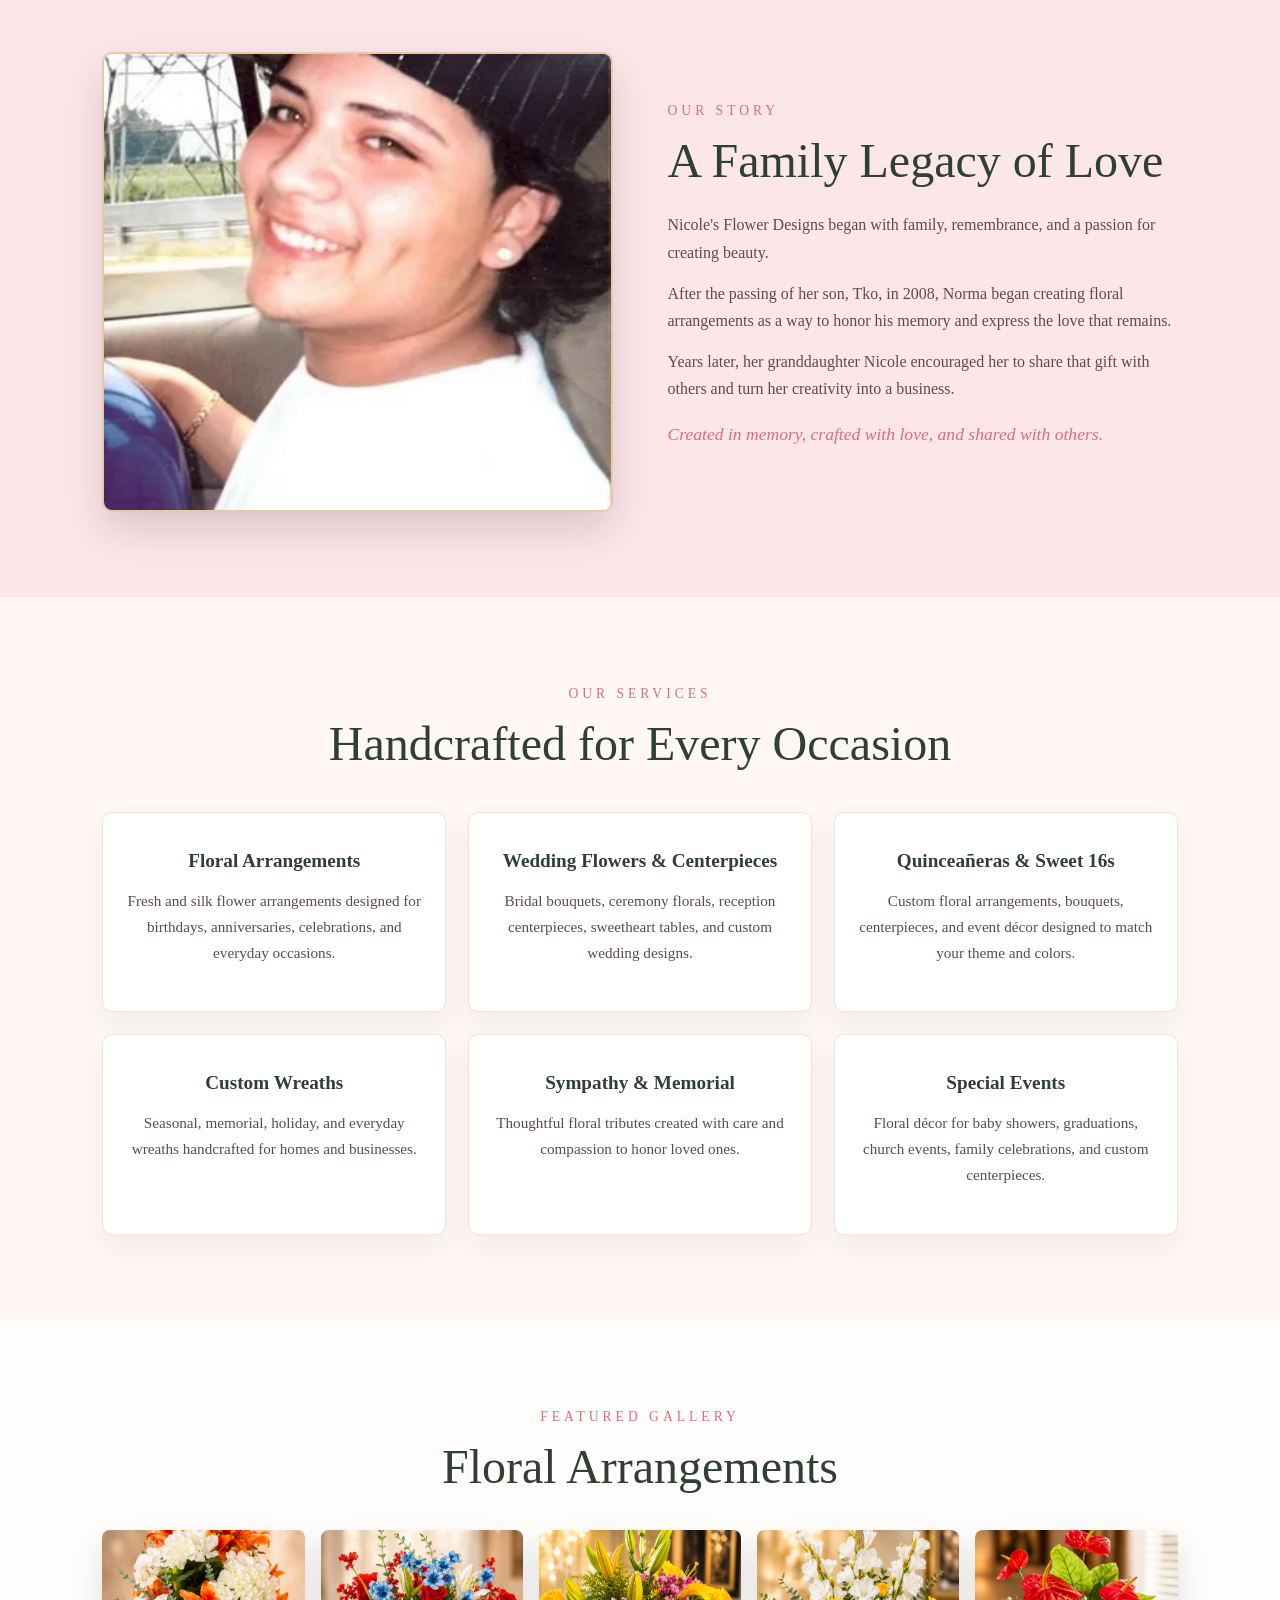
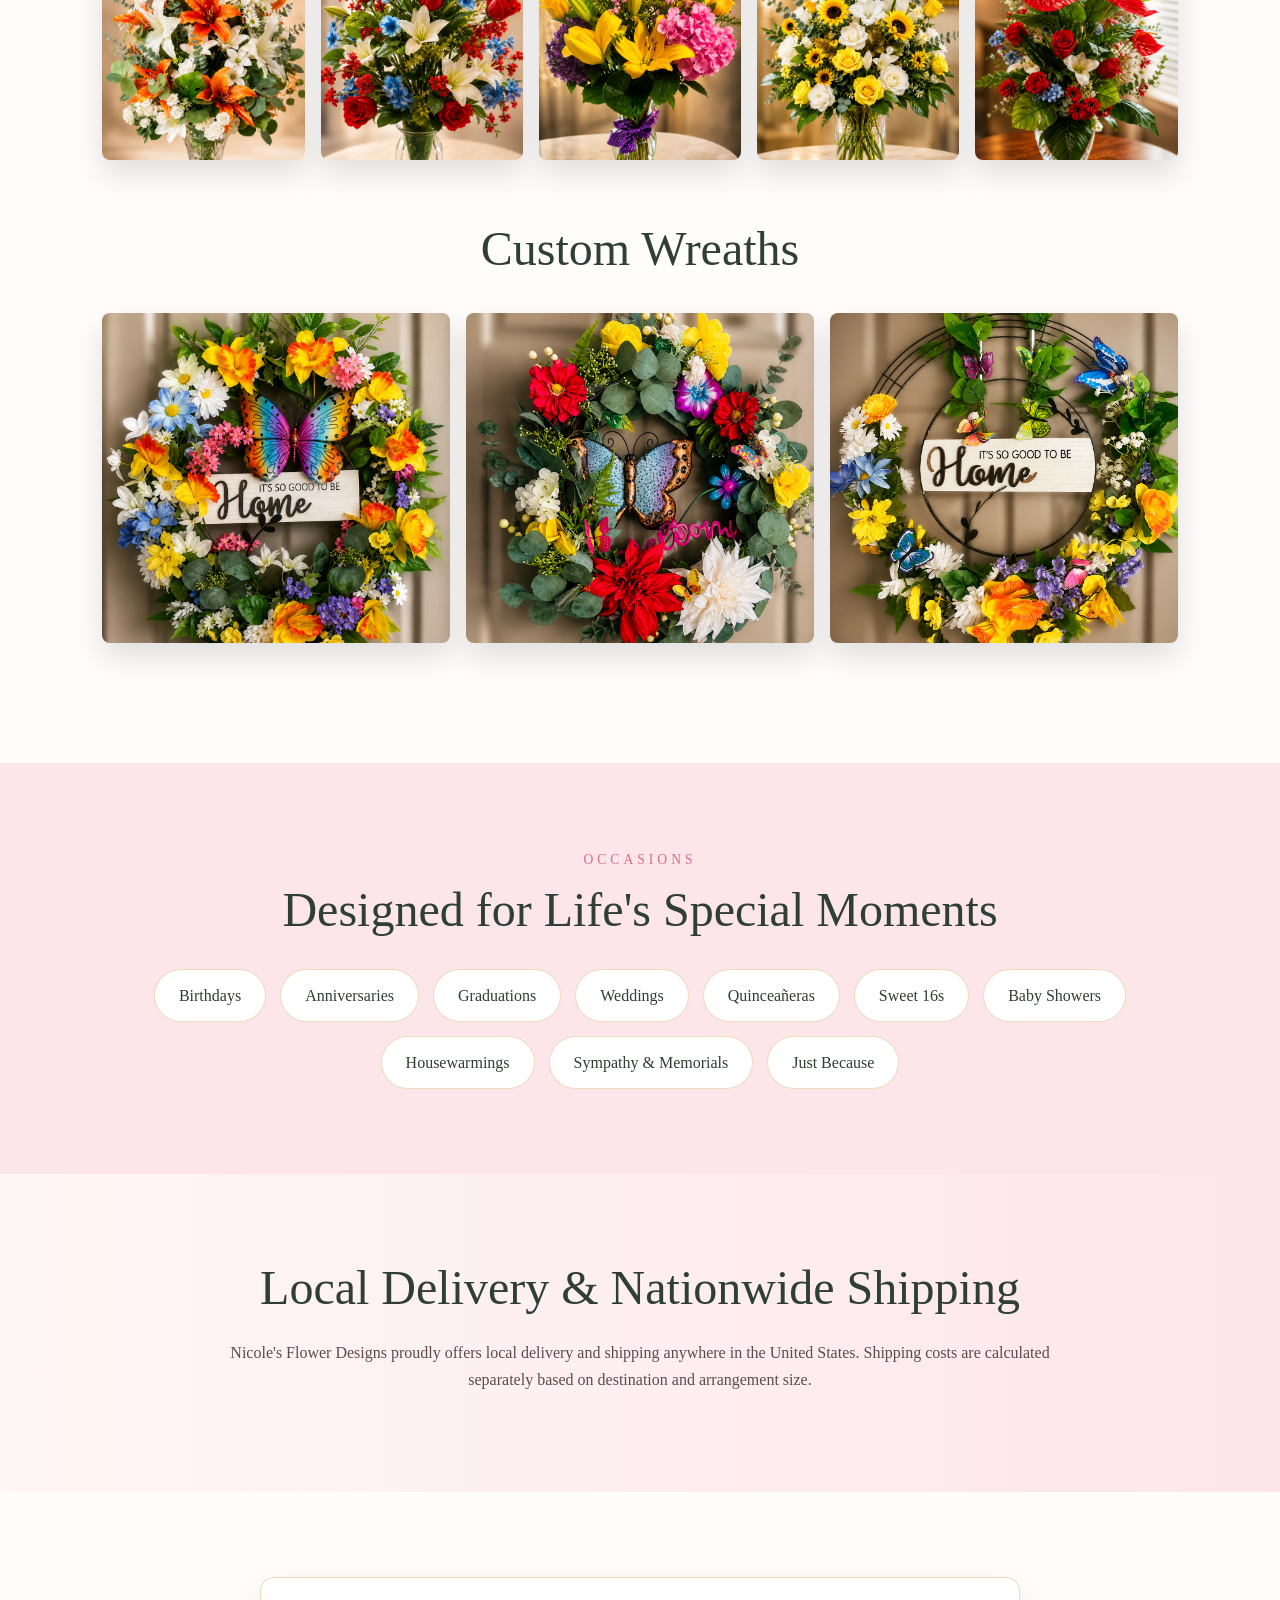
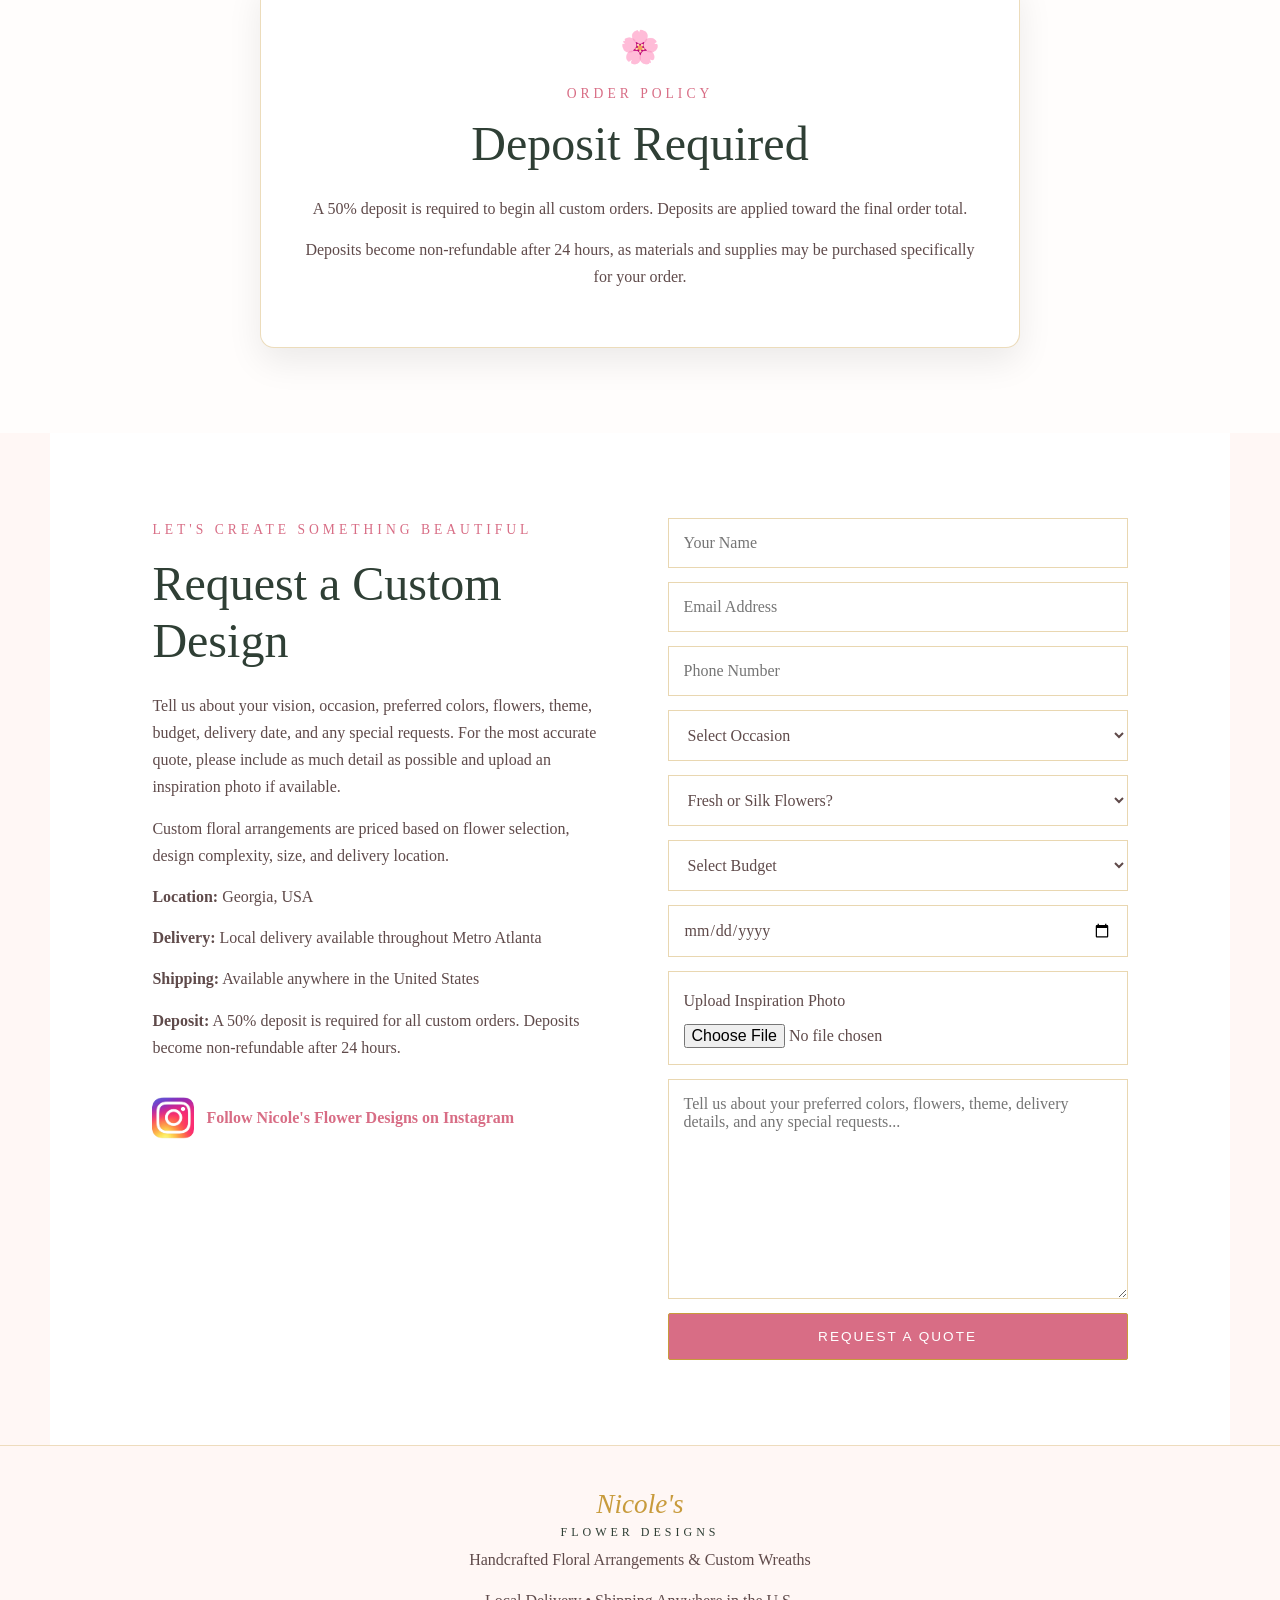
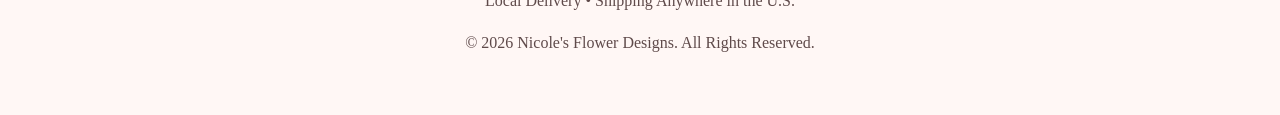
==== commit 55d3da0d: "Update index.html" ====
--- a/index.html
+++ b/index.html
@@ -7,6 +7,18 @@
   <link rel="stylesheet" href="style.css" />
 </head>
 
+<!-- Link Preview / LinkedIn Preview -->
+<meta property="og:title" content="Nicole's Flower Designs" />
+<meta property="og:description" content="A luxury floral business website featuring custom arrangements, weddings, quinceañeras, wreaths, quote requests, and nationwide shipping." />
+<meta property="og:image" content="https://angelacoreas1989-boop.github.io/nicole-flower-designs/assets/flower-designs-banner.png" />
+<meta property="og:url" content="https://angelacoreas1989-boop.github.io/nicole-flower-designs/" />
+<meta property="og:type" content="website" />
+
+<meta name="twitter:card" content="summary_large_image" />
+<meta name="twitter:title" content="Nicole's Flower Designs" />
+<meta name="twitter:description" content="A luxury floral business website featuring custom arrangements, weddings, quinceañeras, wreaths, quote requests, and nationwide shipping." />
+<meta name="twitter:image" content="https://angelacoreas1989-boop.github.io/nicole-flower-designs/assets/flower-designs-banner.png" />
+  
 <body id="top">
 
 <header class="navbar">
--- a/style.css
+++ b/style.css
@@ -82,20 +82,18 @@
   cursor: pointer;
 }
 
-.hero {
-  min-height: 88vh;
-  background-image: url("assets/flower-designs-banner.png");
-  background-size: cover;
-  background-position: center;
-  background-repeat: no-repeat;
-  position: relative;
-}
-
-.hero-link {
-  position: absolute;
-  inset: 0;
+.hero-banner-wrapper {
+  width: 100%;
+  margin: 0;
+  padding: 0;
+  background: var(--blush);
+  overflow: visible;
+}
+
+.hero-banner-wrapper img {
+  width: 100%;
+  height: auto;
   display: block;
-  cursor: pointer;
 }
 
 section {
@@ -281,17 +279,18 @@
 
 .contact {
   background: white;
+  align-items: start;
 }
 
 .contact-info p {
-  margin-bottom: 12px;
+  margin-bottom: 14px;
 }
 
 .instagram-link {
   display: inline-flex;
   align-items: center;
-  gap: 10px;
-  margin-top: 18px;
+  gap: 12px;
+  margin-top: 22px;
   color: var(--pink);
   text-decoration: none;
   font-weight: bold;
@@ -302,8 +301,10 @@
 }
 
 .instagram-link img {
-  width: 100px;
-  height: 100px;
+  width: 42px;
+  height: 42px;
+  object-fit: cover;
+  border-radius: 10px;
 }
 
 form {
@@ -325,7 +326,7 @@
 }
 
 textarea {
-  min-height: 150px;
+  min-height: 220px;
   resize: vertical;
 }
 
@@ -425,11 +426,6 @@
     display: block;
   }
 
-  .hero {
-    min-height: 65vh;
-    background-position: center;
-  }
-
   .about-card,
   .story-card,
   .contact {
@@ -449,12 +445,6 @@
 @media(max-width: 600px) {
   section {
     padding: 60px 6%;
-  }
-
-  .hero {
-    min-height: 55vh;
-    background-size: cover;
-    background-position: center;
   }
 
   .service-grid,
@@ -479,110 +469,23 @@
     bottom: 16px;
   }
 }
-
-.order-form-page {
-  background: #fff7f5;
-  padding: 40px 8%;
-}
-
-.order-banner {
-  width: 100%;
-  max-width: 1100px;
+html,
+body {
+  width: 100%;
+  overflow-x: hidden;
+}
+
+.hero-banner-wrapper {
+  width: 100vw;
+  max-width: none;
+  margin: 0;
+  padding: 0;
+  background: var(--blush);
+}
+
+.hero-banner-wrapper img {
+  width: 100vw;
+  max-width: none;
+  height: auto;
   display: block;
-  margin: 0 auto 35px;
-  border-radius: 12px;
-}
-
-.order-form {
-  max-width: 900px;
-  margin: auto;
-  background: white;
-  padding: 45px;
-  border: 1px solid rgba(200, 155, 60, 0.35);
-  box-shadow: 0 14px 35px rgba(0,0,0,0.08);
-}
-
-.order-form h1,
-.order-form h2 {
-  color: var(--dark);
-}
-
-.order-form h1 {
-  text-align: center;
-  margin-bottom: 10px;
-}
-
-.form-note,
-.small-note {
-  text-align: center;
-  color: var(--pink);
-  font-style: italic;
-}
-
-.order-form label {
-  display: block;
-  margin-top: 18px;
-  font-weight: bold;
-  color: var(--dark);
-}
-
-.order-form input,
-.order-form textarea {
-  width: 100%;
-  padding: 12px;
-  border: 1px solid rgba(200, 155, 60, 0.45);
-  margin-top: 6px;
-}
-
-.order-form textarea {
-  min-height: 90px;
-}
-
-.signature-row {
-  display: grid;
-  grid-template-columns: 1fr 1fr;
-  gap: 30px;
-  margin-top: 28px;
-}
-
-.signature-line {
-  border-bottom: 1px solid var(--dark);
-  height: 40px;
-}
-
-@media print {
-  .navbar,
-  .back-to-top {
-    display: none;
-  }
-
-  .order-form-page {
-    padding: 0;
-    background: white;
-  }
-
-  .hero {
-  padding: 0;
-}
-
-.hero-banner {
-  width: 100%;
-  display: block;
-}
-  .order-form {
-    box-shadow: none;
-    border: none;
-  }
-}
-.hero-image-section {
-  padding: 0 !important;
-  margin: 0 !important;
-  background: #fff7f5 !important;
-}
-
-.hero-image-section img {
-  width: 100% !important;
-  height: auto !important;
-  display: block !important;
-  object-fit: contain !important;
-}
+}
